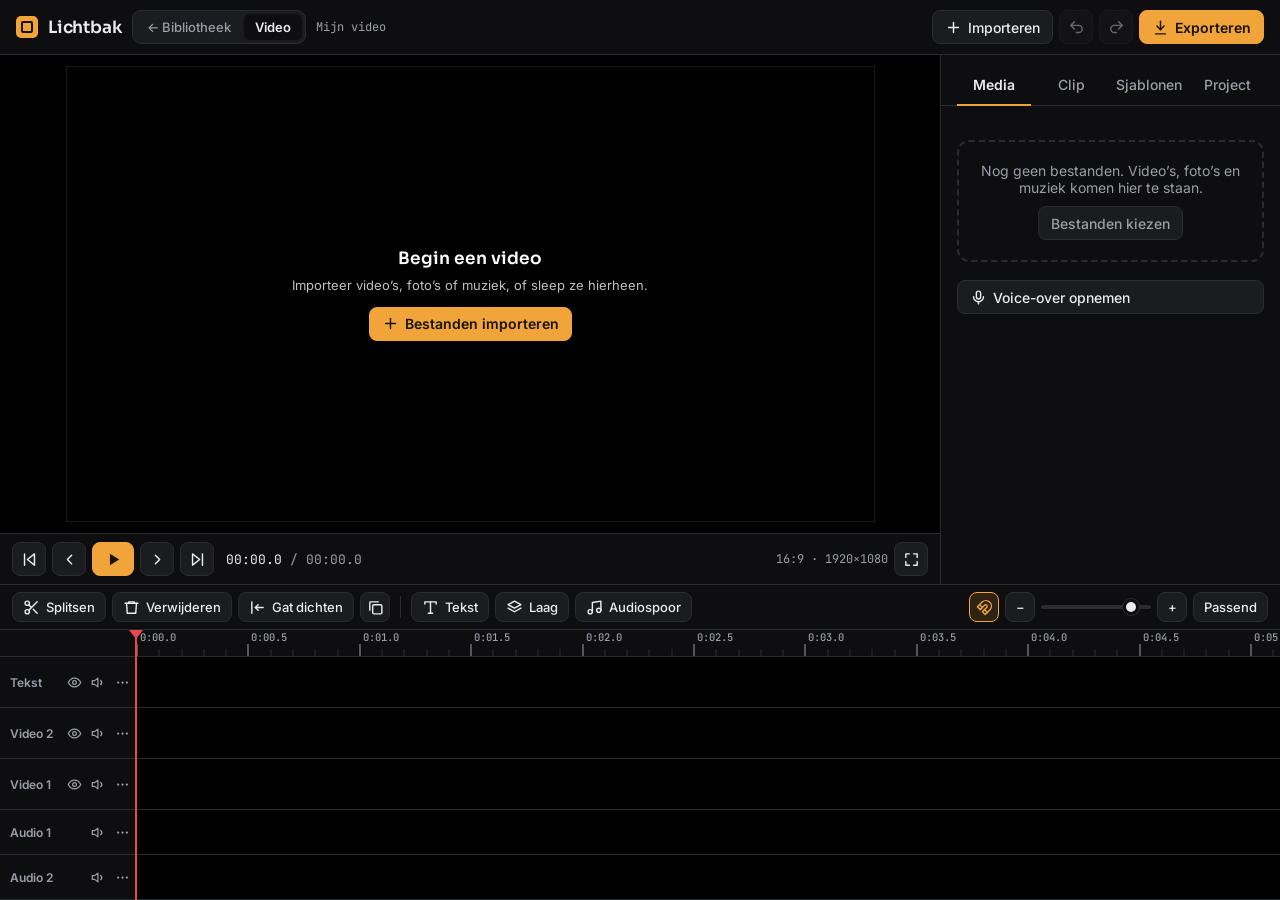
==== video.html @ 4ade7a92 "Add files via upload" ====
<!DOCTYPE html><html lang="nl" data-theme="dark"><head><meta charset="utf-8"><meta name="viewport" content="width=device-width,initial-scale=1,viewport-fit=cover"><style>:root{color-scheme:light;box-sizing:border-box;padding-top:env(safe-area-inset-top,0px);padding-bottom:env(safe-area-inset-bottom,0px)}html{scroll-padding-top:env(safe-area-inset-top,0px)}body{margin:0;padding:0;font:14px -apple-system,BlinkMacSystemFont,sans-serif;background:#fff;color:#000}img{max-width:100%}[hidden]:not([hidden=until-found i]){display:none!important}</style>
<title>Lichtbak – Video</title>
<link rel="manifest" href="manifest.webmanifest">
<meta name="theme-color" content="#141518">
<link rel="icon" type="image/png" href="icon-192.png">
<meta name="claude:viewport-fit-sides" content="cover">
<link rel="preconnect" href="https://fonts.googleapis.com">
<link rel="preconnect" href="https://fonts.gstatic.com" crossorigin>
<link rel="stylesheet" href="https://fonts.googleapis.com/css2?family=Inter:wght@400;500;600;700&family=Sora:wght@500;600&family=JetBrains+Mono:wght@500&family=Playfair+Display:wght@700&family=Caveat:wght@700&family=Bebas+Neue&family=Courier+Prime:wght@700&display=swap">
<style>
/* Layout: werkbalk boven, donkere lichtbak (stage) links, bedieningspaneel rechts; op telefoon gestapeld */
:root{
  --bg:#eceef1; --surface:#f8f9fa; --surface-2:#e2e5e9; --line:#cfd4da; --fg:#1a1d21; --muted:#5b636d;
  --accent:#b0640a; --accent-ink:#ffffff; --accent-soft:rgba(176,100,10,.12); --stage:#c8ccd2; --danger:#b3261e;
  --f-display:"Sora", "Inter", system-ui, sans-serif; --f-body:"Inter", system-ui, -apple-system, "Segoe UI", sans-serif; --f-mono:"JetBrains Mono", ui-monospace, Menlo, monospace;
}
@media (prefers-color-scheme: dark){:root:not([data-theme="light"]){
  --bg:#16181b; --surface:#1d2024; --surface-2:#272b30; --line:#343a41; --fg:#e8eaed; --muted:#959ca6;
  --accent:#f0a43a; --accent-ink:#1a1206; --accent-soft:rgba(240,164,58,.14); --stage:#0e0f11; --danger:#ff8a80; color-scheme:dark}}
:root[data-theme="dark"]{
  --bg:#000000; --surface:#0e0e10; --surface-2:#1b1c1f; --line:#2a2c30; --fg:#ececee; --muted:#9b9ea6;
  --accent:#f0a43a; --accent-ink:#1a1206; --accent-soft:rgba(240,164,58,.15); --stage:#000000; --danger:#ff8a80; color-scheme:dark}
:root[data-theme="dark"] body{background:#000}
:root[data-theme="dark"] .wrap{box-shadow:0 0 0 1px rgba(255,255,255,.08),0 8px 30px rgba(0,0,0,.6)}

[hidden]{display:none!important}
html,body{height:100%}
body{background:var(--bg);color:var(--fg);font-family:var(--f-body);font-size:14px;-webkit-font-smoothing:antialiased}
button,input,select,textarea{font:inherit;color:inherit}
.app{height:100%;display:grid;grid-template-rows:auto minmax(0,1fr)}
.bar{display:flex;flex-wrap:wrap;align-items:center;gap:8px 12px;padding-block:10px;padding-left:max(16px,env(safe-area-inset-left,0px));padding-right:max(16px,env(safe-area-inset-right,0px));border-bottom:1px solid var(--line);background:var(--surface)}
.brand{display:flex;align-items:center;gap:10px;margin-right:auto;min-width:0}
.brand h1{font-family:var(--f-display);font-weight:600;font-size:17px;margin:0;letter-spacing:-.01em}
.mark{width:22px;height:22px;border-radius:5px;background:var(--accent);position:relative;flex:none}
.mark::after{content:"";position:absolute;inset:5px;border:2px solid var(--accent-ink);border-radius:2px}
.file{font-family:var(--f-mono);font-size:12px;color:var(--muted);white-space:nowrap;overflow:hidden;text-overflow:ellipsis;max-width:220px}
.tools{display:flex;flex-wrap:wrap;gap:6px}
.btn{display:inline-flex;align-items:center;gap:6px;height:34px;padding:0 12px;border-radius:8px;border:1px solid var(--line);background:var(--surface-2);cursor:pointer;font-weight:500;white-space:nowrap;user-select:none;-webkit-user-select:none}
.btn:hover{border-color:var(--muted)}
.btn:disabled{opacity:.4;cursor:default}
.btn.icon{padding:0;width:34px;justify-content:center}
.btn.primary{background:var(--accent);border-color:var(--accent);color:var(--accent-ink);font-weight:600}
.btn.on{background:var(--accent-soft);border-color:var(--accent);color:var(--accent)}
.btn svg{width:17px;height:17px;flex:none}
:focus-visible{outline:2px solid var(--accent);outline-offset:2px}

.main{display:grid;grid-template-columns:minmax(0,1fr) 340px;min-height:0}
.stage{position:relative;min-height:0;min-width:0;background:var(--stage);display:grid;place-items:center;overflow:hidden;touch-action:none}
.wrap{position:relative;overflow:hidden;box-shadow:0 8px 30px rgba(0,0,0,.35)}
.wrap canvas{display:block;width:100%;height:100%}
.badge{position:absolute;top:12px;left:12px;background:rgba(0,0,0,.6);color:#fff;font-size:12px;font-weight:600;padding:4px 9px;border-radius:999px;letter-spacing:.04em;text-transform:uppercase;pointer-events:none}
.drop{position:absolute;inset:12px;border:2px dashed var(--accent);border-radius:12px;background:rgba(0,0,0,.45);color:#fff;display:grid;place-items:center;font-size:16px;font-weight:600;pointer-events:none}

.crop{position:absolute;box-shadow:0 0 0 9999px rgba(0,0,0,.58);border:1px solid rgba(255,255,255,.9);cursor:move;touch-action:none;
  background-image:linear-gradient(rgba(255,255,255,.35),rgba(255,255,255,.35)),linear-gradient(rgba(255,255,255,.35),rgba(255,255,255,.35)),linear-gradient(90deg,rgba(255,255,255,.35),rgba(255,255,255,.35)),linear-gradient(90deg,rgba(255,255,255,.35),rgba(255,255,255,.35));
  background-size:100% 1px,100% 1px,1px 100%,1px 100%;background-position:0 33.33%,0 66.66%,33.33% 0,66.66% 0;background-repeat:no-repeat}
.h{position:absolute;width:22px;height:22px;touch-action:none}
.h::after{content:"";position:absolute;inset:6px;background:#fff;border-radius:2px;box-shadow:0 0 0 1px rgba(0,0,0,.4)}
.h[data-h=nw]{left:-11px;top:-11px;cursor:nwse-resize}.h[data-h=ne]{right:-11px;top:-11px;cursor:nesw-resize}
.h[data-h=sw]{left:-11px;bottom:-11px;cursor:nesw-resize}.h[data-h=se]{right:-11px;bottom:-11px;cursor:nwse-resize}
.h[data-h=n]{left:calc(50% - 11px);top:-11px;cursor:ns-resize}.h[data-h=s]{left:calc(50% - 11px);bottom:-11px;cursor:ns-resize}
.h[data-h=w]{top:calc(50% - 11px);left:-11px;cursor:ew-resize}.h[data-h=e]{top:calc(50% - 11px);right:-11px;cursor:ew-resize}
.h[data-h=n]::after,.h[data-h=s]::after{inset:8px 4px}.h[data-h=w]::after,.h[data-h=e]::after{inset:4px 8px}
.crop.locked .h[data-h=n],.crop.locked .h[data-h=s],.crop.locked .h[data-h=e],.crop.locked .h[data-h=w]{display:none}
.tbox{position:absolute;border:1px dashed rgba(255,255,255,.85);outline:1px dashed rgba(0,0,0,.5);outline-offset:1px;pointer-events:none}
.wrap.textmode{cursor:grab}

.panel{border-left:1px solid var(--line);background:var(--surface);overflow-y:auto;min-height:0;display:flex;flex-direction:column}
.tabs{display:grid;grid-template-columns:repeat(4,1fr);gap:4px;padding-block:12px 0;padding-left:max(16px,env(safe-area-inset-left,0px));padding-right:max(16px,env(safe-area-inset-right,0px));position:sticky;top:0;background:var(--surface);z-index:2;border-bottom:1px solid var(--line)}
.tab{border:0;background:none;padding:9px 2px 11px;cursor:pointer;color:var(--muted);font-weight:500;border-bottom:2px solid transparent;margin-bottom:-1px}
.tab[aria-selected=true]{color:var(--fg);border-bottom-color:var(--accent);font-weight:600}
.sec{padding-block:16px 24px;padding-left:max(16px,env(safe-area-inset-left,0px));padding-right:max(16px,env(safe-area-inset-right,0px));display:flex;flex-direction:column;gap:20px}
.group{display:flex;flex-direction:column;gap:12px}
.glabel{font-size:11px;font-weight:600;text-transform:uppercase;letter-spacing:.09em;color:var(--muted)}
.sl{display:grid;grid-template-columns:1fr auto;gap:2px 8px;align-items:center}
.sl label{font-weight:500;cursor:default}
.sl output{font-family:var(--f-mono);font-size:12px;color:var(--muted);font-variant-numeric:tabular-nums;min-width:3.5ch;text-align:right}
.sl output.set{color:var(--accent)}
.sl input{grid-column:1/-1}
input[type=range]{-webkit-appearance:none;appearance:none;width:100%;height:22px;background:transparent;margin:0;cursor:pointer;--a:50%;--b:50%}
input[type=range]::-webkit-slider-runnable-track{height:4px;border-radius:2px;background:linear-gradient(90deg,var(--line) var(--a),var(--accent) var(--a),var(--accent) var(--b),var(--line) var(--b))}
input[type=range]::-moz-range-track{height:4px;border-radius:2px;background:linear-gradient(90deg,var(--line) var(--a),var(--accent) var(--a),var(--accent) var(--b),var(--line) var(--b))}
input[type=range]::-webkit-slider-thumb{-webkit-appearance:none;width:16px;height:16px;border-radius:50%;background:var(--fg);border:3px solid var(--surface);margin-top:-6px;box-shadow:0 0 0 1px var(--line)}
input[type=range]::-moz-range-thumb{width:12px;height:12px;border-radius:50%;background:var(--fg);border:3px solid var(--surface);box-shadow:0 0 0 1px var(--line)}
.hint{color:var(--muted);font-size:12.5px;line-height:1.5;margin:0}
.link{background:none;border:0;padding:0;color:var(--accent);font-weight:600;cursor:pointer;align-self:flex-start}

.fgrid{display:grid;grid-template-columns:repeat(3,1fr);gap:10px}
.fbtn{border:0;background:none;padding:0;cursor:pointer;display:flex;flex-direction:column;gap:5px;align-items:stretch;color:var(--muted);font-size:12px;font-weight:500}
.fbtn canvas{width:100%;aspect-ratio:1;border-radius:8px;display:block;background:var(--surface-2);outline:2px solid transparent;outline-offset:2px}
.fbtn[aria-pressed=true]{color:var(--fg);font-weight:600}
.fbtn[aria-pressed=true] canvas{outline-color:var(--accent)}

.chips{display:flex;flex-wrap:wrap;gap:6px}
.chip{height:30px;padding:0 11px;border-radius:999px;border:1px solid var(--line);background:var(--surface-2);cursor:pointer;font-size:13px;font-weight:500;font-variant-numeric:tabular-nums}
.chip[aria-pressed=true]{background:var(--accent);border-color:var(--accent);color:var(--accent-ink)}
.row{display:flex;flex-wrap:wrap;gap:6px}
.info{font-family:var(--f-mono);font-size:12px;color:var(--muted)}

textarea{width:100%;box-sizing:border-box;min-height:64px;resize:vertical;border:1px solid var(--line);border-radius:8px;background:var(--bg);padding:9px 10px;line-height:1.4}
.fonts{display:grid;grid-template-columns:1fr 1fr;gap:6px}
.fontbtn{height:40px;border:1px solid var(--line);border-radius:8px;background:var(--surface-2);cursor:pointer;font-size:17px}
.fontbtn[aria-pressed=true]{border-color:var(--accent);background:var(--accent-soft);color:var(--accent)}
.swatches{display:flex;flex-wrap:wrap;gap:8px;align-items:center}
.sw{width:28px;height:28px;border-radius:50%;border:1px solid var(--line);cursor:pointer;padding:0}
.sw[aria-pressed=true]{box-shadow:0 0 0 2px var(--surface),0 0 0 4px var(--accent)}
input[type=color]{width:34px;height:30px;border:1px solid var(--line);border-radius:8px;background:var(--surface-2);padding:2px;cursor:pointer}
.anchors{display:grid;grid-template-columns:repeat(3,34px);gap:4px}
.anc{width:34px;height:26px;border:1px solid var(--line);border-radius:5px;background:var(--surface-2);cursor:pointer;position:relative}
.anc::after{content:"";position:absolute;width:6px;height:6px;border-radius:50%;background:var(--muted);left:calc(50% - 3px);top:calc(50% - 3px)}
.anc[aria-pressed=true]{border-color:var(--accent);background:var(--accent-soft)}
.anc[aria-pressed=true]::after{background:var(--accent)}
.toggle{display:flex;align-items:center;gap:8px;cursor:pointer;font-weight:500}
.toggle input{accent-color:var(--accent);width:16px;height:16px}

.dlg{position:fixed;inset:0;background:rgba(0,0,0,.55);display:grid;place-items:center;z-index:50;padding-left:max(16px,env(safe-area-inset-left,0px));padding-right:max(16px,env(safe-area-inset-right,0px))}
.card{background:var(--surface);border:1px solid var(--line);border-radius:14px;width:100%;max-width:420px;max-height:calc(100% - 32px);overflow:auto;padding:20px;box-sizing:border-box;display:flex;flex-direction:column;gap:16px;box-shadow:0 20px 60px rgba(0,0,0,.4)}
.card h2{font-family:var(--f-display);font-size:18px;margin:0;font-weight:600}
.field{display:flex;flex-direction:column;gap:6px}
.field>label{font-weight:500}
.field input[type=text],.field select{height:36px;border:1px solid var(--line);border-radius:8px;background:var(--bg);padding:0 10px;width:100%;box-sizing:border-box}
.actions{display:flex;justify-content:flex-end;gap:8px;flex-wrap:wrap}
.fallback img{width:100%;border-radius:8px;display:block}
.toast{position:fixed;left:50%;bottom:calc(20px + env(safe-area-inset-bottom,0px));transform:translateX(-50%);background:var(--fg);color:var(--bg);padding:10px 16px;border-radius:10px;font-weight:500;z-index:60;max-width:calc(100% - 32px);box-sizing:border-box;text-align:center;box-shadow:0 10px 30px rgba(0,0,0,.3)}

@media (max-width:820px){
  html,body{height:auto}
  .app{height:auto;display:block}
  .main{display:block}
  .stage{height:56vh;min-height:300px}
  .panel{border-left:0;border-top:1px solid var(--line);overflow:visible}
  .tabs{position:static}
  .btn .lbl{display:none}
  .btn.primary .lbl{display:inline}
  .file{max-width:120px}
}
@media (prefers-reduced-motion: reduce){*{transition:none!important}}
/* ===== Werkruimte-schakelaar (Foto / Video) ===== */
.ws{display:inline-flex;padding:3px;border-radius:9px;background:var(--surface-2);border:1px solid var(--line);gap:2px;flex:none}
.ws button{border:0;background:none;height:26px;padding:0 11px;border-radius:6px;cursor:pointer;font-weight:500;color:var(--muted);font-size:13px}
.ws button[aria-selected=true]{background:var(--surface);color:var(--fg);font-weight:600;box-shadow:0 1px 2px rgba(0,0,0,.15)}
body.vmode .app>.main, body.vmode .bar>.tools:not(#vtools){display:none!important}
body:not(.vmode) #vmain, body:not(.vmode) #vtools{display:none!important}

/* ===== Video-werkruimte ===== */
:root{--c-video:#4a78c8;--c-image:#2b9a8c;--c-audio:#3c9a58;--c-text:var(--accent);--th:136px}
#vmain{display:grid;grid-template-columns:minmax(0,1fr) 340px;grid-template-rows:minmax(0,1fr) auto;min-height:0;position:relative}
.vview{grid-column:1;grid-row:1;display:flex;flex-direction:column;min-height:0;min-width:0;background:var(--stage)}
.vscreen{flex:1;min-height:0;position:relative;display:grid;place-items:center;overflow:hidden;touch-action:none}
.vframe{position:relative;box-shadow:0 0 0 1px rgba(255,255,255,.1),0 8px 30px rgba(0,0,0,.5);background:#000}
.vframe canvas{display:block;width:100%;height:100%}
.vframe.grab{cursor:move}
.vempty{position:absolute;inset:0;display:grid;place-items:center;text-align:center;color:#fff;padding:16px}
.vempty p{margin:8px 0 14px;opacity:.75;font-size:13px}
.vempty .ttl{font-family:var(--f-display);font-size:17px;font-weight:600}
.transport{display:flex;align-items:center;gap:6px;padding:8px 12px;background:var(--surface);border-top:1px solid var(--line);flex-wrap:wrap}
.transport .time{font-family:var(--f-mono);font-size:13px;font-variant-numeric:tabular-nums;margin-left:6px;white-space:nowrap}
.transport .time span{color:var(--muted)}
.transport .sp{flex:1}
.btn.play{width:42px;padding:0;justify-content:center}

.vpanel{grid-column:2;grid-row:1;border-left:1px solid var(--line);background:var(--surface);overflow-y:auto;min-height:0;display:flex;flex-direction:column}
.vpanel .tabs{grid-template-columns:repeat(4,1fr)}
.vpanel .sec{gap:18px}
.bin{display:flex;flex-direction:column;gap:6px}
.bitem{display:grid;grid-template-columns:64px minmax(0,1fr) auto;gap:10px;align-items:center;padding:6px;border:1px solid var(--line);border-radius:10px;background:var(--bg);cursor:grab}
.bitem .bt{width:64px;height:40px;border-radius:6px;background:var(--surface-2) center/cover no-repeat;display:grid;place-items:center;color:var(--muted)}
.bitem .bt svg{width:18px;height:18px}
.bitem .bn{font-weight:500;white-space:nowrap;overflow:hidden;text-overflow:ellipsis}
.bitem .bm{font-family:var(--f-mono);font-size:11.5px;color:var(--muted)}
.bitem .ba{display:flex;gap:4px}
.bitem .btn{height:30px}
.bitem .btn.icon{width:30px}
.bigdrop{border:2px dashed var(--line);border-radius:12px;padding:20px 14px;text-align:center;display:flex;flex-direction:column;gap:10px;align-items:center;color:var(--muted)}
.vdrop{position:absolute;inset:10px;border:2px dashed var(--accent);border-radius:12px;background:rgba(0,0,0,.5);color:#fff;display:grid;place-items:center;font-size:16px;font-weight:600;pointer-events:none;z-index:20}
.fmtgrid{display:grid;grid-template-columns:1fr 1fr;gap:8px}
.fmt{border:1px solid var(--line);background:var(--surface-2);border-radius:10px;padding:10px;cursor:pointer;display:flex;gap:10px;align-items:center;text-align:left}
.fmt i{flex:none;border:2px solid currentColor;border-radius:3px;color:var(--muted)}
.fmt b{display:block;font-weight:600;font-size:13px}
.fmt small{color:var(--muted);font-size:11.5px}
.fmt[aria-pressed=true]{border-color:var(--accent);background:var(--accent-soft)}
.fmt[aria-pressed=true] i{color:var(--accent)}
.kv{display:grid;grid-template-columns:auto 1fr;gap:4px 12px;font-size:12.5px}
.kv dt{color:var(--muted)} .kv dd{margin:0;font-family:var(--f-mono);font-size:12px;text-align:right}
.cliphead{display:flex;align-items:center;gap:8px}
.cliphead .dot{width:10px;height:10px;border-radius:3px;flex:none}
.cliphead b{font-family:var(--f-display);font-weight:600;font-size:15px;white-space:nowrap;overflow:hidden;text-overflow:ellipsis}
.pos3{display:grid;grid-template-columns:repeat(3,1fr);gap:6px}

/* tijdlijn */
.tl{grid-column:1/-1;grid-row:2;border-top:1px solid var(--line);background:var(--surface);display:flex;flex-direction:column;min-width:0}
.tlbar{display:flex;align-items:center;gap:6px;padding:7px 12px;border-bottom:1px solid var(--line);flex-wrap:wrap}
.tlbar .sep{width:1px;height:22px;background:var(--line);margin:0 4px}
.tlbar .sp{flex:1}
.tlbar .btn{height:30px;padding:0 10px;font-size:13px}
.tlbar .btn.icon{width:30px;padding:0}
.tlbar input[type=range]{width:110px}
.tlscroll{overflow:auto;position:relative;max-height:min(300px,40vh);overscroll-behavior:contain}
.tlinner{position:relative;min-width:100%}
.trow{display:flex;height:50px;border-bottom:1px solid var(--line)}
.trow.au{height:44px}
.trow.ruler{height:26px;position:sticky;top:0;z-index:6;background:var(--surface)}
.th{position:sticky;left:0;z-index:5;width:var(--th);flex:none;background:var(--surface);border-right:1px solid var(--line);display:flex;align-items:center;justify-content:space-between;padding:0 2px 0 10px;gap:4px;box-sizing:border-box;font-size:12px;white-space:nowrap;font-weight:600;color:var(--muted)}
.th>span:last-child{display:flex;flex:none}
.th .tn{overflow:hidden;text-overflow:ellipsis;min-width:0;cursor:text}
.th .tnin{width:100%;min-width:0;height:24px;border:1px solid var(--accent);border-radius:5px;background:var(--bg);padding:0 5px;font-size:12px}
.th button{border:0;background:none;width:24px;height:26px;border-radius:6px;cursor:pointer;color:var(--muted);display:grid;place-items:center}
.th button svg{width:15px;height:15px}
.th button.off{color:var(--danger)}
.lane{position:relative;flex:1;background:var(--bg)}
.trow.drop .lane{background:var(--accent-soft)}
.ruler .lane{background:var(--surface);cursor:ew-resize}
.ruler canvas{position:absolute;top:0;left:0;height:26px;pointer-events:none}
.clip{position:absolute;top:3px;bottom:3px;border-radius:6px;box-sizing:border-box;border:1px solid rgba(0,0,0,.25);overflow:hidden;cursor:grab;touch-action:none;color:#fff;font-size:11.5px;font-weight:600;user-select:none;-webkit-user-select:none;background-repeat:repeat-x;background-size:auto 100%}
.clip.video{background-color:var(--c-video)} .clip.image{background-color:var(--c-image)} .clip.audio{background-color:var(--c-audio)} .clip.text{background-color:var(--c-text);color:var(--accent-ink)}
.clip .cl{position:absolute;left:6px;right:6px;top:3px;white-space:nowrap;overflow:hidden;text-overflow:ellipsis;text-shadow:0 1px 2px rgba(0,0,0,.6);z-index:2;pointer-events:none}
.clip.text .cl{text-shadow:none}
.clip.video .cl,.clip.image .cl{background:rgba(0,0,0,.45);border-radius:4px;padding:1px 5px;left:4px;right:auto;max-width:calc(100% - 14px);box-sizing:border-box}
.clip canvas.wf{position:absolute;left:0;bottom:0;width:100%;height:45%;pointer-events:none;opacity:.6}
.clip.audio canvas.wf{height:100%;opacity:.85}
.clip .fd{position:absolute;top:0;bottom:0;pointer-events:none;z-index:1}
.clip .fd.i{left:0;background:linear-gradient(to bottom right,rgba(0,0,0,.45) 50%,transparent 50%)}
.clip .fd.o{right:0;background:linear-gradient(to bottom left,rgba(0,0,0,.45) 50%,transparent 50%)}
.clip .eg{position:absolute;top:0;bottom:0;width:8px;z-index:3;cursor:ew-resize}
.clip .eg.l{left:0} .clip .eg.r{right:0}
.clip .eg::after{content:"";position:absolute;top:30%;bottom:30%;left:3px;width:2px;border-radius:1px;background:rgba(255,255,255,.7)}
.clip.sel{outline:2px solid var(--fg);outline-offset:-1px;box-shadow:0 0 0 3px var(--accent)}
.clip .spd{position:absolute;right:5px;bottom:3px;font-family:var(--f-mono);font-size:10px;background:rgba(0,0,0,.5);padding:0 4px;border-radius:3px;z-index:2}
.ph{position:absolute;top:0;bottom:0;width:2px;margin-left:-1px;background:#e5484d;z-index:7;pointer-events:none}
.ph::before{content:"";position:absolute;top:0;left:-6px;border:7px solid transparent;border-top:9px solid #e5484d}
.snapl{position:absolute;top:0;bottom:0;width:1px;background:var(--accent);z-index:8;pointer-events:none}
.ghost{position:fixed;z-index:70;pointer-events:none;padding:6px 10px;border-radius:8px;background:var(--accent);color:var(--accent-ink);font-weight:600;font-size:12px;box-shadow:0 6px 20px rgba(0,0,0,.3)}

.expov{position:fixed;inset:0;z-index:65;background:rgba(0,0,0,.6);display:grid;place-items:center;padding:16px}
.prog{height:8px;border-radius:4px;background:var(--surface-2);overflow:hidden}
.prog i{display:block;height:100%;background:var(--accent);width:0}
.vfall video{width:100%;border-radius:8px;display:block;max-height:50vh;background:#000}

@media (max-width:820px){
  #vmain{display:flex;flex-direction:column}
  .vview{order:1}
  .vscreen{height:min(56vh,62vw + 120px);min-height:240px;flex:none}
  .tl{order:2}
  .tlscroll{max-height:none}
  .vpanel{order:3;border-left:0;border-top:1px solid var(--line);overflow:visible}
  .vpanel .tabs{position:static}
  .tlbar .lbl{display:none}
  .transport .lbl{display:none}
  :root{--th:96px}
  .clip .eg{width:14px}
}
@media (max-width:820px){
  .tlbar input[type=range],.tlbar .sep{display:none}
  :root{--th:146px}
  .transport #vFmtInfo{display:none}
}

/* menu, sjablonen, volledig scherm */
.menu{position:fixed;z-index:75;min-width:190px;background:var(--surface);border:1px solid var(--line);border-radius:10px;padding:5px;box-shadow:0 12px 40px rgba(0,0,0,.5);display:flex;flex-direction:column}
.menu button{border:0;background:none;text-align:left;padding:8px 10px;border-radius:6px;cursor:pointer;font-weight:500}
.menu button:hover:not(:disabled),.menu button:focus-visible{background:var(--surface-2)}
.menu button:disabled{opacity:.35;cursor:default}
.menu button.danger{color:var(--danger)}
.tinput{height:36px;border:1px solid var(--line);border-radius:8px;background:var(--bg);padding:0 10px;width:100%;box-sizing:border-box}
.tplgrid{display:grid;grid-template-columns:1fr 1fr;gap:10px}
.tpl{border:1px solid var(--line);background:var(--surface-2);border-radius:10px;padding:6px 6px 9px;cursor:pointer;display:flex;flex-direction:column;gap:3px;text-align:left}
.tpl:hover,.ptpl:hover{border-color:var(--accent)}
.tpl b,.ptpl b{font-size:13px;font-weight:600;padding:0 3px}
.tpl small,.ptpl small{color:var(--muted);font-size:11.5px;line-height:1.35;padding:0 3px}
.tplv{position:relative;aspect-ratio:16/9;border-radius:6px;overflow:hidden;background:linear-gradient(135deg,#3a3f47,#15171a);margin-bottom:4px}
.tplv span{position:absolute;white-space:nowrap;line-height:1.1;padding:2px 4px;border-radius:2px;max-width:92%;overflow:hidden;text-overflow:ellipsis}
.tplv small{display:block;font-family:Inter,sans-serif;font-weight:500;font-size:.6em;opacity:.85;color:inherit;padding:0}
.ptpl{border:1px solid var(--line);background:var(--surface-2);border-radius:10px;padding:10px;cursor:pointer;display:flex;flex-direction:column;gap:2px;text-align:left}
.vview:fullscreen{background:#000}
.vview.theater{position:fixed;inset:0;z-index:80;background:#000}
.vview:fullscreen .vscreen,.vview.theater .vscreen{background:#000}
.vview:fullscreen .vframe,.vview.theater .vframe{box-shadow:none}
body.noscroll{overflow:hidden}

</style>
</head><body>

<div class="app">
  <header class="bar">
    <div class="brand"><span class="mark" aria-hidden="true"></span><h1>Lichtbak</h1><div class="ws" role="tablist" aria-label="Werkruimte"><button role="tab" data-ws="foto" aria-selected="false" title="Terug naar je bibliotheek met foto's">← Bibliotheek</button><button role="tab" data-ws="video" aria-selected="false">Video</button></div><span class="file" id="fileName">voorbeeldfoto</span></div>
    <div class="tools">
      <button class="btn" id="openBtn" title="Foto openen (of sleep / plak een foto)"><svg viewBox="0 0 24 24" fill="none" stroke="currentColor" stroke-width="2" stroke-linecap="round" stroke-linejoin="round"><rect x="3" y="4" width="18" height="16" rx="2"/><circle cx="9" cy="10" r="2"/><path d="m21 16-5-5-9 9"/></svg><span class="lbl">Foto openen</span></button>
      <button class="btn icon" id="undoBtn" title="Ongedaan maken (Ctrl+Z)" aria-label="Ongedaan maken"><svg viewBox="0 0 24 24" fill="none" stroke="currentColor" stroke-width="2" stroke-linecap="round" stroke-linejoin="round"><path d="M9 14 4 9l5-5"/><path d="M4 9h11a5 5 0 0 1 0 10h-3"/></svg></button>
      <button class="btn icon" id="redoBtn" title="Opnieuw (Ctrl+Shift+Z)" aria-label="Opnieuw"><svg viewBox="0 0 24 24" fill="none" stroke="currentColor" stroke-width="2" stroke-linecap="round" stroke-linejoin="round"><path d="m15 14 5-5-5-5"/><path d="M20 9H9a5 5 0 0 0 0 10h3"/></svg></button>
      <button class="btn" id="compareBtn" title="Ingedrukt houden om het origineel te zien (toets \)"><svg viewBox="0 0 24 24" fill="none" stroke="currentColor" stroke-width="2" stroke-linecap="round" stroke-linejoin="round"><rect x="3" y="4" width="18" height="16" rx="2"/><path d="M12 4v16"/></svg><span class="lbl">Voor/na</span></button>
      <button class="btn primary" id="exportBtn"><svg viewBox="0 0 24 24" fill="none" stroke="currentColor" stroke-width="2" stroke-linecap="round" stroke-linejoin="round"><path d="M12 3v12"/><path d="m7 10 5 5 5-5"/><path d="M5 21h14"/></svg><span class="lbl">Opslaan</span></button>
    </div>
    <div class="tools" id="vtools">
      <button class="btn" id="vImportBtn" title="Video, foto of muziek importeren (of sleep bestanden hierheen)"><svg viewBox="0 0 24 24" fill="none" stroke="currentColor" stroke-width="2" stroke-linecap="round" stroke-linejoin="round"><path d="M12 5v14"/><path d="M5 12h14"/></svg><span class="lbl">Importeren</span></button>
      <button class="btn icon" id="vUndo" title="Ongedaan maken (Ctrl+Z)" aria-label="Ongedaan maken"><svg viewBox="0 0 24 24" fill="none" stroke="currentColor" stroke-width="2" stroke-linecap="round" stroke-linejoin="round"><path d="M9 14 4 9l5-5"/><path d="M4 9h11a5 5 0 0 1 0 10h-3"/></svg></button>
      <button class="btn icon" id="vRedo" title="Opnieuw (Ctrl+Shift+Z)" aria-label="Opnieuw"><svg viewBox="0 0 24 24" fill="none" stroke="currentColor" stroke-width="2" stroke-linecap="round" stroke-linejoin="round"><path d="m15 14 5-5-5-5"/><path d="M20 9H9a5 5 0 0 0 0 10h3"/></svg></button>
      <button class="btn primary" id="vExportBtn"><svg viewBox="0 0 24 24" fill="none" stroke="currentColor" stroke-width="2" stroke-linecap="round" stroke-linejoin="round"><path d="M12 3v12"/><path d="m7 10 5 5 5-5"/><path d="M5 21h14"/></svg><span class="lbl">Exporteren</span></button>
    </div>
  </header>

  <div class="main">
    <main class="stage" id="stage">
      <div class="wrap" id="wrap">
        <canvas id="view"></canvas>
        <div class="crop" id="cropBox" hidden>
          <span class="h" data-h="nw"></span><span class="h" data-h="ne"></span><span class="h" data-h="sw"></span><span class="h" data-h="se"></span>
          <span class="h" data-h="n"></span><span class="h" data-h="s"></span><span class="h" data-h="e"></span><span class="h" data-h="w"></span>
        </div>
        <div class="tbox" id="tbox" hidden></div>
      </div>
      <div class="badge" id="origBadge" hidden>Origineel</div>
      <div class="drop" id="dropHint" hidden>Laat los om de foto te openen</div>
    </main>

    <aside class="panel">
      <nav class="tabs" role="tablist">
        <button class="tab" role="tab" data-tab="adjust" aria-selected="true">Aanpassen</button>
        <button class="tab" role="tab" data-tab="filters" aria-selected="false">Filters</button>
        <button class="tab" role="tab" data-tab="crop" aria-selected="false">Bijsnijden</button>
        <button class="tab" role="tab" data-tab="text" aria-selected="false">Tekst</button>
      </nav>

      <section class="sec" data-pane="adjust" id="adjustPane"></section>

      <section class="sec" data-pane="filters" hidden>
        <div class="fgrid" id="fgrid"></div>
        <div class="sl"><label for="filterAmt">Sterkte</label><output id="out-filterAmt">100</output><input type="range" id="filterAmt" min="0" max="100" step="1" value="100"></div>
      </section>

      <section class="sec" data-pane="crop" hidden>
        <div class="group"><span class="glabel">Verhouding</span><div class="chips" id="aspects"></div></div>
        <div class="group"><span class="glabel">Draaien &amp; spiegelen</span>
          <div class="row">
            <button class="btn icon" id="rotL" title="90° linksom" aria-label="90 graden linksom draaien"><svg viewBox="0 0 24 24" fill="none" stroke="currentColor" stroke-width="2" stroke-linecap="round" stroke-linejoin="round"><path d="M3 4v5h5"/><path d="M3.5 9A9 9 0 1 1 6 18"/></svg></button>
            <button class="btn icon" id="rotR" title="90° rechtsom" aria-label="90 graden rechtsom draaien"><svg viewBox="0 0 24 24" fill="none" stroke="currentColor" stroke-width="2" stroke-linecap="round" stroke-linejoin="round"><path d="M21 4v5h-5"/><path d="M20.5 9A9 9 0 1 0 18 18"/></svg></button>
            <button class="btn" id="flipH" title="Horizontaal spiegelen"><svg viewBox="0 0 24 24" fill="none" stroke="currentColor" stroke-width="2" stroke-linecap="round" stroke-linejoin="round"><path d="M12 3v18"/><path d="M8 7 3 12l5 5V7z"/><path d="M16 7l5 5-5 5V7z"/></svg><span>Spiegel</span></button>
            <button class="btn" id="flipV" title="Verticaal spiegelen"><svg viewBox="0 0 24 24" fill="none" stroke="currentColor" stroke-width="2" stroke-linecap="round" stroke-linejoin="round"><path d="M3 12h18"/><path d="M7 8l5-5 5 5H7z"/><path d="M7 16l5 5 5-5H7z"/></svg><span>Kantel</span></button>
          </div>
        </div>
        <div class="sl"><label for="straighten">Rechtzetten</label><output id="out-straighten">0°</output><input type="range" id="straighten" min="-45" max="45" step="0.5" value="0"></div>
        <div class="group"><span class="glabel">Uitsnede</span><span class="info" id="cropInfo">–</span>
          <p class="hint">Sleep het kader of de hoekpunten op de foto.</p>
          <button class="link" id="resetCrop">Bijsnijden herstellen</button>
        </div>
      </section>

      <section class="sec" data-pane="text" hidden>
        <div class="field"><label for="tContent">Tekst of watermerk</label><textarea id="tContent" placeholder="Bijv. © Sherah Draaijer"></textarea></div>
        <div class="group"><span class="glabel">Lettertype</span><div class="fonts" id="fonts"></div></div>
        <div class="sl"><label for="tSize">Grootte</label><output id="out-tSize">6</output><input type="range" id="tSize" min="1" max="30" step="0.5" value="6"></div>
        <div class="sl"><label for="tOpacity">Dekking</label><output id="out-tOpacity">90%</output><input type="range" id="tOpacity" min="5" max="100" step="1" value="90"></div>
        <div class="group"><span class="glabel">Kleur</span><div class="swatches" id="swatches"></div></div>
        <div class="group"><span class="glabel">Positie</span><div class="anchors" id="anchors"></div><p class="hint">Of sleep de tekst op de foto naar de juiste plek.</p></div>
        <div class="group">
          <label class="toggle"><input type="checkbox" id="tShadow" checked> Schaduw</label>
          <label class="toggle"><input type="checkbox" id="tBg"> Achtergrondvlak</label>
        </div>
      </section>
    </aside>
  </div>
  <div id="vmain">
    <section class="vview">
      <div class="vscreen" id="vscreen">
        <div class="vframe" id="vframe"><canvas id="vcanvas"></canvas></div>
        <div class="vempty" id="vempty" hidden>
          <div><div class="ttl">Begin een video</div><p>Importeer video’s, foto’s of muziek, of sleep ze hierheen.</p>
          <button class="btn primary" id="vEmptyImport"><svg viewBox="0 0 24 24" fill="none" stroke="currentColor" stroke-width="2" stroke-linecap="round" stroke-linejoin="round"><path d="M12 5v14"/><path d="M5 12h14"/></svg><span>Bestanden importeren</span></button></div>
        </div>
      </div>
      <div class="transport">
        <button class="btn icon" id="vToStart" title="Naar begin (Home)" aria-label="Naar begin"><svg viewBox="0 0 24 24" fill="none" stroke="currentColor" stroke-width="2" stroke-linecap="round" stroke-linejoin="round"><path d="M5 4v16"/><path d="M19 4 9 12l10 8z"/></svg></button>
        <button class="btn icon" id="vPrev" title="Beeldje terug (←)" aria-label="Beeldje terug"><svg viewBox="0 0 24 24" fill="none" stroke="currentColor" stroke-width="2" stroke-linecap="round" stroke-linejoin="round"><path d="m15 18-6-6 6-6"/></svg></button>
        <button class="btn primary play" id="vPlay" title="Afspelen / pauzeren (spatie)" aria-label="Afspelen"><svg viewBox="0 0 24 24"><path d="M7 4v16l13-8z" fill="currentColor"/></svg></button>
        <button class="btn icon" id="vNext" title="Beeldje verder (→)" aria-label="Beeldje verder"><svg viewBox="0 0 24 24" fill="none" stroke="currentColor" stroke-width="2" stroke-linecap="round" stroke-linejoin="round"><path d="m9 18 6-6-6-6"/></svg></button>
        <button class="btn icon" id="vToEnd" title="Naar einde (End)" aria-label="Naar einde"><svg viewBox="0 0 24 24" fill="none" stroke="currentColor" stroke-width="2" stroke-linecap="round" stroke-linejoin="round"><path d="M19 4v16"/><path d="M5 4l10 8-10 8z"/></svg></button>
        <span class="time" id="vTime">00:00.0 <span>/ 00:00.0</span></span>
        <span class="sp"></span>
        <span class="info" id="vFmtInfo"></span>
        <button class="btn icon" id="vFull" title="Volledig scherm (F)" aria-label="Volledig scherm"><svg viewBox="0 0 24 24" fill="none" stroke="currentColor" stroke-width="2" stroke-linecap="round" stroke-linejoin="round"><path d="M4 9V4h5"/><path d="M20 9V4h-5"/><path d="M4 15v5h5"/><path d="M20 15v5h-5"/></svg></button>
      </div>
    </section>

    <aside class="vpanel">
      <nav class="tabs" role="tablist" id="vtabs">
        <button class="tab" role="tab" data-vt="media" aria-selected="true">Media</button>
        <button class="tab" role="tab" data-vt="clip" aria-selected="false">Clip</button>
        <button class="tab" role="tab" data-vt="tpl" aria-selected="false">Sjablonen</button>
        <button class="tab" role="tab" data-vt="project" aria-selected="false">Project</button>
      </nav>
      <section class="sec" data-vp="media">
        <div class="bin" id="vbin"></div>
        <div class="bigdrop" id="vbinEmpty"><span>Nog geen bestanden. Video’s, foto’s en muziek komen hier te staan.</span><button class="btn" id="vBinImport">Bestanden kiezen</button></div>
        <button class="btn" id="vRecBtn" hidden><svg viewBox="0 0 24 24" fill="none" stroke="currentColor" stroke-width="2" stroke-linecap="round" stroke-linejoin="round"><rect x="9" y="3" width="6" height="11" rx="3"/><path d="M5 11a7 7 0 0 0 14 0"/><path d="M12 18v3"/></svg><span>Voice-over opnemen</span></button>
        <p class="hint" id="vBinHint">Klik op <b>+</b> om een bestand achteraan de tijdlijn te zetten, of sleep het naar een spoor.</p>
      </section>
      <section class="sec" data-vp="clip" id="vclip" hidden></section>
      <section class="sec" data-vp="tpl" id="vtpl" hidden></section>
      <section class="sec" data-vp="project" hidden>
        <div class="field"><label for="vName">Projectnaam</label><input type="text" id="vName"></div>
        <div class="group"><span class="glabel">Formaat</span><div class="fmtgrid" id="vfmts"></div></div>
        <div class="group"><span class="glabel">Overzicht</span><dl class="kv" id="vstats"></dl></div>
        <p class="hint" id="vSaveHint">Je project wordt automatisch bewaard in deze browser.</p>
        <button class="link" id="vNewProj" style="color:var(--danger)">Nieuw leeg project</button>
      </section>
    </aside>

    <section class="tl" id="tl">
      <div class="tlbar">
        <button class="btn" id="tSplit" title="Splitsen op de afspeelkop (S)"><svg viewBox="0 0 24 24" fill="none" stroke="currentColor" stroke-width="2" stroke-linecap="round" stroke-linejoin="round"><circle cx="6" cy="6" r="3"/><circle cx="6" cy="18" r="3"/><path d="M20 4 8.12 15.88"/><path d="M14.47 14.48 20 20"/><path d="M8.12 8.12 12 12"/></svg><span class="lbl">Splitsen</span></button>
        <button class="btn" id="tDel" title="Verwijderen (Delete)"><svg viewBox="0 0 24 24" fill="none" stroke="currentColor" stroke-width="2" stroke-linecap="round" stroke-linejoin="round"><path d="M3 6h18"/><path d="M8 6V4h8v2"/><path d="M19 6l-1 14H6L5 6"/></svg><span class="lbl">Verwijderen</span></button>
        <button class="btn" id="tRipple" title="Verwijderen en gat dichten (Shift+Delete)"><svg viewBox="0 0 24 24" fill="none" stroke="currentColor" stroke-width="2" stroke-linecap="round" stroke-linejoin="round"><path d="M4 4v16"/><path d="M20 12H9"/><path d="m13 8-4 4 4 4"/></svg><span class="lbl">Gat dichten</span></button>
        <button class="btn icon" id="tDup" title="Dupliceren (Ctrl+D)" aria-label="Dupliceren"><svg viewBox="0 0 24 24" fill="none" stroke="currentColor" stroke-width="2" stroke-linecap="round" stroke-linejoin="round"><rect x="8" y="8" width="13" height="13" rx="2"/><path d="M4 16V5a1 1 0 0 1 1-1h11"/></svg></button>
        <span class="sep"></span>
        <button class="btn" id="tText" title="Tekst toevoegen op de afspeelkop (T)"><svg viewBox="0 0 24 24" fill="none" stroke="currentColor" stroke-width="2" stroke-linecap="round" stroke-linejoin="round"><path d="M4 7V4h16v3"/><path d="M9 20h6"/><path d="M12 4v16"/></svg><span class="lbl">Tekst</span></button>
        <button class="btn" id="tAddLayer" title="Nieuwe beeldlaag bovenaan"><svg viewBox="0 0 24 24" fill="none" stroke="currentColor" stroke-width="2" stroke-linecap="round" stroke-linejoin="round"><path d="m12 3 9 5-9 5-9-5z"/><path d="m3 13 9 5 9-5"/></svg><span class="lbl">Laag</span></button>
        <button class="btn" id="tAddAudio" title="Nieuw audiospoor"><svg viewBox="0 0 24 24" fill="none" stroke="currentColor" stroke-width="2" stroke-linecap="round" stroke-linejoin="round"><path d="M9 18V5l12-2v13"/><circle cx="6" cy="18" r="3"/><circle cx="18" cy="16" r="3"/></svg><span class="lbl">Audiospoor</span></button>
        <span class="sp"></span>
        <button class="btn icon on" id="tSnap" title="Magnetisch: clips klikken tegen randen en de afspeelkop" aria-label="Magnetisch" aria-pressed="true"><svg viewBox="0 0 24 24" fill="none" stroke="currentColor" stroke-width="2" stroke-linecap="round" stroke-linejoin="round"><path d="m6 15-4-4 6.75-6.77a7.79 7.79 0 0 1 11 11L13 22l-4-4 6.39-6.36a2.14 2.14 0 0 0-3-3L6 15"/><path d="m5 8 4 4"/><path d="m12 15 4 4"/></svg></button>
        <button class="btn icon" id="tZoomOut" title="Uitzoomen (-)" aria-label="Uitzoomen">−</button>
        <input type="range" id="tZoom" min="0" max="100" value="40" aria-label="Zoom tijdlijn">
        <button class="btn icon" id="tZoomIn" title="Inzoomen (+)" aria-label="Inzoomen">+</button>
        <button class="btn" id="tFit" title="Hele video in beeld"><span>Passend</span></button>
      </div>
      <div class="tlscroll" id="tlscroll">
        <div class="tlinner" id="tlinner">
          <div class="trow ruler"><div class="th"></div><div class="lane" id="ruler"><canvas id="rulerC"></canvas></div></div>
          <div id="trows"></div>
          <div class="ph" id="ph"></div>
        </div>
      </div>
    </section>
    <div class="vdrop" id="vdrop" hidden>Laat los om te importeren</div>
  </div>
</div>

<div class="dlg" id="vExpDlg" hidden>
  <form class="card" id="vExpForm">
    <h2>Video exporteren</h2>
    <div class="field"><label for="vExpName">Bestandsnaam</label><input type="text" id="vExpName"></div>
    <div class="field"><label for="vExpRes">Kwaliteit</label>
      <select id="vExpRes"><option value="1080">Full HD (1080p) – beste kwaliteit</option><option value="720">HD (720p) – kleiner bestand</option></select>
      <span class="info" id="vExpInfo"></span></div>
    <p class="hint" id="vExpNote"></p>
    <div class="actions"><button type="button" class="btn" id="vExpCancel">Annuleren</button><button type="submit" class="btn primary" id="vExpGo">Exporteren</button></div>
  </form>
</div>
<div class="expov" id="vExpOv" hidden>
  <div class="card">
    <h2 id="vExpTitle">Video maken…</h2>
    <div class="prog"><i id="vExpBar"></i></div>
    <span class="info" id="vExpProg">0%</span>
    <p class="hint">Exporteren gaat in gewone afspeelsnelheid. Laat dit venster open en op de voorgrond tot het klaar is.</p>
    <div class="vfall" id="vExpFall" hidden><p class="hint">Downloaden is in deze weergave niet beschikbaar. Klik met rechts op de video (of houd hem ingedrukt) en kies <b>Video opslaan als</b>.</p><video id="vExpVideo" controls playsinline></video></div>
    <div class="actions"><button type="button" class="btn" id="vExpStop">Stoppen</button></div>
  </div>
</div>
<div class="dlg" id="vAsk" hidden>
  <div class="card">
    <h2 id="vAskT"></h2>
    <p class="hint" id="vAskP"></p>
    <div class="actions"><button type="button" class="btn" id="vAskNo">Annuleren</button><button type="button" class="btn primary" id="vAskYes">Ja</button></div>
  </div>
</div>
<input type="file" id="vFileIn" accept="video/*,audio/*,image/*" multiple hidden>

<div class="dlg" id="exportDlg" hidden>
  <form class="card" id="exportForm">
    <h2>Foto opslaan</h2>
    <div class="field"><label for="eName">Bestandsnaam</label><input type="text" id="eName"></div>
    <div class="field"><label for="eFmt">Formaat</label>
      <select id="eFmt"><option value="jpeg">JPG – kleinste bestand</option><option value="png">PNG – zonder kwaliteitsverlies</option><option value="webp">WebP – voor websites</option></select></div>
    <div class="sl" id="eQualRow"><label for="eQual">Kwaliteit</label><output id="out-eQual">92%</output><input type="range" id="eQual" min="50" max="100" step="1" value="92"></div>
    <div class="field"><label for="eSize">Afmeting</label>
      <select id="eSize"><option value="0">Volledige grootte</option><option value="2048">Groot (2048 px)</option><option value="1440">Instagram/Facebook (1440 px)</option><option value="1080">Klein (1080 px)</option></select>
      <span class="info" id="eDims"></span></div>
    <div class="fallback" id="fallback" hidden><p class="hint">Downloaden is in deze weergave niet beschikbaar. Houd de afbeelding ingedrukt of klik er met rechts op en kies <b>Afbeelding opslaan</b>.</p><img id="fallbackImg" alt="Bewerkte foto"></div>
    <div class="actions"><button type="button" class="btn" id="eCancel">Annuleren</button><button type="submit" class="btn primary" id="eSave">Opslaan</button></div>
  </form>
</div>
<div class="toast" id="toast" hidden></div>
<input type="file" id="fileIn" accept="image/*" hidden>

<script>
(() => {
const $ = s => document.querySelector(s);
const clamp = (v, a, b) => v < a ? a : v > b ? b : v;

/* ---------- state ---------- */
const DEF = () => ({
  adj:{exposure:0,contrast:0,highlights:0,shadows:0,warmth:0,tint:0,saturation:0,vibrance:0,sharpen:0,vignette:0,grain:0},
  filter:'none', filterAmt:100, rot:0, flipH:false, flipV:false, straighten:0,
  crop:{x:0,y:0,w:1,h:1}, aspect:'free',
  text:{content:'',font:0,size:6,color:'#ffffff',opacity:90,shadow:true,bg:false,anchor:'br',x:.5,y:.5}
});
let S = DEF();
let mode = 'adjust', showOrig = false;
const SRC = {full:null, prev:null, name:'voorbeeldfoto'};

const ADJ = [
  {g:'Licht', items:[['exposure','Helderheid',-100,100],['contrast','Contrast',-100,100],['highlights','Hoge lichten',-100,100],['shadows','Schaduwen',-100,100]]},
  {g:'Kleur', items:[['warmth','Warmte',-100,100],['tint','Tint',-100,100],['saturation','Verzadiging',-100,100],['vibrance','Levendigheid',-100,100]]},
  {g:'Details', items:[['sharpen','Scherpte',0,100],['vignette','Vignet',-100,100],['grain','Korrel',0,100]]},
];
const FONTS = [
  {name:'Strak', family:'Inter', weight:600},
  {name:'Klassiek', family:'Playfair Display', weight:700},
  {name:'Handschrift', family:'Caveat', weight:700},
  {name:'Poster', family:'Bebas Neue', weight:400},
  {name:'Typemachine', family:'Courier Prime', weight:700},
];
const COLORS = ['#ffffff','#111111','#f0a43a','#d94b3d','#3d7bd9','#2f9e6b'];
const ASPECTS = [['free','Vrij'],['orig','Origineel'],['1:1','1:1'],['4:5','4:5'],['3:2','3:2'],['2:3','2:3'],['16:9','16:9'],['9:16','9:16']];

const lum = (r,g,b) => .299*r + .587*g + .114*b;
const FILTERS = [
  {id:'none', name:'Geen', fn:null},
  {id:'bw', name:'Zwart-wit', fn:(r,g,b,o)=>{const l=lum(r,g,b);o[0]=o[1]=o[2]=l;}},
  {id:'noir', name:'Noir', fn:(r,g,b,o)=>{let l=lum(r,g,b);l=(l-128)*1.5+120;o[0]=o[1]=o[2]=l;}},
  {id:'sepia', name:'Sepia', fn:(r,g,b,o)=>{o[0]=.393*r+.769*g+.189*b;o[1]=.349*r+.686*g+.168*b;o[2]=.272*r+.534*g+.131*b;}},
  {id:'vintage', name:'Vintage', fn:(r,g,b,o)=>{const l=lum(r,g,b);r=l+(r-l)*.7;g=l+(g-l)*.7;b=l+(b-l)*.7;o[0]=r*.84+34;o[1]=g*.84+26;o[2]=b*.8+18;}},
  {id:'warm', name:'Warm', fn:(r,g,b,o)=>{o[0]=r*1.08+8;o[1]=g*1.02+2;o[2]=b*.88;}},
  {id:'cool', name:'Koel', fn:(r,g,b,o)=>{o[0]=r*.9;o[1]=g*1.0+3;o[2]=b*1.08+10;}},
  {id:'matte', name:'Mat', fn:(r,g,b,o)=>{const l=lum(r,g,b);o[0]=(l+(r-l)*.88)*.8+34;o[1]=(l+(g-l)*.88)*.8+34;o[2]=(l+(b-l)*.88)*.8+36;}},
  {id:'drama', name:'Drama', fn:(r,g,b,o)=>{const l=lum(r,g,b);r=l+(r-l)*.75;g=l+(g-l)*.75;b=l+(b-l)*.75;o[0]=(r-128)*1.4+122;o[1]=(g-128)*1.4+122;o[2]=(b-128)*1.4+124;}},
  {id:'vivid', name:'Levendig', fn:(r,g,b,o)=>{const l=lum(r,g,b);o[0]=((l+(r-l)*1.45)-128)*1.08+128;o[1]=((l+(g-l)*1.45)-128)*1.08+128;o[2]=((l+(b-l)*1.45)-128)*1.08+128;}},
  {id:'golden', name:'Gouden uur', fn:(r,g,b,o)=>{o[0]=r*1.1+16;o[1]=g*1.03+7;o[2]=b*.82;}},
  {id:'film', name:'Film', fn:(r,g,b,o)=>{const l=lum(r,g,b)/255,s=1-l;o[0]=((r-22*s+20*l)-128)*1.1+128;o[1]=((g+4*s+4*l)-128)*1.1+128;o[2]=((b+20*s-22*l)-128)*1.1+128;}},
];

/* ---------- image pipeline ---------- */
function dims(s){ return [s.naturalWidth || s.width, s.naturalHeight || s.height]; }

function orientCanvas(src, st){
  if(!st.rot && !st.flipH && !st.flipV && !st.straighten) return src;
  const [w0,h0] = dims(src), q = st.rot % 180 !== 0, W = q ? h0 : w0, H = q ? w0 : h0;
  const c = document.createElement('canvas'); c.width = W; c.height = H;
  const x = c.getContext('2d'); x.imageSmoothingQuality = 'high';
  const th = st.straighten * Math.PI / 180, cs = Math.abs(Math.cos(th)), sn = Math.abs(Math.sin(th));
  const sc = Math.max((W*cs + H*sn)/W, (W*sn + H*cs)/H);
  x.translate(W/2, H/2); x.rotate(th); x.scale(sc, sc); x.scale(st.flipH?-1:1, st.flipV?-1:1); x.rotate(st.rot*Math.PI/180);
  x.drawImage(src, -w0/2, -h0/2);
  return c;
}
let oCache = {key:null, c:null};
function orientedPrev(){
  const key = [S.rot,S.flipH,S.flipV,S.straighten].join('|');
  if(oCache.key !== key || oCache.src !== SRC.prev){ oCache = {key, src:SRC.prev, c:orientCanvas(SRC.prev, S)}; }
  return oCache.c;
}

function buildLut(a){
  const L = new Float32Array(256), ex = Math.pow(2, a.exposure/100), sh = a.shadows/100, hi = a.highlights/100, c = a.contrast/100, kc = c >= 0 ? 1 + c : 1 + c*.7;
  for(let i=0;i<256;i++){
    let v = Math.min(1, i/255*ex);
    v += sh*.35*(4*v*(1-v)*(1-v))/.593;
    v += hi*.35*(4*v*v*(1-v))/.593;
    v = (v-.5)*kc + .5;
    L[i] = clamp(v,0,1)*255;
  }
  return L;
}

function boxBlur(src, w, h, r){
  const tmp = new Uint8ClampedArray(w*h*3), out = new Uint8ClampedArray(src.length), n = 2*r+1;
  for(let y=0;y<h;y++){ const row=y*w;
    for(let c=0;c<3;c++){ let s=0;
      for(let k=-r;k<=r;k++){ const xx=k<0?0:k>=w?w-1:k; s+=src[(row+xx)*4+c]; }
      for(let x=0;x<w;x++){ tmp[(row+x)*3+c]=s/n; const xa=x+r+1>=w?w-1:x+r+1, xr=x-r<0?0:x-r; s+=src[(row+xa)*4+c]-src[(row+xr)*4+c]; }
    }}
  for(let x=0;x<w;x++){
    for(let c=0;c<3;c++){ let s=0;
      for(let k=-r;k<=r;k++){ const yy=k<0?0:k>=h?h-1:k; s+=tmp[(yy*w+x)*3+c]; }
      for(let y=0;y<h;y++){ out[(y*w+x)*4+c]=s/n; const ya=y+r+1>=h?h-1:y+r+1, yr=y-r<0?0:y-r; s+=tmp[(ya*w+x)*3+c]-tmp[(yr*w+x)*3+c]; }
    }}
  return out;
}

function process(ctx, w, h, st){
  const a = st.adj, fil = FILTERS.find(f => f.id === st.filter), fn = fil && fil.fn, k = st.filterAmt/100;
  const hasAdj = Object.values(a).some(v => v !== 0);
  if(!hasAdj && (!fn || k === 0)) return;
  const img = ctx.getImageData(0,0,w,h), d = img.data;
  const rad = Math.max(1, Math.round(Math.max(w,h)/1600));
  if(a.sharpen > 0){
    const bl = boxBlur(d,w,h,rad), amt = a.sharpen/100*1.8;
    for(let i=0;i<d.length;i+=4){ d[i]+= (d[i]-bl[i])*amt; d[i+1]+=(d[i+1]-bl[i+1])*amt; d[i+2]+=(d[i+2]-bl[i+2])*amt; }
  }
  const lut = buildLut(a);
  const wt = a.warmth, tn = a.tint;
  const wr = wt*.22 + tn*.08, wg = wt*.04 - tn*.18, wb = -wt*.24 + tn*.08;
  const sat = 1 + a.saturation/100, vib = a.vibrance/100, vg = a.vignette/100, gr = a.grain/100*40;
  const useFn = fn && k > 0, o = [0,0,0];
  for(let y=0;y<h;y++){
    const ny = (y/(h-1||1)-.5)*2, ny2 = ny*ny, gy = (y/rad)|0; let i = y*w*4;
    for(let x=0;x<w;x++, i+=4){
      let r = lut[d[i]]+wr, g = lut[d[i+1]]+wg, b = lut[d[i+2]]+wb;
      if(sat !== 1 || vib !== 0){
        const L = .299*r+.587*g+.114*b; let s = sat;
        if(vib !== 0){ const mx = r>g?(r>b?r:b):(g>b?g:b), mn = r<g?(r<b?r:b):(g<b?g:b); s *= 1 + vib*(1 - Math.min(1,(mx-mn)/255)); }
        r = L+(r-L)*s; g = L+(g-L)*s; b = L+(b-L)*s;
      }
      if(useFn){
        r=r<0?0:r>255?255:r; g=g<0?0:g>255?255:g; b=b<0?0:b>255?255:b;
        fn(r,g,b,o); r+=(o[0]-r)*k; g+=(o[1]-g)*k; b+=(o[2]-b)*k;
      }
      if(vg !== 0){
        const nx = (x/(w-1||1)-.5)*2; let f = (Math.sqrt((nx*nx+ny2)/2)-.3)/.75; f = f<0?0:f>1?1:f; f = f*f*(3-2*f);
        if(vg > 0){ const m = 1 - vg*.8*f; r*=m; g*=m; b*=m; }
        else { const m = -vg*.65*f; r+=(255-r)*m; g+=(255-g)*m; b+=(255-b)*m; }
      }
      if(gr > 0){
        let hs = Math.imul((x/rad)|0, 374761393) + Math.imul(gy, 668265263); hs = Math.imul(hs ^ (hs>>>13), 1274126177); hs ^= hs>>>16;
        const nz = ((hs>>>0)/4294967296 - .5)*gr; r+=nz; g+=nz; b+=nz;
      }
      d[i]=r; d[i+1]=g; d[i+2]=b;
    }
  }
  ctx.putImageData(img,0,0);
}

let textBox = null;
function drawText(ctx, w, h, st, record){
  const t = st.text; if(!t.content.trim()){ if(record) textBox = null; return; }
  const F = FONTS[t.font] || FONTS[0], px = t.size/100*Math.min(w,h);
  ctx.save();
  ctx.font = `${F.weight} ${px}px "${F.family}", sans-serif`;
  ctx.textBaseline = 'middle';
  const lines = t.content.split('\n'), lh = px*1.2;
  const tw = Math.max(...lines.map(l => ctx.measureText(l).width)), th = lines.length*lh;
  const m = .04*Math.min(w,h);
  let cx, cy, align = 'center';
  if(t.anchor === 'custom'){ cx = t.x*w; cy = t.y*h; }
  else {
    const row = t.anchor[0], col = t.anchor[1];
    cx = col==='l' ? m+tw/2 : col==='r' ? w-m-tw/2 : w/2;
    cy = row==='t' ? m+th/2 : row==='b' ? h-m-th/2 : h/2;
    align = col==='l' ? 'left' : col==='r' ? 'right' : 'center';
  }
  ctx.globalAlpha = t.opacity/100;
  if(t.bg){
    const p = px*.35; ctx.fillStyle = isLight(t.color) ? 'rgba(0,0,0,.45)' : 'rgba(255,255,255,.6)';
    roundRect(ctx, cx-tw/2-p, cy-th/2-p*.6, tw+2*p, th+p*1.2, p*.6); ctx.fill();
  }
  if(t.shadow){ ctx.shadowColor = isLight(t.color) ? 'rgba(0,0,0,.55)' : 'rgba(255,255,255,.5)'; ctx.shadowBlur = px*.18; ctx.shadowOffsetY = px*.04; }
  ctx.fillStyle = t.color; ctx.textAlign = align;
  const lx = align==='left' ? cx-tw/2 : align==='right' ? cx+tw/2 : cx;
  lines.forEach((l,i) => ctx.fillText(l, lx, cy - th/2 + lh*(i+.5)));
  ctx.restore();
  if(record) textBox = {cx:cx/w, cy:cy/h, w:tw/w, h:th/h};
}
function roundRect(c,x,y,w,h,r){ c.beginPath(); c.moveTo(x+r,y); c.arcTo(x+w,y,x+w,y+h,r); c.arcTo(x+w,y+h,x,y+h,r); c.arcTo(x,y+h,x,y,r); c.arcTo(x,y,x+w,y,r); c.closePath(); }
function isLight(hex){ const n = parseInt(hex.slice(1),16); return lum(n>>16, (n>>8)&255, n&255) > 140; }

/* ---------- rendering ---------- */
const view = $('#view'), vctx = view.getContext('2d', {willReadFrequently:true});
const wrap = $('#wrap'), stage = $('#stage');
let pending = false;
function requestRender(){ if(!pending){ pending = true; requestAnimationFrame(render); } }
function region(W,H,cr){ const sx=Math.round(cr.x*W), sy=Math.round(cr.y*H); return [sx, sy, Math.max(1,Math.min(W-sx,Math.round(cr.w*W))), Math.max(1,Math.min(H-sy,Math.round(cr.h*H)))]; }
function render(){
  pending = false; if(!SRC.prev) return;
  const oc = orientedPrev(), W = oc.width, H = oc.height;
  const [sx,sy,sw,sh] = region(W,H, mode==='crop' ? {x:0,y:0,w:1,h:1} : S.crop);
  view.width = sw; view.height = sh;
  vctx.drawImage(oc, sx,sy,sw,sh, 0,0,sw,sh);
  if(!showOrig){ process(vctx,sw,sh,S); if(mode !== 'crop') drawText(vctx,sw,sh,S,true); }
  fit(); overlays();
  thumbsDirty = true; if(mode === 'filters') scheduleThumbs();
}
function fit(){
  const r = stage.getBoundingClientRect(), pad = 32;
  const s = Math.min((r.width-pad)/view.width, (r.height-pad)/view.height);
  wrap.style.width = Math.max(1, Math.floor(view.width*s)) + 'px';
  wrap.style.height = Math.max(1, Math.floor(view.height*s)) + 'px';
}
function overlays(){
  const cb = $('#cropBox'), tb = $('#tbox'), ww = wrap.clientWidth, wh = wrap.clientHeight;
  cb.hidden = mode !== 'crop';
  if(mode === 'crop'){
    const c = S.crop;
    Object.assign(cb.style, {left:c.x*ww+'px', top:c.y*wh+'px', width:c.w*ww+'px', height:c.h*wh+'px'});
    cb.classList.toggle('locked', S.aspect !== 'free');
    cropInfo();
  }
  tb.hidden = !(mode === 'text' && textBox && !showOrig);
  if(!tb.hidden){ const p = 6; Object.assign(tb.style, {left:(textBox.cx-textBox.w/2)*ww-p+'px', top:(textBox.cy-textBox.h/2)*wh-p+'px', width:textBox.w*ww+2*p+'px', height:textBox.h*wh+2*p+'px'}); }
  wrap.classList.toggle('textmode', mode === 'text');
}
new ResizeObserver(() => { if(view.width > 1){ fit(); overlays(); } }).observe(stage);

/* ---------- history ---------- */
let hist = [], hi = -1;
function commit(){
  const s = JSON.stringify(S); if(hist[hi] === s) return;
  hist = hist.slice(0, hi+1); hist.push(s); if(hist.length > 100) hist.shift(); hi = hist.length-1; updUndo();
}
function updUndo(){ $('#undoBtn').disabled = hi <= 0; $('#redoBtn').disabled = hi >= hist.length-1; }
function restore(i){ hi = i; S = JSON.parse(hist[hi]); syncUI(); requestRender(); updUndo(); }
$('#undoBtn').onclick = () => { if(hi > 0) restore(hi-1); };
$('#redoBtn').onclick = () => { if(hi < hist.length-1) restore(hi+1); };

/* ---------- UI: sliders ---------- */
function paintRange(inp){
  const mn = +inp.min, mx = +inp.max, v = +inp.value, z = clamp((0-mn)/(mx-mn),0,1)*100, p = (v-mn)/(mx-mn)*100;
  inp.style.setProperty('--a', Math.min(z,p)+'%'); inp.style.setProperty('--b', Math.max(z,p)+'%');
}
function fmtSigned(v){ v = Math.round(v*10)/10; return v > 0 ? '+'+v : String(v); }
function bindRange(id, get, set, fmt){
  const inp = $('#'+id), out = $('#out-'+id);
  const show = () => { out.textContent = fmt(+inp.value); out.classList.toggle('set', +inp.value !== +inp.defaultValue); paintRange(inp); };
  inp.addEventListener('input', () => { set(+inp.value); show(); requestRender(); });
  inp.addEventListener('change', commit);
  inp.addEventListener('dblclick', () => { inp.value = inp.defaultValue; set(+inp.value); show(); requestRender(); commit(); });
  inp._sync = () => { inp.value = get(); show(); };
  return inp;
}
const ranges = [];
(function buildAdjust(){
  const pane = $('#adjustPane');
  ADJ.forEach(g => {
    const box = document.createElement('div'); box.className = 'group';
    box.innerHTML = `<span class="glabel">${g.g}</span>` + g.items.map(([k,l,mn,mx]) =>
      `<div class="sl"><label for="${k}">${l}</label><output id="out-${k}">0</output><input type="range" id="${k}" min="${mn}" max="${mx}" step="1" value="0"></div>`).join('');
    pane.appendChild(box);
  });
  const p = document.createElement('p'); p.className = 'hint'; p.textContent = 'Dubbelklik op een schuifje om het terug op 0 te zetten.'; pane.appendChild(p);
  const rb = document.createElement('button'); rb.className = 'link'; rb.textContent = 'Aanpassingen herstellen';
  rb.onclick = () => { S.adj = DEF().adj; syncUI(); requestRender(); commit(); };
  pane.appendChild(rb);
  ADJ.forEach(g => g.items.forEach(([k]) => ranges.push(bindRange(k, () => S.adj[k], v => S.adj[k] = v, fmtSigned))));
})();
ranges.push(bindRange('filterAmt', () => S.filterAmt, v => S.filterAmt = v, v => v+'%'));
ranges.push(bindRange('straighten', () => S.straighten, v => S.straighten = v, v => fmtSigned(v)+'°'));
ranges.push(bindRange('tSize', () => S.text.size, v => S.text.size = v, v => String(v)));
ranges.push(bindRange('tOpacity', () => S.text.opacity, v => S.text.opacity = v, v => v+'%'));

/* ---------- tabs ---------- */
document.querySelectorAll('.tab[data-tab]').forEach(b => b.onclick = () => setMode(b.dataset.tab));
function setMode(m){
  mode = m;
  document.querySelectorAll('.tab[data-tab]').forEach(b => b.setAttribute('aria-selected', b.dataset.tab === m));
  document.querySelectorAll('[data-pane]').forEach(p => p.hidden = p.dataset.pane !== m);
  if(m === 'filters') scheduleThumbs();
  requestRender();
}

/* ---------- filters ---------- */
const fgrid = $('#fgrid');
FILTERS.forEach(f => {
  const b = document.createElement('button'); b.className = 'fbtn'; b.dataset.f = f.id;
  b.innerHTML = `<canvas width="160" height="160"></canvas><span>${f.name}</span>`;
  b.onclick = () => { S.filter = f.id; if(f.id !== 'none' && S.filterAmt === 0) S.filterAmt = 100; syncUI(); requestRender(); commit(); };
  fgrid.appendChild(b);
});
let thumbsDirty = true, thumbT = 0;
function scheduleThumbs(){ clearTimeout(thumbT); thumbT = setTimeout(() => { if(mode === 'filters' && thumbsDirty) renderThumbs(); }, 180); }
function renderThumbs(){
  thumbsDirty = false;
  const oc = orientedPrev(), [sx,sy,sw,sh] = region(oc.width, oc.height, S.crop), side = Math.min(sw,sh);
  const base = document.createElement('canvas'); base.width = base.height = 160;
  base.getContext('2d').drawImage(oc, sx+(sw-side)/2, sy+(sh-side)/2, side, side, 0,0,160,160);
  fgrid.querySelectorAll('.fbtn').forEach(b => {
    const c = b.querySelector('canvas'), x = c.getContext('2d', {willReadFrequently:true});
    x.drawImage(base,0,0); process(x,160,160,{...S, filter:b.dataset.f, filterAmt:100});
  });
}

/* ---------- crop ---------- */
const aspBox = $('#aspects');
ASPECTS.forEach(([id,l]) => { const b = document.createElement('button'); b.className = 'chip'; b.dataset.a = id; b.textContent = l; b.onclick = () => { S.aspect = id; applyAspect(); syncUI(); requestRender(); commit(); }; aspBox.appendChild(b); });
function ratioN(){
  if(S.aspect === 'free') return null;
  const oc = orientedPrev(), W = oc.width, H = oc.height;
  if(S.aspect === 'orig') return 1;
  const [a,b] = S.aspect.split(':').map(Number); return (a/b)*(H/W);
}
function applyAspect(){
  const rn = ratioN(); if(!rn){ return; }
  let w, h; if(rn <= 1){ h = 1; w = rn; } else { w = 1; h = 1/rn; }
  S.crop = {x:(1-w)/2, y:(1-h)/2, w, h};
}
function cropInfo(){
  if(!SRC.full) return;
  const [fw,fh] = dims(SRC.full), q = S.rot % 180 !== 0, W = q?fh:fw, H = q?fw:fh;
  $('#cropInfo').textContent = `${Math.round(S.crop.w*W)} × ${Math.round(S.crop.h*H)} px`;
}
function rotate(d){ S.rot = (S.rot + d + 360) % 360; S.crop = {x:0,y:0,w:1,h:1}; oCache.key = null; applyAspect(); requestRender(); commit(); }
$('#rotL').onclick = () => rotate(-90);
$('#rotR').onclick = () => rotate(90);
$('#flipH').onclick = () => { S.flipH = !S.flipH; S.crop.x = 1 - S.crop.x - S.crop.w; syncUI(); requestRender(); commit(); };
$('#flipV').onclick = () => { S.flipV = !S.flipV; S.crop.y = 1 - S.crop.y - S.crop.h; syncUI(); requestRender(); commit(); };
$('#resetCrop').onclick = () => { S.crop = {x:0,y:0,w:1,h:1}; S.aspect = 'free'; S.straighten = 0; syncUI(); requestRender(); commit(); };

function pt(e){ const r = wrap.getBoundingClientRect(); return {x:(e.clientX-r.left)/r.width, y:(e.clientY-r.top)/r.height}; }
const cropBox = $('#cropBox'); let cdrag = null;
cropBox.addEventListener('pointerdown', e => { e.preventDefault(); e.stopPropagation(); cdrag = {h:e.target.dataset.h || 'move', s:pt(e), c:{...S.crop}}; cropBox.setPointerCapture(e.pointerId); });
cropBox.addEventListener('pointermove', e => {
  if(!cdrag) return;
  const p = pt(e), c = cdrag.c, n = {...c}, rn = ratioN(), MIN = .04, H = cdrag.h;
  if(H === 'move'){ n.x = clamp(c.x + p.x - cdrag.s.x, 0, 1-c.w); n.y = clamp(c.y + p.y - cdrag.s.y, 0, 1-c.h); }
  else if(H.length === 2){
    const left = H.includes('w'), top = H.includes('n');
    const ax = left ? c.x+c.w : c.x, ay = top ? c.y+c.h : c.y;
    let w = Math.max(MIN, Math.abs(clamp(p.x,0,1)-ax)), h = Math.max(MIN, Math.abs(clamp(p.y,0,1)-ay));
    if(rn){ if(w/h > rn) w = h*rn; else h = w/rn; }
    const maxW = left ? ax : 1-ax, maxH = top ? ay : 1-ay;
    if(w > maxW){ w = maxW; if(rn) h = w/rn; } if(h > maxH){ h = maxH; if(rn) w = h*rn; }
    n.w = w; n.h = h; n.x = left ? ax-w : ax; n.y = top ? ay-h : ay;
  } else {
    if(H === 'e') n.w = clamp(p.x - c.x, MIN, 1-c.x);
    if(H === 's') n.h = clamp(p.y - c.y, MIN, 1-c.y);
    if(H === 'w'){ const r = c.x+c.w, x = clamp(p.x, 0, r-MIN); n.x = x; n.w = r-x; }
    if(H === 'n'){ const b = c.y+c.h, y = clamp(p.y, 0, b-MIN); n.y = y; n.h = b-y; }
  }
  S.crop = n; overlays();
});
const endCrop = () => { if(cdrag){ cdrag = null; commit(); } };
cropBox.addEventListener('pointerup', endCrop); cropBox.addEventListener('pointercancel', endCrop);

/* ---------- text ---------- */
$('#tContent').addEventListener('input', e => { S.text.content = e.target.value; requestRender(); });
$('#tContent').addEventListener('change', commit);
const fontsBox = $('#fonts');
FONTS.forEach((f,i) => { const b = document.createElement('button'); b.className = 'fontbtn'; b.dataset.i = i; b.textContent = f.name; b.style.fontFamily = `"${f.family}", sans-serif`; b.style.fontWeight = f.weight;
  b.onclick = () => { S.text.font = i; syncUI(); loadFont(i).then(requestRender); commit(); }; fontsBox.appendChild(b); });
function loadFont(i){ const f = FONTS[i]; return document.fonts ? document.fonts.load(`${f.weight} 40px "${f.family}"`).catch(()=>{}) : Promise.resolve(); }
const swBox = $('#swatches');
COLORS.forEach(c => { const b = document.createElement('button'); b.className = 'sw'; b.style.background = c; b.dataset.c = c; b.setAttribute('aria-label','Kleur '+c);
  b.onclick = () => { S.text.color = c; syncUI(); requestRender(); commit(); }; swBox.appendChild(b); });
const cin = document.createElement('input'); cin.type = 'color'; cin.id = 'tColor'; cin.title = 'Eigen kleur';
cin.addEventListener('input', () => { S.text.color = cin.value; syncUI(); requestRender(); }); cin.addEventListener('change', commit); swBox.appendChild(cin);
const ancBox = $('#anchors');
['tl','tc','tr','ml','mc','mr','bl','bc','br'].forEach(a => { const b = document.createElement('button'); b.className = 'anc'; b.dataset.a = a; b.setAttribute('aria-label','Positie '+a);
  b.onclick = () => { S.text.anchor = a; syncUI(); requestRender(); commit(); }; ancBox.appendChild(b); });
$('#tShadow').onchange = e => { S.text.shadow = e.target.checked; requestRender(); commit(); };
$('#tBg').onchange = e => { S.text.bg = e.target.checked; requestRender(); commit(); };

let tdrag = null;
wrap.addEventListener('pointerdown', e => {
  if(mode !== 'text' || !S.text.content.trim() || !textBox) return;
  e.preventDefault();
  const p = pt(e), tb = textBox;
  const inside = Math.abs(p.x-tb.cx) <= tb.w/2+.02 && Math.abs(p.y-tb.cy) <= tb.h/2+.02;
  S.text.anchor = 'custom';
  if(inside){ S.text.x = tb.cx; S.text.y = tb.cy; tdrag = {dx:p.x-tb.cx, dy:p.y-tb.cy}; }
  else { S.text.x = p.x; S.text.y = p.y; tdrag = {dx:0, dy:0}; }
  wrap.setPointerCapture(e.pointerId); syncUI(); requestRender();
});
wrap.addEventListener('pointermove', e => { if(!tdrag) return; const p = pt(e); S.text.x = clamp(p.x-tdrag.dx,0,1); S.text.y = clamp(p.y-tdrag.dy,0,1); requestRender(); });
const endT = () => { if(tdrag){ tdrag = null; commit(); } };
wrap.addEventListener('pointerup', endT); wrap.addEventListener('pointercancel', endT);

/* ---------- sync ---------- */
function syncUI(){
  ranges.forEach(r => r._sync());
  fgrid.querySelectorAll('.fbtn').forEach(b => b.setAttribute('aria-pressed', b.dataset.f === S.filter));
  aspBox.querySelectorAll('.chip').forEach(b => b.setAttribute('aria-pressed', b.dataset.a === S.aspect));
  $('#flipH').classList.toggle('on', S.flipH); $('#flipV').classList.toggle('on', S.flipV);
  const ta = $('#tContent'); if(ta.value !== S.text.content) ta.value = S.text.content;
  fontsBox.querySelectorAll('.fontbtn').forEach(b => b.setAttribute('aria-pressed', +b.dataset.i === S.text.font));
  swBox.querySelectorAll('.sw').forEach(b => b.setAttribute('aria-pressed', b.dataset.c === S.text.color));
  cin.value = S.text.color;
  ancBox.querySelectorAll('.anc').forEach(b => b.setAttribute('aria-pressed', b.dataset.a === S.text.anchor));
  $('#tShadow').checked = S.text.shadow; $('#tBg').checked = S.text.bg;
}

/* ---------- before/after ---------- */
const cmp = $('#compareBtn');
const setOrig = v => { if(showOrig === v) return; showOrig = v; $('#origBadge').hidden = !v; cmp.classList.toggle('on', v); requestRender(); };
cmp.addEventListener('pointerdown', e => { e.preventDefault(); setOrig(true); cmp.setPointerCapture(e.pointerId); });
['pointerup','pointercancel','lostpointercapture'].forEach(ev => cmp.addEventListener(ev, () => setOrig(false)));
cmp.addEventListener('keydown', e => { if(e.key === ' ' || e.key === 'Enter'){ e.preventDefault(); setOrig(true); } });
cmp.addEventListener('keyup', () => setOrig(false));

/* ---------- loading ---------- */
const MAX_FULL = 5000, PREV = 1600;
function scaled(src, max){
  const [w,h] = dims(src), s = Math.min(1, max/Math.max(w,h));
  if(s === 1 && src instanceof HTMLCanvasElement) return src;
  const c = document.createElement('canvas'); c.width = Math.round(w*s); c.height = Math.round(h*s);
  const x = c.getContext('2d'); x.imageSmoothingQuality = 'high'; x.drawImage(src,0,0,c.width,c.height); return c;
}
function setSource(img, name){
  const [w,h] = dims(img);
  SRC.full = Math.max(w,h) > MAX_FULL ? scaled(img, MAX_FULL) : img;
  SRC.prev = scaled(SRC.full, PREV); SRC.name = name;
  oCache = {key:null};
  const keepText = S.text; if(keepText.content === '© Voorbeeld') keepText.content = ''; S = DEF(); S.text = {...keepText, anchor: keepText.anchor === 'custom' ? 'br' : keepText.anchor};
  $('#fileName').textContent = name; $('#fileName').title = `${name} — ${w} × ${h} px`;
  hist = []; hi = -1; commit(); syncUI(); requestRender();
}
function loadImg(url){ return new Promise((res, rej) => { const i = new Image(); i.onload = () => res(i); i.onerror = rej; i.src = url; }); }
async function loadFile(file){
  if(!file) return;
  if(/heic|heif/i.test(file.type) || /\.(heic|heif)$/i.test(file.name)){ toast('HEIC-foto’s (iPhone) kunnen browsers niet openen. Exporteer de foto eerst als JPG.'); return; }
  try{
    let img;
    try{ img = await createImageBitmap(file, {imageOrientation:'from-image'}); }
    catch(_){ img = await loadImg(URL.createObjectURL(file)); }
    setSource(img, file.name.replace(/\.[^.]+$/, '') || 'foto');
    toast('Foto geopend');
  }catch(_){ toast('Dit bestand kan niet worden geopend. Gebruik een JPG, PNG of WebP.'); }
}
const fileIn = $('#fileIn');
$('#openBtn').onclick = () => fileIn.click();
fileIn.onchange = () => { loadFile(fileIn.files[0]); fileIn.value = ''; };
let dragDepth = 0;
window.addEventListener('dragenter', e => { if([...(e.dataTransfer?.types||[])].includes('Files')){ dragDepth++; $('#dropHint').hidden = false; } });
window.addEventListener('dragleave', () => { if(--dragDepth <= 0){ dragDepth = 0; $('#dropHint').hidden = true; } });
window.addEventListener('dragover', e => e.preventDefault());
window.addEventListener('drop', e => { e.preventDefault(); dragDepth = 0; $('#dropHint').hidden = true; const f = e.dataTransfer?.files?.[0]; if(f) loadFile(f); });
window.addEventListener('paste', e => { const f = [...(e.clipboardData?.files||[])].find(f => f.type.startsWith('image/')); if(f){ e.preventDefault(); loadFile(f); } });

/* ---------- keyboard ---------- */
window.addEventListener('keydown', e => {
  const typing = /^(TEXTAREA|INPUT|SELECT)$/.test(document.activeElement?.tagName) && document.activeElement.type !== 'range';
  if((e.ctrlKey || e.metaKey) && e.key.toLowerCase() === 'z' && !typing){ e.preventDefault(); e.shiftKey ? $('#redoBtn').click() : $('#undoBtn').click(); }
  else if((e.ctrlKey || e.metaKey) && e.key.toLowerCase() === 'y' && !typing){ e.preventDefault(); $('#redoBtn').click(); }
  else if(e.key === '\\' && !typing){ setOrig(true); }
});
window.addEventListener('keyup', e => { if(e.key === '\\') setOrig(false); });

/* ---------- export ---------- */
let downloads = null;
try{ window.claude?.use?.('downloads').then(d => downloads = d).catch(() => {}); }catch(_){}
const dlg = $('#exportDlg');
function outDims(){
  const oc = {width:0,height:0}; const [fw,fh] = dims(SRC.full), q = S.rot%180 !== 0; oc.width = q?fh:fw; oc.height = q?fw:fh;
  const [,,sw,sh] = region(oc.width, oc.height, S.crop), mx = +$('#eSize').value || Infinity, s = Math.min(1, mx/Math.max(sw,sh));
  return [Math.round(sw*s), Math.round(sh*s)];
}
function updExp(){ const [w,h] = outDims(); $('#eDims').textContent = `${w} × ${h} px`; $('#eQualRow').hidden = $('#eFmt').value === 'png'; }
$('#exportBtn').onclick = () => { $('#eName').value = SRC.name + '-bewerkt'; $('#fallback').hidden = true; $('#eSave').disabled = false; updExp(); dlg.hidden = false; $('#eName').focus(); };
$('#eFmt').onchange = updExp; $('#eSize').onchange = updExp;
bindRange('eQual', () => 92, () => {}, v => v+'%')._sync();
$('#eCancel').onclick = () => dlg.hidden = true;
dlg.addEventListener('pointerdown', e => { if(e.target === dlg) dlg.hidden = true; });
window.addEventListener('keydown', e => { if(e.key === 'Escape' && !dlg.hidden) dlg.hidden = true; });
$('#exportForm').addEventListener('submit', async e => {
  e.preventDefault();
  const btn = $('#eSave'); btn.disabled = true; btn.textContent = 'Bezig…';
  try{
    await new Promise(r => setTimeout(r, 30));
    await loadFont(S.text.font);
    const oc = orientCanvas(SRC.full, S), [W,H] = dims(oc), [sx,sy,sw,sh] = region(W,H,S.crop), [ow,oh] = outDims();
    const c = document.createElement('canvas'); c.width = ow; c.height = oh;
    const x = c.getContext('2d', {willReadFrequently:true}); x.imageSmoothingQuality = 'high';
    x.drawImage(oc, sx,sy,sw,sh, 0,0,ow,oh);
    process(x,ow,oh,S); drawText(x,ow,oh,S,false);
    const fmt = $('#eFmt').value, ext = fmt === 'jpeg' ? 'jpg' : fmt;
    const blob = await new Promise(r => c.toBlob(r, 'image/'+fmt, +$('#eQual').value/100));
    if(!blob) throw new Error('blob');
    const name = ($('#eName').value.trim() || 'foto').replace(/[\\/:*?"<>|]/g,'-') + '.' + ext;
    if(downloads){
      try{ await downloads.save({filename:name, data:blob}); dlg.hidden = true; toast('Opgeslagen als ' + name); }
      catch(err){
        if(err?.code === 'declined') toast('Opslaan geannuleerd');
        else if(err?.code === 'rate_limited') toast('Even wachten, er staat al een opslagvenster open.');
        else showFallback(blob);
      }
    } else showFallback(blob);
  }catch(_){ toast('Opslaan is niet gelukt. Probeer een kleinere afmeting.'); }
  btn.disabled = false; btn.textContent = 'Opslaan';
});
function showFallback(blob){ const img = $('#fallbackImg'); if(img.src) URL.revokeObjectURL(img.src); img.src = URL.createObjectURL(blob); $('#fallback').hidden = false; }

/* ---------- toast ---------- */
let tT = 0;
function toast(msg){ const t = $('#toast'); t.textContent = msg; t.hidden = false; clearTimeout(tT); tT = setTimeout(() => t.hidden = true, 3200); }

/* ---------- sample photo (zonsondergang bij een meer) ---------- */
function makeSample(){
  const W = 1500, H = 1000, c = document.createElement('canvas'); c.width = W; c.height = H; const x = c.getContext('2d');
  const hz = H*.6;
  let g = x.createLinearGradient(0,0,0,hz);
  g.addColorStop(0,'#1c2a57'); g.addColorStop(.45,'#5b4a82'); g.addColorStop(.75,'#e07a54'); g.addColorStop(1,'#ffd08a');
  x.fillStyle = g; x.fillRect(0,0,W,hz);
  const sx = W*.63, sy = hz-40;
  g = x.createRadialGradient(sx,sy,0,sx,sy,420); g.addColorStop(0,'rgba(255,236,190,.95)'); g.addColorStop(.12,'rgba(255,200,130,.6)'); g.addColorStop(1,'rgba(255,160,90,0)');
  x.fillStyle = g; x.fillRect(0,0,W,hz);
  x.fillStyle = '#fff3d6'; x.beginPath(); x.arc(sx,sy,46,0,Math.PI*2); x.fill();
  for(let i=0;i<14;i++){ x.fillStyle = `rgba(255,${190+i*3},${170+i*4},${.10+.02*(i%3)})`; const cy = 90+i*28+Math.sin(i)*20; x.beginPath(); x.ellipse(200+((i*277)%W), cy, 180+(i%4)*60, 10+(i%3)*4, 0, 0, Math.PI*2); x.fill(); }
  const ridge = (base, amp, col, seed) => { x.fillStyle = col; x.beginPath(); x.moveTo(0,hz);
    for(let px=0;px<=W;px+=6){ const y = base - amp*(.55*Math.sin(px/170+seed)+.3*Math.sin(px/63+seed*2)+.15*Math.sin(px/23+seed*3)); x.lineTo(px,y); }
    x.lineTo(W,hz); x.closePath(); x.fill(); };
  ridge(hz-70,90,'#6b4f7a',1); ridge(hz-30,80,'#463757',4); ridge(hz,60,'#2b2240',7);
  x.save(); x.translate(0,hz*2); x.scale(1,-1); x.globalAlpha = .75; x.drawImage(c,0,0,W,hz,0,0,W,hz); x.restore();
  g = x.createLinearGradient(0,hz,0,H); g.addColorStop(0,'rgba(20,18,40,.25)'); g.addColorStop(1,'rgba(10,10,25,.85)'); x.fillStyle = g; x.fillRect(0,hz,W,H-hz);
  for(let y=hz+4;y<H*.88;y+=5){ x.fillStyle = `rgba(255,220,170,${.18*(1-(y-hz)/(H*.3))})`; const len = 30+((y*13)%90); x.fillRect(sx-len/2+Math.sin(y)*12, y, len, 1.5); }
  x.fillStyle = '#0d0b16'; x.beginPath(); x.moveTo(0,H); x.lineTo(0,H*.82);
  for(let px=0;px<=W;px+=10) x.lineTo(px, H*.86 + 22*Math.sin(px/140) + 8*Math.sin(px/37));
  x.lineTo(W,H); x.closePath(); x.fill();
  const tree = (tx, ty, s) => { x.beginPath(); x.moveTo(tx,ty-s); for(let i=0;i<=6;i++){ const yy = ty-s+i*s/6, ww = (i+1)*s*.06; x.lineTo(tx+ww,yy+s/8); x.lineTo(tx+ww*.4,yy+s/8); } x.lineTo(tx+3,ty); x.lineTo(tx-3,ty); for(let i=6;i>=0;i--){ const yy = ty-s+i*s/6, ww = (i+1)*s*.06; x.lineTo(tx-ww*.4,yy+s/8); x.lineTo(tx-ww,yy+s/8); } x.closePath(); x.fill(); };
  [[60,880,300],[150,900,240],[230,890,190],[1380,900,260],[1450,910,200]].forEach(t => tree(...t));
  const id = x.getImageData(0,0,W,H), d = id.data; for(let i=0;i<d.length;i+=4){ const n = (Math.random()-.5)*10; d[i]+=n; d[i+1]+=n; d[i+2]+=n; } x.putImageData(id,0,0);
  return c;
}

setSource(makeSample(), 'voorbeeldfoto');
S.adj.warmth = 18; S.adj.vibrance = 22; S.adj.vignette = 25; S.text.content = '© Voorbeeld'; commit(); syncUI(); requestRender();
FONTS.forEach((_,i) => loadFont(i)); if(document.fonts) document.fonts.ready.then(requestRender);
})();
</script>
<script>
/* ================= Lichtbak Video ================= */
(() => {
const $ = s => document.querySelector(s);
const $$ = s => [...document.querySelectorAll(s)];
const clamp = (v, a, b) => v < a ? a : v > b ? b : v;
const uid = () => Math.random().toString(36).slice(2, 10) + Date.now().toString(36).slice(-3);
const IN_ARTIFACT = !!window.claude;
const EPS = 1e-4, MIN = 0.1, FPS = 30;

/* ---------- constanten ---------- */
const FMTS = {
  '16:9': [1920, 1080, 'Liggend', 'YouTube, website'],
  '9:16': [1080, 1920, 'Staand', 'Reels, Shorts, TikTok'],
  '1:1':  [1080, 1080, 'Vierkant', 'Instagram, Facebook'],
  '4:5':  [1080, 1350, 'Portret', 'Instagram-feed'],
};
const TYPE_NL = {video: 'Video', image: 'Foto', audio: 'Audio', text: 'Tekst'};
const FONTS = [['Strak', 'Inter', 700], ['Klassiek', 'Playfair Display', 700], ['Handschrift', 'Caveat', 700], ['Poster', 'Bebas Neue', 400], ['Typemachine', 'Courier Prime', 700], ['Modern', 'Sora', 600]];
const COLORS = ['#ffffff', '#111111', '#f0a43a', '#d94b3d', '#3d7bd9', '#2f9e6b'];
const LOOKS = [
  {id: 'none', name: 'Geen', f: ''},
  {id: 'bw', name: 'Zwart-wit', f: 'grayscale(1)'},
  {id: 'noir', name: 'Noir', f: 'grayscale(1) contrast(1.45) brightness(.95)'},
  {id: 'sepia', name: 'Sepia', f: 'sepia(.85)'},
  {id: 'vintage', name: 'Vintage', f: 'sepia(.35) saturate(.8) contrast(.92) brightness(1.06)'},
  {id: 'warm', name: 'Warm', f: 'saturate(1.12)', tint: 'rgba(255,140,40,.22)'},
  {id: 'cool', name: 'Koel', f: 'saturate(.95)', tint: 'rgba(60,130,255,.22)'},
  {id: 'matte', name: 'Mat', f: 'contrast(.82) brightness(1.08) saturate(.88)'},
  {id: 'drama', name: 'Drama', f: 'contrast(1.35) saturate(.8)'},
  {id: 'vivid', name: 'Levendig', f: 'saturate(1.5) contrast(1.08)'},
  {id: 'film', name: 'Film', f: 'contrast(1.1) saturate(.9) sepia(.12) hue-rotate(-6deg)'},
];
const BLENDS = [['source-over', 'Normaal'], ['multiply', 'Vermenigvuldigen'], ['screen', 'Bleken'], ['overlay', 'Bedekken'], ['lighten', 'Lichter'], ['darken', 'Donkerder']];
const ANIMS = [['none', 'Geen'], ['fade', 'Vervagen'], ['rise', 'Omhoog'], ['slide', 'Inschuiven'], ['pop', 'Opveren'], ['type', 'Typen']];
const BOXES = [['none', 'Geen'], ['box', 'Vlak'], ['bar', 'Naambalk'], ['band', 'Brede band']];
const LAYOUTS = [
  ['full', 'Volledig', null], ['left', 'Linkerhelft', {x: 0, y: 0, w: .5, h: 1}], ['right', 'Rechterhelft', {x: .5, y: 0, w: .5, h: 1}],
  ['top', 'Bovenhelft', {x: 0, y: 0, w: 1, h: .5}], ['bottom', 'Onderhelft', {x: 0, y: .5, w: 1, h: .5}], ['pip', 'Beeld-in-beeld', {x: .63, y: .06, w: .33, h: .33}],
];
const ICON = {
  play: '<svg viewBox="0 0 24 24"><path d="M7 4v16l13-8z" fill="currentColor"/></svg>',
  pause: '<svg viewBox="0 0 24 24"><rect x="6" y="4" width="4" height="16" rx="1" fill="currentColor"/><rect x="14" y="4" width="4" height="16" rx="1" fill="currentColor"/></svg>',
  vol: '<svg viewBox="0 0 24 24" fill="none" stroke="currentColor" stroke-width="2" stroke-linecap="round" stroke-linejoin="round"><path d="M11 5 6 9H2v6h4l5 4z"/><path d="M15.5 8.5a5 5 0 0 1 0 7"/></svg>',
  mute: '<svg viewBox="0 0 24 24" fill="none" stroke="currentColor" stroke-width="2" stroke-linecap="round" stroke-linejoin="round"><path d="M11 5 6 9H2v6h4l5 4z"/><path d="m22 9-6 6"/><path d="m16 9 6 6"/></svg>',
  eye: '<svg viewBox="0 0 24 24" fill="none" stroke="currentColor" stroke-width="2" stroke-linecap="round" stroke-linejoin="round"><path d="M2 12s3.5-7 10-7 10 7 10 7-3.5 7-10 7S2 12 2 12z"/><circle cx="12" cy="12" r="3"/></svg>',
  eyeOff: '<svg viewBox="0 0 24 24" fill="none" stroke="currentColor" stroke-width="2" stroke-linecap="round" stroke-linejoin="round"><path d="M3 3l18 18"/><path d="M10.6 5.1A10 10 0 0 1 12 5c6.5 0 10 7 10 7a17 17 0 0 1-3.2 4.2M6.6 6.6C3.8 8.4 2 12 2 12s3.5 7 10 7a9.6 9.6 0 0 0 5.4-1.6"/></svg>',
  more: '<svg viewBox="0 0 24 24" fill="currentColor"><circle cx="5" cy="12" r="1.8"/><circle cx="12" cy="12" r="1.8"/><circle cx="19" cy="12" r="1.8"/></svg>',
  plus: '<svg viewBox="0 0 24 24" fill="none" stroke="currentColor" stroke-width="2.2" stroke-linecap="round"><path d="M12 5v14M5 12h14"/></svg>',
  trash: '<svg viewBox="0 0 24 24" fill="none" stroke="currentColor" stroke-width="2" stroke-linecap="round" stroke-linejoin="round"><path d="M3 6h18"/><path d="M8 6V4h8v2"/><path d="M19 6l-1 14H6L5 6"/></svg>',
  audio: '<svg viewBox="0 0 24 24" fill="none" stroke="currentColor" stroke-width="2" stroke-linecap="round" stroke-linejoin="round"><path d="M9 18V5l12-2v13"/><circle cx="6" cy="18" r="3"/><circle cx="18" cy="16" r="3"/></svg>',
  rotL: '<svg viewBox="0 0 24 24" fill="none" stroke="currentColor" stroke-width="2" stroke-linecap="round" stroke-linejoin="round"><path d="M3 4v5h5"/><path d="M3.5 9A9 9 0 1 1 6 18"/></svg>',
  rotR: '<svg viewBox="0 0 24 24" fill="none" stroke="currentColor" stroke-width="2" stroke-linecap="round" stroke-linejoin="round"><path d="M21 4v5h-5"/><path d="M20.5 9A9 9 0 1 0 18 18"/></svg>',
  flipH: '<svg viewBox="0 0 24 24" fill="none" stroke="currentColor" stroke-width="2" stroke-linecap="round" stroke-linejoin="round"><path d="M12 3v18"/><path d="M8 7 3 12l5 5V7z"/><path d="M16 7l5 5-5 5V7z"/></svg>',
  flipV: '<svg viewBox="0 0 24 24" fill="none" stroke="currentColor" stroke-width="2" stroke-linecap="round" stroke-linejoin="round"><path d="M3 12h18"/><path d="M7 8l5-5 5 5H7z"/><path d="M7 16l5 5 5-5H7z"/></svg>',
};

/* ---------- toast & vraag ---------- */
let toastT = 0;
function toast(msg){ const t = $('#toast'); t.textContent = msg; t.hidden = false; clearTimeout(toastT); toastT = setTimeout(() => t.hidden = true, 3600); }
function ask(title, text, yes = 'Ja'){
  return new Promise(res => {
    const d = $('#vAsk'); $('#vAskT').textContent = title; $('#vAskP').textContent = text || ''; $('#vAskP').hidden = !text; $('#vAskYes').textContent = yes;
    d.hidden = false; $('#vAskYes').focus();
    const done = v => { d.hidden = true; $('#vAskYes').onclick = $('#vAskNo').onclick = null; res(v); };
    $('#vAskYes').onclick = () => done(true); $('#vAskNo').onclick = () => done(false);
    d.onpointerdown = e => { if(e.target === d) done(false); };
  });
}

/* ---------- tijd ---------- */
function fmtT(s, dec = 1){
  s = Math.max(0, s || 0); const h = Math.floor(s / 3600), m = Math.floor(s % 3600 / 60), sec = s % 60;
  const ss = dec ? sec.toFixed(dec).padStart(3 + dec, '0') : String(Math.floor(sec)).padStart(2, '0');
  return (h ? h + ':' + String(m).padStart(2, '0') : String(m).padStart(2, '0')) + ':' + ss;
}
const fmtS = v => (Math.round(v * 10) / 10).toLocaleString('nl-NL') + ' s';

/* ---------- staat ---------- */
const DEFTRACKS = () => [{id: 'T1', kind: 'v', name: 'Tekst'}, {id: 'V2', kind: 'v', name: 'Video 2'}, {id: 'V1', kind: 'v', name: 'Video 1'}, {id: 'A1', kind: 'a', name: 'Audio 1'}, {id: 'A2', kind: 'a', name: 'Audio 2'}];
const DEFP = () => ({name: 'Mijn video', fmt: '16:9', clips: [], hide: {}, mute: {}, tracks: DEFTRACKS()});
let P = DEFP();
const media = new Map();
let t = 0, playing = false, sel = null, pps = 60, snapOn = true, exporting = null, inited = false;
const byId = id => P.clips.find(c => c.id === id);
const end = c => c.start + c.dur;
const total = () => P.clips.reduce((m, c) => Math.max(m, end(c)), 0);
const isMediaClip = c => c.type === 'video' || c.type === 'audio';
const isVisual = c => c.type !== 'audio';
const trackOf = id => P.tracks.find(x => x.id === id);
const vTracks = () => P.tracks.filter(x => x.kind === 'v');
const aTracks = () => P.tracks.filter(x => x.kind === 'a');
const accepts = (tr, type) => { const x = trackOf(tr); return !!x && (x.kind === 'a') === (type === 'audio'); };

function newClip(type, track, start, dur, mediaId){
  return normalize({id: uid(), type, track, start, dur, media: mediaId || null, in: 0, speed: 1, vol: 100, fadeIn: 0, fadeOut: 0,
    tx: type === 'text' ? {content: 'Je tekst hier'} : null});
}
/* vult ontbrekende velden aan (ook voor projecten uit een eerdere versie) */
function normalize(c){
  c.fx = Object.assign({bright: 0, contrast: 0, sat: 0, warmth: 0, vignette: 0, look: 'none'}, c.fx || {});
  c.tf = Object.assign({scale: 100, x: 0, y: 0, fit: 'cover', kb: 0, rot: 0, flipH: false, flipV: false, crop: {l: 0, r: 0, t: 0, b: 0}, box: null, opacity: 100, blend: 'source-over', blurBg: false}, c.tf || {});
  c.tf.crop = Object.assign({l: 0, r: 0, t: 0, b: 0}, c.tf.crop || {});
  if(c.type === 'text'){
    const X = c.tx || {};
    if(X.box === undefined) X.box = X.bg === false ? 'none' : 'box';
    delete X.bg;
    c.tx = Object.assign({content: 'Je tekst hier', sub: '', font: 0, size: 8, color: '#ffffff', bgColor: '', x: .5, y: .82, anim: 'fade', align: 'center', opacity: 100, rot: 0}, X);
  }
  return c;
}
function normalizeP(){
  if(!Array.isArray(P.tracks) || !P.tracks.length) P.tracks = DEFTRACKS();
  P.hide = P.hide || {}; P.mute = P.mute || {};
  P.clips.forEach(normalize);
  P.clips = P.clips.filter(c => trackOf(c.track) && accepts(c.track, c.type));
}

/* ---------- sporen ---------- */
function onTrack(tr, exclude){ return P.clips.filter(c => c.track === tr && c.id !== exclude).sort((a, b) => a.start - b.start); }
function fitInTrack(tr, start, dur, exclude){
  const list = onTrack(tr, exclude); let best = null, bd = Infinity, prev = 0;
  const gaps = [];
  for(const c of list){ gaps.push([prev, c.start]); prev = Math.max(prev, end(c)); }
  gaps.push([prev, Infinity]);
  for(const [a, b] of gaps){
    if(b - a + EPS < dur) continue;
    const s = clamp(start, a, b - dur), d = Math.abs(s - start);
    if(d < bd){ bd = d; best = Math.max(0, s); }
  }
  return best;
}
const isFree = (tr, s, dur) => { const f = fitInTrack(tr, s, dur, null); return f != null && Math.abs(f - s) < EPS; };
const trackEnd = tr => onTrack(tr).reduce((m, c) => Math.max(m, end(c)), 0);
function neighbors(c, o = c){
  let prevEnd = 0, nextStart = Infinity;
  for(const x of onTrack(c.track, c.id)){
    if(end(x) <= o.start + EPS) prevEnd = Math.max(prevEnd, end(x));
    else if(x.start >= o.start + o.dur - EPS) nextStart = Math.min(nextStart, x.start);
  }
  return {prevEnd, nextStart};
}
function nextName(kind){
  const base = kind === 'v' ? 'Laag' : 'Audio';
  let n = P.tracks.filter(x => x.kind === kind).length + 1;
  while(P.tracks.some(x => x.name === `${base} ${n}`)) n++;
  return `${base} ${n}`;
}
function addTrack(kind, where){
  const tr = {id: (kind === 'v' ? 'L' : 'S') + uid(), kind, name: nextName(kind)};
  if(where != null) P.tracks.splice(where, 0, tr);
  else if(kind === 'v') P.tracks.splice(0, 0, tr);
  else P.tracks.push(tr);
  return tr.id;
}
/* bovenste beeldlaag met ruimte op [s, s+dur]; anders een nieuwe laag bovenaan */
function freeVisualTrack(s, dur){
  for(const tr of vTracks()) if(isFree(tr.id, s, dur)) return tr.id;
  return addTrack('v');
}
const bottomVisual = () => { const v = vTracks(); return v[v.length - 1].id; };

/* ---------- geschiedenis ---------- */
let hist = [], hi = -1;
function commit(){
  const s = JSON.stringify(P); if(hist[hi] === s) return;
  hist = hist.slice(0, hi + 1); hist.push(s); if(hist.length > 150) hist.shift(); hi = hist.length - 1;
  updUndo(); saveProjectSoon(); renderStats(); updEmpty();
}
function updUndo(){ $('#vUndo').disabled = hi <= 0; $('#vRedo').disabled = hi >= hist.length - 1; }
function restore(i){
  if(i < 0 || i >= hist.length) return;
  hi = i; P = JSON.parse(hist[hi]);
  if(sel && !byId(sel)) sel = null;
  cleanupPool(); t = Math.min(t, total()); renderAll(); updUndo(); saveProjectSoon();
}

/* ---------- opslag in de browser (IndexedDB) ---------- */
let dbP = null, warned = false;
function db(){
  if(!dbP) dbP = new Promise((res, rej) => {
    try{
      const r = indexedDB.open('lichtbak-video', 1);
      r.onupgradeneeded = () => { const d = r.result; if(!d.objectStoreNames.contains('media')) d.createObjectStore('media', {keyPath: 'id'}); if(!d.objectStoreNames.contains('kv')) d.createObjectStore('kv'); };
      r.onsuccess = () => res(r.result); r.onerror = () => rej(r.error);
    }catch(e){ rej(e); }
  });
  return dbP;
}
async function store(name, mode, fn){
  const d = await db();
  return new Promise((res, rej) => { const tr = d.transaction(name, mode), r = fn(tr.objectStore(name)); tr.oncomplete = () => res(r && r.result); tr.onerror = () => rej(tr.error); tr.onabort = () => rej(tr.error); });
}
function storageWarn(){
  if(warned) return; warned = true;
  $('#vSaveHint').textContent = 'Let op: deze browser kon het project niet (volledig) bewaren. Exporteer je video voordat je het venster sluit.';
  toast('Het project kon niet volledig in de browser bewaard worden. Exporteer op tijd.');
}
const mediaRec = m => ({id: m.id, name: m.name, type: m.type, blob: m.blob, dur: m.dur, w: m.w, h: m.h, thumb: m.thumb, peaks: m.peaks});
function saveMedia(m){ store('media', 'readwrite', s => s.put(mediaRec(m))).catch(storageWarn); }
function delMedia(id){ store('media', 'readwrite', s => s.delete(id)).catch(() => {}); }
let saveT = 0;
function saveProjectSoon(){ clearTimeout(saveT); saveT = setTimeout(() => store('kv', 'readwrite', s => s.put(JSON.parse(JSON.stringify(P)), 'project')).catch(storageWarn), 400); }

/* ---------- media importeren ---------- */
function kindOf(f){
  const ty = f.type || '', n = f.name || '';
  if(ty.startsWith('video/') || /\.(mp4|mov|m4v|webm|mkv|3gp)$/i.test(n)) return 'video';
  if(ty.startsWith('audio/') || /\.(mp3|wav|m4a|aac|ogg|oga|opus|flac|weba)$/i.test(n)) return 'audio';
  if(ty.startsWith('image/') || /\.(jpe?g|png|webp|gif|bmp|avif)$/i.test(n)) return 'image';
  return null;
}
function once(el, ev, ms = 10000){
  return new Promise((res, rej) => {
    const ok = () => { clean(); res(); }, bad = () => { clean(); rej(el.error || new Error('media')); };
    const tm = setTimeout(() => { clean(); rej(new Error('timeout')); }, ms);
    const clean = () => { clearTimeout(tm); el.removeEventListener(ev, ok); el.removeEventListener('error', bad); };
    el.addEventListener(ev, ok); el.addEventListener('error', bad);
  });
}
function thumbOf(src, w, h){
  const ch = 90, cw = Math.max(40, Math.min(170, Math.round(ch * w / h)));
  const c = document.createElement('canvas'); c.width = cw; c.height = ch; const x = c.getContext('2d');
  const s = Math.max(cw / w, ch / h); x.drawImage(src, (cw - w * s) / 2, (ch - h * s) / 2, w * s, h * s);
  return c.toDataURL('image/jpeg', .72);
}
function loadImage(url){ return new Promise((res, rej) => { const i = new Image(); i.onload = () => res(i); i.onerror = rej; i.src = url; }); }
async function probe(blob, name, rec){
  const type = rec ? rec.type : kindOf(blob);
  if(!type) throw new Error('type');
  const m = {id: rec ? rec.id : uid(), name: rec ? rec.name : (name || 'bestand').replace(/\.[^.]+$/, ''), type, blob, url: URL.createObjectURL(blob),
    dur: rec ? rec.dur : 0, w: rec ? rec.w : 0, h: rec ? rec.h : 0, thumb: rec ? rec.thumb : '', peaks: rec ? rec.peaks : null};
  try{
    if(type === 'image'){
      m.img = await loadImage(m.url); m.w = m.img.naturalWidth; m.h = m.img.naturalHeight;
      if(!m.thumb) m.thumb = thumbOf(m.img, m.w, m.h);
    } else if(!rec){
      const el = document.createElement(type === 'video' ? 'video' : 'audio');
      el.preload = 'auto'; el.muted = true; el.playsInline = true; el.src = m.url;
      await once(el, 'loadedmetadata', 20000);
      let d = el.duration;
      if(!isFinite(d)){ el.currentTime = 1e7; await once(el, 'durationchange', 8000).catch(() => {}); d = el.duration; if(!isFinite(d)) d = el.currentTime || 0; el.currentTime = 0; }
      m.dur = d;
      if(!(d > 0.05)) throw new Error('dur');
      if(type === 'video'){
        m.w = el.videoWidth; m.h = el.videoHeight;
        if(!m.w){ const e = new Error('codec'); e.codec = true; throw e; }
        el.currentTime = Math.min(1, d / 3); await once(el, 'seeked', 10000).catch(() => {});
        try{ m.thumb = thumbOf(el, m.w, m.h); }catch(_){ m.thumb = ''; }
      }
      el.removeAttribute('src'); el.load();
    }
  }catch(e){ URL.revokeObjectURL(m.url); throw e; }
  return m;
}
async function computePeaks(m){
  if(m.peaks || m.type === 'image' || m.blob.size > 300e6) return;
  try{
    const buf = await m.blob.arrayBuffer();
    const OAC = window.OfflineAudioContext || window.webkitOfflineAudioContext;
    const ab = await new OAC(1, 2, 44100).decodeAudioData(buf);
    const ch = ab.getChannelData(0), ch2 = ab.numberOfChannels > 1 ? ab.getChannelData(1) : null;
    const per = Math.max(1, Math.floor(ab.sampleRate / 50)), n = Math.ceil(ch.length / per), out = new Array(n);
    let mx = 0;
    for(let i = 0; i < n; i++){
      let p = 0; const a = i * per, b = Math.min(ch.length, a + per);
      for(let j = a; j < b; j += 4){ const v = Math.abs(ch[j]) + (ch2 ? Math.abs(ch2[j]) : 0); if(v > p) p = v; }
      out[i] = p; if(p > mx) mx = p;
    }
    const k = mx > 0 ? 255 / mx : 0;
    m.peaks = out.map(v => Math.round(v * k));
  }catch(_){ m.peaks = []; }
  if(media.get(m.id) === m){ saveMedia(m); renderTL(); }
}
async function importFiles(list){
  const files = [...list].filter(f => kindOf(f));
  if(!files.length){ toast('Kies een video-, audio- of fotobestand.'); return; }
  const added = [];
  toast(files.length > 1 ? `${files.length} bestanden inlezen…` : `${files[0].name} inlezen…`);
  for(const f of files){
    try{ const m = await probe(f, f.name); media.set(m.id, m); added.push(m); saveMedia(m); computePeaks(m); }
    catch(e){
      if(/heic|heif/i.test(f.type + f.name)) toast(`${f.name}: HEIC-foto’s kan de browser niet openen. Zet de foto eerst om naar JPG.`);
      else if(e && e.codec) toast(`${f.name}: deze video gebruikt een codec (bijv. HEVC/H.265) die deze browser niet kan afspelen.`);
      else toast(`${f.name} kan niet worden geopend.`);
    }
  }
  renderBin();
  if(!added.length) return;
  const wasEmpty = !P.clips.length;
  if(wasEmpty){ added.forEach(m => addToTimeline(m, false)); commit(); fitZoom(); sel = null; renderInspector(); }
  toast(added.length === 1 ? `${added[0].name} geïmporteerd` + (wasEmpty ? ' en op de tijdlijn gezet' : '') : `${added.length} bestanden geïmporteerd` + (wasEmpty ? ' en op de tijdlijn gezet' : ''));
  if(!wasEmpty) setTab('media');
}
function addToTimeline(m, doCommit = true, at = null, track = null){
  const tr = track || (m.type === 'audio' ? aTracks()[0].id : bottomVisual()), dur = m.type === 'image' ? 4 : m.dur;
  let s = at != null ? fitInTrack(tr, at, dur, null) : trackEnd(tr);
  if(s == null) s = trackEnd(tr);
  const c = newClip(m.type, tr, s, dur, m.id);
  P.clips.push(c);
  if(doCommit) commit();
  renderTL(); requestDraw();
  return c;
}

/* ---------- afspelen: media-elementen per clip ---------- */
const pool = new Map();
let AC = null, master = null, recDest = null;
function ensureAudio(){
  if(!AC){
    try{
      AC = new (window.AudioContext || window.webkitAudioContext)();
      master = AC.createGain(); master.connect(AC.destination);
      recDest = AC.createMediaStreamDestination(); master.connect(recDest);
    }catch(_){ AC = null; }
  }
  if(AC && AC.state === 'suspended') AC.resume().catch(() => {});
  pool.forEach(route);
}
function route(p){
  if(p.gain || !AC) return;
  try{ const n = AC.createMediaElementSource(p.el), g = AC.createGain(); n.connect(g); g.connect(master); p.gain = g; p.el.volume = 1; }catch(_){}
}
function player(c){
  let p = pool.get(c.id);
  if(p && p.mediaId === c.media) return p;
  if(p) dropPlayer(c.id);
  const m = media.get(c.media); if(!m) return null;
  const el = document.createElement(c.type === 'video' ? 'video' : 'audio');
  el.preload = 'auto'; el.playsInline = true; el.setAttribute('playsinline', ''); el.src = m.url;
  el.addEventListener('seeked', requestDraw); el.addEventListener('loadeddata', requestDraw);
  p = {el, mediaId: c.media, gain: null};
  pool.set(c.id, p); route(p);
  return p;
}
function dropPlayer(id){
  const p = pool.get(id); if(!p) return;
  try{ p.el.pause(); p.el.removeAttribute('src'); p.el.load(); if(p.gain) p.gain.disconnect(); }catch(_){}
  pool.delete(id);
}
function cleanupPool(){ for(const [id, p] of pool){ const c = byId(id); if(!c || c.media !== p.mediaId) dropPlayer(id); } }
function fadeAlpha(c, at = t){
  const l = at - c.start; let a = 1;
  if(c.fadeIn > 0) a = Math.min(a, l / c.fadeIn);
  if(c.fadeOut > 0) a = Math.min(a, (c.dur - l) / c.fadeOut);
  return clamp(a, 0, 1);
}
function setVol(p, v){
  if(p.gain){ try{ p.gain.gain.setTargetAtTime(v, AC.currentTime, .015); }catch(_){ p.gain.gain.value = v; } }
  else p.el.volume = clamp(v, 0, 1);
}
/* houdt alle media-elementen gelijk met de afspeelkop; geeft true terug als er nog iets laadt */
function syncMedia(play){
  let stalled = false;
  for(const c of P.clips){
    if(!isMediaClip(c)) continue;
    const active = t >= c.start - EPS && t < end(c), soon = !active && c.start > t && c.start - t < 1.5;
    if(!active && !soon){ const p = pool.get(c.id); if(p && !p.el.paused) p.el.pause(); continue; }
    const p = player(c); if(!p) continue;
    const el = p.el, target = active ? c.in + (t - c.start) * c.speed : c.in;
    if(el.playbackRate !== c.speed) el.playbackRate = c.speed;
    if(active && play){
      if(el.paused){ if(Math.abs(el.currentTime - target) > .04) el.currentTime = target; el.play().catch(() => {}); }
      else if(Math.abs(el.currentTime - target) > .3) el.currentTime = target;
      if(!el.error && (el.seeking || el.readyState < 3)) stalled = true;
    } else {
      if(!el.paused) el.pause();
      if(Math.abs(el.currentTime - target) > .03 && !el.seeking) el.currentTime = target;
    }
    const muted = P.mute[c.track];
    setVol(p, active && !muted ? c.vol / 100 * fadeAlpha(c) : 0);
  }
  return stalled;
}

/* ---------- tekenen ---------- */
const cv = $('#vcanvas'), cx = cv.getContext('2d');
let drawBoxes = [];
const projDims = () => FMTS[P.fmt].slice(0, 2);
function activeOn(tr, at){ return P.clips.filter(c => c.track === tr && at >= c.start - EPS && at < end(c)).sort((a, b) => a.start - b.start); }
function filterStr(fx){
  const p = [];
  if(fx.bright) p.push(`brightness(${1 + fx.bright / 100})`);
  if(fx.contrast) p.push(`contrast(${1 + fx.contrast / 100})`);
  if(fx.sat) p.push(`saturate(${1 + fx.sat / 100})`);
  const L = LOOKS.find(l => l.id === fx.look); if(L && L.f) p.push(L.f);
  return p.join(' ');
}
function draw(){
  const W = cv.width, H = cv.height, at = Math.min(t, Math.max(0, total() - 1e-3));
  cx.setTransform(1, 0, 0, 1, 0, 0); cx.globalAlpha = 1; cx.filter = 'none'; cx.globalCompositeOperation = 'source-over';
  cx.fillStyle = '#000'; cx.fillRect(0, 0, W, H);
  drawBoxes = [];
  const layers = vTracks().reverse();
  for(const tr of layers){
    if(P.hide[tr.id]) continue;
    for(const c of activeOn(tr.id, at)){ c.type === 'text' ? drawText(c, W, H, at) : drawVisual(c, W, H, at); }
  }
  if(!exporting && !playing && sel){
    const b = drawBoxes.find(b => b.id === sel);
    if(b){
      cx.save(); cx.lineWidth = Math.max(1.5, W / 640); cx.setLineDash([8, 6]);
      const r = [b.x0 * W, b.y0 * H, (b.x1 - b.x0) * W, (b.y1 - b.y0) * H];
      cx.strokeStyle = 'rgba(0,0,0,.7)'; cx.strokeRect(r[0] + 1, r[1] + 1, r[2], r[3]);
      cx.strokeStyle = '#fff'; cx.strokeRect(...r); cx.restore();
    }
  }
}
function drawVisual(c, W, H, at){
  const m = media.get(c.media); if(!m) return;
  let src, sw, sh;
  if(c.type === 'image'){ src = m.img; sw = m.w; sh = m.h; if(!src) return; }
  else { const p = pool.get(c.id); if(!p) return; src = p.el; sw = src.videoWidth; sh = src.videoHeight; if(!sw || src.readyState < 1) return; }
  const tf = c.tf, cr = tf.crop, pr = clamp((at - c.start) / c.dur, 0, 1);
  const R = tf.box || {x: 0, y: 0, w: 1, h: 1}, RX = R.x * W, RY = R.y * H, RW = R.w * W, RH = R.h * H;
  const qx = sw * cr.l / 100, qy = sh * cr.t / 100, qw = Math.max(1, sw * (1 - (cr.l + cr.r) / 100)), qh = Math.max(1, sh * (1 - (cr.t + cr.b) / 100));
  const rad = (tf.rot || 0) * Math.PI / 180, co = Math.abs(Math.cos(rad)), si = Math.abs(Math.sin(rad));
  const bw = qw * co + qh * si, bh = qw * si + qh * co;
  const s0 = tf.fit === 'contain' ? Math.min(RW / bw, RH / bh) : Math.max(RW / bw, RH / bh);
  const s = s0 * tf.scale / 100 * (1 + (tf.kb || 0) / 100 * pr);
  const ccx = RX + RW / 2 + tf.x / 100 * W, ccy = RY + RH / 2 + tf.y / 100 * H;
  const a = fadeAlpha(c, at) * (tf.opacity ?? 100) / 100;
  const full = !tf.box;
  drawBoxes.push({id: c.id,
    x0: Math.max(RX, ccx - bw * s / 2) / W, y0: Math.max(RY, ccy - bh * s / 2) / H,
    x1: Math.min(RX + RW, ccx + bw * s / 2) / W, y1: Math.min(RY + RH, ccy + bh * s / 2) / H});
  if(a <= 0) return;
  cx.save();
  if(!full){ cx.beginPath(); cx.rect(RX, RY, RW, RH); cx.clip(); }
  cx.globalAlpha = a;
  const f = filterStr(c.fx);
  if(tf.blurBg){
    const sb = Math.max(RW / qw, RH / qh) * 1.08;
    cx.filter = `blur(${Math.round(Math.min(W, H) / 28)}px) brightness(.7)` + (f ? ' ' + f : '');
    try{ cx.drawImage(src, qx, qy, qw, qh, RX + RW / 2 - qw * sb / 2, RY + RH / 2 - qh * sb / 2, qw * sb, qh * sb); }catch(_){}
  }
  cx.globalCompositeOperation = tf.blend || 'source-over';
  cx.filter = f || 'none';
  cx.translate(ccx, ccy); cx.rotate(rad); cx.scale(tf.flipH ? -1 : 1, tf.flipV ? -1 : 1);
  const dw = qw * s, dh = qh * s;
  try{ cx.drawImage(src, qx, qy, qw, qh, -dw / 2, -dh / 2, dw, dh); }catch(_){}
  cx.filter = 'none';
  const L = LOOKS.find(l => l.id === c.fx.look), tints = [];
  if(L && L.tint) tints.push(L.tint);
  if(c.fx.warmth) tints.push(c.fx.warmth > 0 ? `rgba(255,140,40,${c.fx.warmth / 100 * .5})` : `rgba(60,130,255,${-c.fx.warmth / 100 * .5})`);
  if(tints.length || c.fx.vignette){
    cx.beginPath(); cx.rect(-dw / 2, -dh / 2, dw, dh); cx.clip();
    cx.setTransform(1, 0, 0, 1, 0, 0);
    if(tints.length){ cx.globalCompositeOperation = 'soft-light'; for(const tc of tints){ cx.fillStyle = tc; cx.fillRect(0, 0, W, H); } }
    cx.globalCompositeOperation = 'source-over';
    if(c.fx.vignette){
      const v = c.fx.vignette / 100, Rr = Math.hypot(RW, RH) / 2, g = cx.createRadialGradient(RX + RW / 2, RY + RH / 2, Rr * .38, RX + RW / 2, RY + RH / 2, Rr);
      const col = v > 0 ? '0,0,0' : '255,255,255';
      g.addColorStop(0, `rgba(${col},0)`); g.addColorStop(1, `rgba(${col},${Math.abs(v) * .8})`);
      cx.fillStyle = g; cx.fillRect(0, 0, W, H);
    }
  }
  cx.restore();
}
function wrapLines(text, maxW){
  const out = [];
  for(const para of text.split('\n')){
    const words = para.split(/ +/); let line = '';
    for(const w of words){
      const tryL = line ? line + ' ' + w : w;
      if(line && cx.measureText(tryL).width > maxW){ out.push(line); line = w; } else line = tryL;
    }
    out.push(line);
  }
  return out;
}
function isLight(hex){ const n = parseInt(hex.slice(1), 16); return (.299 * (n >> 16) + .587 * ((n >> 8) & 255) + .114 * (n & 255)) > 140; }
function rrect(x, y, w, h, r){ cx.beginPath(); cx.moveTo(x + r, y); cx.arcTo(x + w, y, x + w, y + h, r); cx.arcTo(x + w, y + h, x, y + h, r); cx.arcTo(x, y + h, x, y, r); cx.arcTo(x, y, x + w, y, r); cx.closePath(); }
function drawText(c, W, H, at){
  const X = c.tx; if(!X.content.trim() && !X.sub.trim()) return;
  const F = FONTS[X.font] || FONTS[0], px = X.size / 100 * Math.min(W, H), ps = px * .55;
  const l = at - c.start, ain = clamp(l / .45, 0, 1), e = 1 - Math.pow(1 - ain, 3);
  const still = !playing && !exporting && c.id === sel;
  let a = (still ? 1 : fadeAlpha(c, at)) * X.opacity / 100, dx = 0, dy = 0, sc = 1, shown = Infinity;
  if(!still){
    if(X.anim === 'fade') a *= ain;
    else if(X.anim === 'rise'){ a *= ain; dy = (1 - e) * px * .9; }
    else if(X.anim === 'slide'){ a *= Math.min(1, ain * 1.5); dx = -(1 - e) * W * .12; }
    else if(X.anim === 'pop'){ a *= Math.min(1, ain * 2); sc = .55 + .45 * (1 + 2.2 * Math.pow(e - 1, 3) + 1.2 * Math.pow(e - 1, 2)); }
    else if(X.anim === 'type'){ shown = Math.floor(l * 20); }
  }
  cx.save();
  const mainFont = `${F[2]} ${px}px "${F[1]}", sans-serif`, subFont = `500 ${ps}px "Inter", sans-serif`;
  cx.font = mainFont; const lines = X.content.trim() ? wrapLines(X.content, W * .9) : [];
  cx.font = subFont; const subs = X.sub.trim() ? wrapLines(X.sub, W * .9) : [];
  const lh = px * 1.18, lhs = ps * 1.3, gap = lines.length && subs.length ? px * .12 : 0;
  cx.font = mainFont; const wm = lines.map(s => cx.measureText(s).width);
  cx.font = subFont; const ws = subs.map(s => cx.measureText(s).width);
  const tw = Math.max(1, ...wm, ...ws), th = lines.length * lh + gap + subs.length * lhs;
  const pad = px * .38, bar = X.box === 'bar' ? Math.max(4, px * .14) : 0;
  const ax = X.x * W, ay = X.y * H;
  const bcx = X.align === 'left' ? ax + tw / 2 + bar : X.align === 'right' ? ax - tw / 2 : ax;
  const bx0 = -tw / 2 - pad - bar, bxw = tw + 2 * pad + bar, by0 = -th / 2 - pad * .6, byh = th + pad * 1.2;
  if(X.box === 'band') drawBoxes.push({id: c.id, x0: 0, y0: (ay + by0) / H, x1: 1, y1: (ay + by0 + byh) / H});
  else drawBoxes.push({id: c.id, x0: (bcx + bx0) / W, y0: (ay + by0) / H, x1: (bcx + bx0 + bxw) / W, y1: (ay + by0 + byh) / H});
  if(a > 0){
    cx.globalAlpha = a; cx.translate(bcx + dx, ay + dy); if(X.rot) cx.rotate(X.rot * Math.PI / 180); cx.scale(sc, sc);
    const bgc = X.bgColor || (isLight(X.color) ? 'rgba(0,0,0,.6)' : 'rgba(255,255,255,.82)');
    if(X.box === 'box'){ cx.fillStyle = bgc; rrect(bx0, by0, bxw, byh, pad * .6); cx.fill(); }
    else if(X.box === 'bar'){ cx.fillStyle = bgc; cx.fillRect(bx0, by0, bxw, byh); cx.fillStyle = X.bgColor ? X.color : (getAccent() || '#f0a43a'); cx.fillRect(bx0, by0, bar, byh); }
    else if(X.box === 'band'){ cx.fillStyle = bgc; cx.fillRect(-bcx - dx - W, by0, W * 3, byh); }
    else { cx.shadowColor = isLight(X.color) ? 'rgba(0,0,0,.6)' : 'rgba(255,255,255,.5)'; cx.shadowBlur = px * .2; cx.shadowOffsetY = px * .05; }
    const xFor = w => X.align === 'left' ? -tw / 2 + bar / 2 : X.align === 'right' ? tw / 2 - w : -w / 2;
    cx.textBaseline = 'middle'; cx.textAlign = 'left'; cx.fillStyle = X.color;
    let left = shown, y = -th / 2;
    cx.font = mainFont;
    lines.forEach((s, i) => {
      let str = s; if(left !== Infinity){ str = s.slice(0, Math.max(0, left)); left -= s.length + 1; }
      if(str) cx.fillText(str, xFor(wm[i]), y + lh / 2); y += lh;
    });
    y += gap; cx.font = subFont; cx.globalAlpha = a * .88;
    subs.forEach((s, i) => {
      let str = s; if(left !== Infinity){ str = s.slice(0, Math.max(0, left)); left -= s.length + 1; }
      if(str) cx.fillText(str, xFor(ws[i]), y + lhs / 2); y += lhs;
    });
  }
  cx.restore();
}
let accentCache = '';
function getAccent(){ if(!accentCache) accentCache = getComputedStyle(document.documentElement).getPropertyValue('--accent').trim(); return accentCache; }

/* ---------- lus ---------- */
let raf = 0, last = 0;
function requestDraw(){ if(!raf && inited) raf = requestAnimationFrame(loop); }
function loop(now){
  raf = 0;
  if(playing){
    const dt = Math.min(.1, Math.max(0, (now - last) / 1000)); last = now;
    const stalled = syncMedia(true);
    if(!stalled) t += dt;
    const T = total();
    if(t >= T){ t = T; if(exporting) return finishExport(); pause(); }
  } else syncMedia(false);
  draw(); updTime(); updPlayhead(); if(playing) followPlayhead();
  if(exporting){ const T = total() || 1; $('#vExpBar').style.width = (t / T * 100).toFixed(1) + '%'; $('#vExpProg').textContent = `${Math.floor(t / T * 100)}% — ${fmtT(t, 0)} van ${fmtT(T, 0)}`; }
  if(playing) raf = requestAnimationFrame(loop);
}
function play(){
  if(playing || !P.clips.length) return;
  ensureAudio();
  if(t >= total() - .02) t = 0;
  playing = true; last = performance.now(); setPlayIcon(); requestDraw();
}
function pause(){
  playing = false; pool.forEach(p => { if(!p.el.paused) p.el.pause(); }); setPlayIcon(); requestDraw();
}
function toggle(){ playing ? pause() : play(); }
function seek(v){ t = clamp(v, 0, total()); requestDraw(); }
function setPlayIcon(){ const b = $('#vPlay'); b.innerHTML = playing ? ICON.pause : ICON.play; b.setAttribute('aria-label', playing ? 'Pauzeren' : 'Afspelen'); }
function updTime(){ $('#vTime').innerHTML = `${fmtT(t)} <span>/ ${fmtT(total())}</span>`; }

/* ---------- beeldscherm ---------- */
const vframe = $('#vframe'), vscreen = $('#vscreen'), vview = $('.vview');
function fitFrame(){
  const [W, H] = projDims(), r = vscreen.getBoundingClientRect();
  if(r.width < 2 || r.height < 2) return;
  const pad = isFull() ? 0 : 24;
  const s = Math.min((r.width - pad) / W, (r.height - pad) / H), fw = Math.max(1, Math.floor(W * s)), fh = Math.max(1, Math.floor(H * s));
  vframe.style.width = fw + 'px'; vframe.style.height = fh + 'px';
  if(!exporting){
    const dpr = Math.min(2, window.devicePixelRatio || 1), cap = isFull() ? 1920 : 1280;
    const long = Math.min(Math.max(W, H), cap, Math.max(640, Math.ceil(Math.max(fw, fh) * dpr / 160) * 160)), k = long / Math.max(W, H);
    const cw = Math.round(W * k / 2) * 2, ch = Math.round(H * k / 2) * 2;
    if(cv.width !== cw || cv.height !== ch){ cv.width = cw; cv.height = ch; }
  }
  $('#vFmtInfo').textContent = `${P.fmt} · ${W}×${H}`;
  requestDraw();
}
function updEmpty(){ $('#vempty').hidden = P.clips.length > 0; }

/* volledig scherm (met eigen weergave als de browser dat weigert) */
const isFull = () => document.fullscreenElement === vview || vview.classList.contains('theater');
async function toggleFull(){
  if(document.fullscreenElement){ document.exitFullscreen().catch(() => {}); return; }
  if(vview.classList.contains('theater')){ vview.classList.remove('theater'); document.body.classList.remove('noscroll'); fitFrame(); updFullBtn(); return; }
  try{ await vview.requestFullscreen(); }
  catch(_){ vview.classList.add('theater'); document.body.classList.add('noscroll'); }
  fitFrame(); updFullBtn();
}
function updFullBtn(){ const f = isFull(); $('#vFull').classList.toggle('on', f); $('#vFull').title = f ? 'Volledig scherm sluiten (F of Esc)' : 'Volledig scherm (F)'; }
document.addEventListener('fullscreenchange', () => { fitFrame(); updFullBtn(); });
$('#vFull').onclick = toggleFull;

/* slepen in het voorbeeld om tekst of beeld te verplaatsen */
let pdrag = null;
function framePt(e){ const r = vframe.getBoundingClientRect(); return {x: (e.clientX - r.left) / r.width, y: (e.clientY - r.top) / r.height}; }
vframe.addEventListener('pointerdown', e => {
  if(exporting || e.button > 0) return;
  const p = framePt(e), inside = b => p.x >= b.x0 && p.x <= b.x1 && p.y >= b.y0 && p.y <= b.y1;
  let hit = null;
  const sb = drawBoxes.find(b => b.id === sel); if(sb && inside(sb)) hit = sel;
  if(!hit) for(let i = drawBoxes.length - 1; i >= 0; i--) if(inside(drawBoxes[i])){ hit = drawBoxes[i].id; break; }
  if(!hit){ if(isFull()) toggle(); return; }
  if(playing && isFull()){ toggle(); return; }
  e.preventDefault();
  if(hit !== sel) select(hit, !isFull());
  const c = byId(hit);
  pdrag = {c, p, o: c.type === 'text' ? {x: c.tx.x, y: c.tx.y} : {x: c.tf.x, y: c.tf.y}, moved: false};
  vframe.setPointerCapture(e.pointerId); vframe.classList.add('grab');
});
vframe.addEventListener('pointermove', e => {
  if(!pdrag) return;
  const p = framePt(e), dx = p.x - pdrag.p.x, dy = p.y - pdrag.p.y, c = pdrag.c;
  if(!pdrag.moved && Math.hypot(dx, dy) < .006) return;
  pdrag.moved = true;
  if(c.type === 'text'){
    let x = clamp(pdrag.o.x + dx, 0, 1), y = clamp(pdrag.o.y + dy, 0, 1);
    if(c.tx.align === 'center' && Math.abs(x - .5) < .015) x = .5; if(Math.abs(y - .5) < .015) y = .5;
    c.tx.x = x; c.tx.y = y;
  } else {
    let x = pdrag.o.x + dx * 100, y = pdrag.o.y + dy * 100;
    if(Math.abs(x) < 1.5) x = 0; if(Math.abs(y) < 1.5) y = 0;
    c.tf.x = clamp(x, -100, 100); c.tf.y = clamp(y, -100, 100);
  }
  requestDraw();
});
const endP = () => { if(!pdrag) return; const m = pdrag.moved; pdrag = null; vframe.classList.remove('grab'); if(m){ commit(); renderInspector(); } };
vframe.addEventListener('pointerup', endP); vframe.addEventListener('pointercancel', endP);

/* ---------- tijdlijn ---------- */
const tlscroll = $('#tlscroll'), tlinner = $('#tlinner'), ph = $('#ph'), rulerC = $('#rulerC'), rulerLane = $('#ruler'), trows = $('#trows');
let lanes = {};
const TH = () => rulerLane.offsetLeft || 120;
function buildRows(){
  trows.innerHTML = ''; lanes = {};
  const nv = vTracks().length, na = aTracks().length;
  for(const tr of P.tracks){
    const row = document.createElement('div'); row.className = 'trow ' + (tr.kind === 'a' ? 'au' : 'vi'); row.dataset.t = tr.id;
    const th = document.createElement('div'); th.className = 'th';
    const nm = document.createElement('span'); nm.className = 'tn'; nm.textContent = tr.name; nm.title = 'Dubbelklik om de naam te wijzigen';
    nm.ondblclick = () => renameTrack(tr, nm);
    const bs = document.createElement('span');
    if(tr.kind === 'v'){ const b = document.createElement('button'); const off = !!P.hide[tr.id]; b.innerHTML = off ? ICON.eyeOff : ICON.eye; b.classList.toggle('off', off); b.title = off ? 'Laag tonen' : 'Laag verbergen'; b.setAttribute('aria-label', b.title + ': ' + tr.name); b.onclick = () => { P.hide[tr.id] = !off; commit(); renderTL(); requestDraw(); }; bs.appendChild(b); }
    { const b = document.createElement('button'); const off = !!P.mute[tr.id]; b.innerHTML = off ? ICON.mute : ICON.vol; b.classList.toggle('off', off); b.title = off ? 'Geluid aan' : 'Geluid uit'; b.setAttribute('aria-label', b.title + ': ' + tr.name); b.onclick = () => { P.mute[tr.id] = !off; commit(); renderTL(); requestDraw(); }; bs.appendChild(b); }
    { const b = document.createElement('button'); b.innerHTML = ICON.more; b.title = 'Meer'; b.setAttribute('aria-label', 'Spooropties: ' + tr.name); b.onclick = ev => trackMenu(tr, ev.currentTarget, nv, na); bs.appendChild(b); }
    th.append(nm, bs);
    const lane = document.createElement('div'); lane.className = 'lane'; if(P.hide[tr.id]) lane.style.opacity = .45;
    row.append(th, lane); trows.appendChild(row); lanes[tr.id] = lane;
  }
}
function renameTrack(tr, nm){
  const inp = document.createElement('input'); inp.type = 'text'; inp.value = tr.name; inp.className = 'tnin';
  nm.replaceWith(inp); inp.focus(); inp.select();
  const done = ok => { if(ok && inp.value.trim()){ tr.name = inp.value.trim().slice(0, 24); commit(); } renderTL(); };
  inp.onkeydown = e => { if(e.key === 'Enter') inp.blur(); if(e.key === 'Escape'){ inp.onblur = null; done(false); } };
  inp.onblur = () => done(true);
}
let menuEl = null;
function closeMenu(){ if(menuEl){ menuEl.remove(); menuEl = null; } }
document.addEventListener('pointerdown', e => { if(menuEl && !menuEl.contains(e.target)) closeMenu(); }, true);
function trackMenu(tr, btnEl, nv, na){
  closeMenu();
  const i = P.tracks.indexOf(tr), same = P.tracks.filter(x => x.kind === tr.kind), j = same.indexOf(tr);
  const items = [
    ['Omhoog', j > 0, () => { const k = P.tracks.indexOf(same[j - 1]); [P.tracks[i], P.tracks[k]] = [P.tracks[k], P.tracks[i]]; commit(); renderTL(); requestDraw(); }],
    ['Omlaag', j < same.length - 1, () => { const k = P.tracks.indexOf(same[j + 1]); [P.tracks[i], P.tracks[k]] = [P.tracks[k], P.tracks[i]]; commit(); renderTL(); requestDraw(); }],
    [tr.kind === 'v' ? 'Nieuwe laag erboven' : 'Nieuw spoor erboven', true, () => { addTrack(tr.kind, P.tracks.indexOf(tr)); commit(); renderTL(); }],
    [tr.kind === 'v' ? 'Nieuwe laag eronder' : 'Nieuw spoor eronder', true, () => { addTrack(tr.kind, P.tracks.indexOf(tr) + 1); commit(); renderTL(); }],
    ['Naam wijzigen', true, () => { const nm = $(`.trow[data-t="${tr.id}"] .tn`); if(nm) renameTrack(tr, nm); }],
    ['Verwijderen', (tr.kind === 'v' ? nv : na) > 1, async () => {
      const n = onTrack(tr.id).length;
      if(n && !await ask(`“${tr.name}” verwijderen?`, `Er staan ${n} clip(s) op dit spoor; die worden ook verwijderd.`, 'Verwijderen')) return;
      P.clips = P.clips.filter(c => c.track !== tr.id); P.tracks = P.tracks.filter(x => x !== tr);
      if(sel && !byId(sel)) sel = null; cleanupPool(); commit(); renderTL(); renderInspector(); requestDraw();
    }, true],
  ];
  menuEl = document.createElement('div'); menuEl.className = 'menu'; menuEl.setAttribute('role', 'menu');
  for(const [label, ok, fn, danger] of items){
    const b = document.createElement('button'); b.textContent = label; b.disabled = !ok; b.setAttribute('role', 'menuitem'); if(danger) b.className = 'danger';
    b.onclick = () => { closeMenu(); fn(); }; menuEl.appendChild(b);
  }
  document.body.appendChild(menuEl);
  const r = btnEl.getBoundingClientRect(), mh = menuEl.offsetHeight;
  menuEl.style.left = Math.min(r.left, innerWidth - menuEl.offsetWidth - 8) + 'px';
  menuEl.style.top = (r.bottom + mh + 8 > innerHeight ? r.top - mh - 4 : r.bottom + 4) + 'px';
  menuEl.querySelector('button:not(:disabled)')?.focus();
}
function renderTL(){
  if(!inited) return;
  buildRows();
  const w = Math.ceil(Math.max((total() + 8) * pps, tlscroll.clientWidth - TH()));
  tlinner.style.width = (w + TH()) + 'px';
  for(const c of P.clips) if(lanes[c.track]) lanes[c.track].appendChild(clipEl(c));
  drawRuler(); updPlayhead(); updTime();
}
function clipEl(c){
  const m = media.get(c.media), d = document.createElement('div');
  d.className = `clip ${c.type}` + (c.id === sel ? ' sel' : ''); d.dataset.id = c.id;
  posClip(d, c);
  const name = c.type === 'text' ? (c.tx.content.split('\n')[0] || c.tx.sub || 'Tekst') : (m ? m.name : 'Bestand ontbreekt');
  d.innerHTML = '<span class="cl"></span><span class="eg l"></span><span class="eg r"></span>';
  d.querySelector('.cl').textContent = name; d.title = name;
  if(m && m.thumb && (c.type === 'video' || c.type === 'image')) d.style.backgroundImage = `url(${m.thumb})`;
  if(c.speed !== 1){ const s = document.createElement('span'); s.className = 'spd'; s.textContent = c.speed + '×'; d.appendChild(s); }
  if(c.fadeIn > 0){ const f = document.createElement('span'); f.className = 'fd i'; f.style.width = c.fadeIn * pps + 'px'; d.appendChild(f); }
  if(c.fadeOut > 0){ const f = document.createElement('span'); f.className = 'fd o'; f.style.width = c.fadeOut * pps + 'px'; d.appendChild(f); }
  if(isMediaClip(c) && m && m.peaks && m.peaks.length) d.appendChild(waveform(c, m));
  return d;
}
function posClip(d, c){ d.style.left = c.start * pps + 'px'; d.style.width = Math.max(4, c.dur * pps) + 'px'; }
function waveform(c, m){
  const cw = Math.max(2, Math.min(3000, Math.round(c.dur * pps))), ch = 40, k = c.type === 'audio' ? 1 : .9;
  const cnv = document.createElement('canvas'); cnv.className = 'wf'; cnv.width = cw; cnv.height = ch;
  const x = cnv.getContext('2d'); x.fillStyle = 'rgba(255,255,255,.8)';
  const pk = m.peaks, gain = Math.min(1.6, c.vol / 100);
  for(let i = 0; i < cw; i++){
    const a = Math.floor((c.in + i / cw * c.dur * c.speed) * 50), b = Math.max(a + 1, Math.floor((c.in + (i + 1) / cw * c.dur * c.speed) * 50));
    let v = 0; for(let j = a; j < b && j < pk.length; j++) if(pk[j] > v) v = pk[j];
    const h = Math.max(1, Math.min(1, v / 255 * gain) * ch * k);
    if(c.type === 'audio') x.fillRect(i, (ch - h) / 2, 1, h); else x.fillRect(i, ch - h, 1, h);
  }
  return cnv;
}
function updPlayhead(){ ph.style.left = (TH() + t * pps) + 'px'; }
function followPlayhead(){
  const x = t * pps, vis = tlscroll.clientWidth - TH(), sl = tlscroll.scrollLeft;
  if(x > sl + vis - 30 || x < sl) tlscroll.scrollLeft = Math.max(0, x - 40);
}
function cssVar(n){ return getComputedStyle(document.documentElement).getPropertyValue(n).trim(); }
function drawRuler(){
  const vis = Math.max(10, tlscroll.clientWidth - TH()), dpr = window.devicePixelRatio || 1, sl = tlscroll.scrollLeft;
  rulerC.style.left = sl + 'px'; rulerC.style.width = vis + 'px';
  rulerC.width = Math.round(vis * dpr); rulerC.height = Math.round(26 * dpr);
  const x = rulerC.getContext('2d'); x.scale(dpr, dpr);
  const steps = [.1, .2, .5, 1, 2, 5, 10, 15, 30, 60, 120, 300, 600];
  const step = steps.find(s => s * pps >= 64) || 600, sub = step / (step >= 1 && step % 5 === 0 || step === .5 ? 5 : 2);
  const mut = cssVar('--muted') || '#888', line = cssVar('--line') || '#ccc';
  x.font = `500 10.5px ${cssVar('--f-mono') || 'monospace'}`; x.textBaseline = 'top';
  const t0 = sl / pps, t1 = (sl + vis) / pps;
  for(let s = Math.floor(t0 / sub) * sub; s <= t1; s += sub){
    const px = Math.round((s - t0) * pps) + .5, major = Math.abs(s / step - Math.round(s / step)) < 1e-6;
    x.fillStyle = major ? mut : line; x.fillRect(px, major ? 14 : 19, 1, major ? 12 : 7);
    if(major){ x.fillStyle = mut; x.fillText(step < 1 ? fmtT(s, 1).replace(/^00:/, '0:') : fmtT(s, 0).replace(/^0(\d):/, '$1:'), px + 3, 3); }
  }
}
tlscroll.addEventListener('scroll', drawRuler, {passive: true});
tlscroll.addEventListener('wheel', e => {
  if(e.ctrlKey || e.metaKey){ e.preventDefault(); zoomTo(pps * Math.exp(-e.deltaY * .0025)); }
  else if(!e.shiftKey && Math.abs(e.deltaY) > Math.abs(e.deltaX) && tlscroll.scrollHeight <= tlscroll.clientHeight + 1){ e.preventDefault(); tlscroll.scrollLeft += e.deltaY; }
}, {passive: false});

/* zoom */
const PMIN = 4, PMAX = 400;
const zv = p => Math.round(Math.log(p / PMIN) / Math.log(PMAX / PMIN) * 100);
function zoomTo(p){
  p = clamp(p, PMIN, PMAX); const vis = tlscroll.clientWidth - TH(), screenX = t * pps - tlscroll.scrollLeft;
  const anchorIn = screenX >= 0 && screenX <= vis;
  pps = p; $('#tZoom').value = zv(p); renderTL();
  tlscroll.scrollLeft = anchorIn ? t * pps - screenX : Math.max(0, t * pps - vis / 2);
  drawRuler();
}
function fitZoom(){ const vis = tlscroll.clientWidth - TH() - 30; if(vis > 50) zoomTo(vis / Math.max(5, total())); tlscroll.scrollLeft = 0; drawRuler(); }
$('#tZoom').oninput = e => zoomTo(PMIN * Math.pow(PMAX / PMIN, e.target.value / 100));
$('#tZoomIn').onclick = () => zoomTo(pps * 1.5);
$('#tZoomOut').onclick = () => zoomTo(pps / 1.5);
$('#tFit').onclick = fitZoom;
$('#tSnap').onclick = () => { snapOn = !snapOn; $('#tSnap').classList.toggle('on', snapOn); $('#tSnap').setAttribute('aria-pressed', snapOn); };
$('#tAddLayer').onclick = () => { addTrack('v'); commit(); renderTL(); toast('Nieuwe laag bovenaan toegevoegd'); };
$('#tAddAudio').onclick = () => { addTrack('a'); commit(); renderTL(); toast('Nieuw audiospoor toegevoegd'); };

/* magnetisch uitlijnen */
const snapLine = document.createElement('div'); snapLine.className = 'snapl'; snapLine.hidden = true; tlinner.appendChild(snapLine);
function snapCands(exclude){ const s = [0, t]; for(const c of P.clips) if(c.id !== exclude){ s.push(c.start, end(c)); } return s; }
function showSnap(v){ if(v == null){ snapLine.hidden = true; return; } snapLine.hidden = false; snapLine.style.left = (TH() + v * pps) + 'px'; }
function snapPoint(x, exclude){
  if(!snapOn){ showSnap(null); return x; }
  const th = 9 / pps; let best = null, bd = th;
  for(const s of snapCands(exclude)){ const d = Math.abs(s - x); if(d < bd){ bd = d; best = s; } }
  showSnap(best); return best != null ? best : x;
}
function snapMove(s, dur, exclude){
  if(!snapOn){ showSnap(null); return s; }
  const th = 9 / pps; let best = null, bd = th, line = null;
  for(const v of snapCands(exclude)){
    const d1 = Math.abs(v - s), d2 = Math.abs(v - (s + dur));
    if(d1 < bd){ bd = d1; best = v; line = v; }
    if(d2 < bd){ bd = d2; best = v - dur; line = v; }
  }
  showSnap(line); return best != null ? Math.max(0, best) : s;
}

/* klikken en slepen op de tijdlijn */
let drag = null, scrub = null;
const laneTime = e => (e.clientX - rulerLane.getBoundingClientRect().left) / pps;
tlinner.addEventListener('pointerdown', e => {
  if(e.button > 0 || exporting) return;
  if(e.target.closest('.th')) return;
  const cd = e.target.closest('.clip');
  if(cd){
    e.preventDefault();
    const c = byId(cd.dataset.id); if(!c) return;
    if(sel !== c.id) select(c.id);
    const mode = e.target.classList.contains('eg') ? (e.target.classList.contains('l') ? 'l' : 'r') : 'move';
    drag = {mode, c, o: {...c}, x0: e.clientX, y0: e.clientY, moved: false, el: cd, nb: neighbors(c)};
    cd.setPointerCapture(e.pointerId);
    return;
  }
  const lane = e.target.closest('.lane'); if(!lane) return;
  const isRuler = lane === rulerLane;
  if(!isRuler && sel){ select(null); }
  if(isRuler || e.pointerType !== 'touch'){
    e.preventDefault(); scrub = {live: true}; lane.setPointerCapture(e.pointerId); seek(laneTime(e));
  } else scrub = {live: false, x0: e.clientX, y0: e.clientY, lane};
});
tlinner.addEventListener('pointermove', e => {
  if(scrub){ if(scrub.live) seek(laneTime(e)); return; }
  if(!drag) return;
  const dx = e.clientX - drag.x0;
  if(!drag.moved && Math.abs(dx) < 3 && Math.abs(e.clientY - drag.y0) < 4) return;
  drag.moved = true;
  const dt = dx / pps, c = drag.c, o = drag.o, m = media.get(c.media), nb = drag.nb;
  if(drag.mode === 'move'){
    let tr = c.track;
    const row = document.elementFromPoint(e.clientX, e.clientY);
    const rr = row && row.closest('.trow[data-t]');
    if(rr && accepts(rr.dataset.t, c.type)) tr = rr.dataset.t;
    const s = snapMove(Math.max(0, o.start + dt), c.dur, c.id);
    let f = fitInTrack(tr, s, c.dur, c.id);
    if(f == null){ tr = c.track; f = fitInTrack(tr, s, c.dur, c.id); }
    if(f != null){ c.start = f; if(c.track !== tr){ c.track = tr; lanes[tr].appendChild(drag.el); } }
  } else if(drag.mode === 'l'){
    const endT = o.start + o.dur;
    let minS = nb.prevEnd; if(isMediaClip(c)) minS = Math.max(minS, o.start - o.in / o.speed);
    const s = clamp(snapPoint(o.start + dt, c.id), Math.max(0, minS), endT - MIN);
    c.start = s; c.dur = endT - s; if(isMediaClip(c)) c.in = Math.max(0, o.in + (s - o.start) * o.speed);
  } else {
    let maxE = nb.nextStart; if(isMediaClip(c) && m) maxE = Math.min(maxE, o.start + (m.dur - o.in) / o.speed);
    const e2 = clamp(snapPoint(o.start + o.dur + dt, c.id), o.start + MIN, maxE);
    c.dur = e2 - o.start;
  }
  if(c.fadeIn + c.fadeOut > c.dur){ const k = c.dur / (c.fadeIn + c.fadeOut); c.fadeIn *= k; c.fadeOut *= k; }
  posClip(drag.el, c); requestDraw();
});
function endDrag(e){
  if(scrub){
    if(!scrub.live && e && e.type === 'pointerup' && Math.hypot(e.clientX - scrub.x0, e.clientY - scrub.y0) < 8){ if(sel) select(null); seek(laneTime(e)); }
    scrub = null; return;
  }
  if(!drag) return;
  const moved = drag.moved; drag = null; showSnap(null);
  if(moved){ commit(); renderTL(); renderInspector(); }
}
tlinner.addEventListener('pointerup', endDrag); tlinner.addEventListener('pointercancel', endDrag);
tlinner.addEventListener('dblclick', e => { const cd = e.target.closest('.clip'); if(cd){ select(cd.dataset.id); setTab('clip'); } });

/* ---------- bewerkingen ---------- */
function select(id, openTab = true){
  sel = id;
  $$('.clip').forEach(d => d.classList.toggle('sel', d.dataset.id === id));
  renderInspector(); requestDraw();
  if(id && openTab) setTab('clip');
}
function splitAt(){
  const at = t; let targets;
  const s = sel && byId(sel);
  if(s && at > s.start + .05 && at < end(s) - .05) targets = [s];
  else targets = P.clips.filter(c => at > c.start + .05 && at < end(c) - .05);
  if(!targets.length){ toast('Zet de afspeelkop midden in een clip om te splitsen.'); return; }
  let last = null;
  for(const c of targets){
    const a = at - c.start, n = JSON.parse(JSON.stringify(c));
    n.id = uid(); n.start = at; n.dur = c.dur - a; if(isMediaClip(c)) n.in = c.in + a * c.speed;
    n.fadeIn = 0; c.fadeOut = 0; c.dur = a;
    if(n.tx) n.tx.anim = 'none';
    if(c.tf.kb){ const k = c.tf.kb / 100, sA = 1 + k * (a / (a + n.dur)); n.tf.scale = c.tf.scale * sA; n.tf.kb = (1 + k) / sA * 100 - 100; c.tf.kb = (sA - 1) * 100; }
    P.clips.push(n); last = n;
  }
  commit(); renderTL(); select(targets.length === 1 ? last.id : null); toast(targets.length > 1 ? `${targets.length} clips gesplitst` : 'Clip gesplitst');
}
function delSel(ripple){
  const c = sel && byId(sel); if(!c){ toast('Selecteer eerst een clip op de tijdlijn.'); return; }
  P.clips = P.clips.filter(x => x !== c); dropPlayer(c.id);
  if(ripple){
    const e = end(c), d = c.dur;
    for(const tr of P.tracks.map(x => x.id)){
      const later = P.clips.filter(x => x.track === tr && x.start >= e - EPS);
      if(!later.length) continue;
      if(tr !== c.track){
        const first = Math.min(...later.map(x => x.start));
        const prevEnd = P.clips.filter(x => x.track === tr && x.start < e - EPS).reduce((m, x) => Math.max(m, end(x)), 0);
        if(first - prevEnd < d - EPS) continue;
      }
      later.forEach(x => x.start = Math.max(0, x.start - d));
    }
  }
  sel = null; t = Math.min(t, total()); commit(); renderTL(); renderInspector(); requestDraw();
}
function dupSel(){
  const c = sel && byId(sel); if(!c){ toast('Selecteer eerst een clip om te dupliceren.'); return; }
  const n = JSON.parse(JSON.stringify(c)); n.id = uid();
  let s = fitInTrack(c.track, end(c), c.dur, null); if(s == null) s = trackEnd(c.track);
  n.start = s; P.clips.push(n); commit(); renderTL(); select(n.id);
}
function addTextClip(tx, at = t, dur = 3, focus = true){
  const tr = freeVisualTrack(at, dur);
  const c = newClip('text', tr, at, dur); Object.assign(c.tx, tx || {});
  if(!tx && P.fmt === '9:16') c.tx.y = .72;
  P.clips.push(c);
  return c;
}
function addText(){
  const c = addTextClip(null);
  commit(); renderTL(); select(c.id); setTab('clip');
  setTimeout(() => { const ta = $('#vclip textarea'); if(ta){ ta.focus(); ta.select(); } }, 30);
  seek(c.start + .5);
}
$('#tSplit').onclick = splitAt; $('#tDel').onclick = () => delSel(false); $('#tRipple').onclick = () => delSel(true);
$('#tDup').onclick = dupSel; $('#tText').onclick = addText;

/* ---------- transport ---------- */
$('#vPlay').onclick = toggle;
$('#vToStart').onclick = () => seek(0);
$('#vToEnd').onclick = () => { pause(); seek(total()); };
$('#vPrev').onclick = () => { pause(); seek(Math.round(t * FPS - 1) / FPS); };
$('#vNext').onclick = () => { pause(); seek(Math.round(t * FPS + 1) / FPS); };

/* ---------- paneel-tabs ---------- */
function setTab(k){
  $$('#vtabs .tab').forEach(b => b.setAttribute('aria-selected', b.dataset.vt === k));
  $$('[data-vp]').forEach(p => p.hidden = p.dataset.vp !== k);
}
$$('#vtabs .tab').forEach(b => b.onclick = () => setTab(b.dataset.vt));

/* ---------- mediabak ---------- */
function renderBin(){
  const bin = $('#vbin'); bin.innerHTML = '';
  for(const m of media.values()){
    const it = document.createElement('div'); it.className = 'bitem'; it.dataset.id = m.id;
    const meta = m.type === 'image' ? `foto · ${m.w}×${m.h}` : `${m.type === 'video' ? 'video' : 'audio'} · ${fmtT(m.dur, 0)}` + (m.type === 'video' ? ` · ${m.w}×${m.h}` : '');
    it.innerHTML = `<div class="bt"></div><div style="min-width:0"><div class="bn"></div><div class="bm">${meta}</div></div><div class="ba"><button class="btn icon" data-add title="Achteraan de tijdlijn zetten" aria-label="Toevoegen aan tijdlijn">${ICON.plus}</button><button class="btn icon" data-del title="Uit project verwijderen" aria-label="Verwijderen">${ICON.trash}</button></div>`;
    it.querySelector('.bn').textContent = m.name; it.title = m.name;
    const bt = it.querySelector('.bt'); if(m.thumb) bt.style.backgroundImage = `url(${m.thumb})`; else bt.innerHTML = ICON.audio;
    it.querySelector('[data-add]').onclick = () => { const c = addToTimeline(m); updEmpty(); toast(`${m.name} toegevoegd aan ${trackOf(c.track).name}`); };
    it.querySelector('[data-del]').onclick = async () => {
      const used = P.clips.filter(c => c.media === m.id).length;
      if(!await ask(`“${m.name}” verwijderen?`, used ? `Dit bestand staat ${used}× op de tijdlijn; die clips worden ook verwijderd.` : '', 'Verwijderen')) return;
      P.clips = P.clips.filter(c => c.media !== m.id); media.delete(m.id); delMedia(m.id); cleanupPool(); URL.revokeObjectURL(m.url);
      if(sel && !byId(sel)) sel = null; t = Math.min(t, total());
      commit(); renderAll();
    };
    bin.appendChild(it);
  }
  $('#vbinEmpty').hidden = media.size > 0; $('#vBinHint').hidden = !media.size;
  renderStats();
}
/* slepen van de mediabak naar een spoor (muis) */
let bdrag = null, ghost = null;
$('#vbin').addEventListener('pointerdown', e => {
  const it = e.target.closest('.bitem');
  if(!it || e.target.closest('button') || e.pointerType === 'touch' || e.button > 0) return;
  e.preventDefault(); bdrag = {id: it.dataset.id, x0: e.clientX, y0: e.clientY, on: false};
});
window.addEventListener('pointermove', e => {
  if(!bdrag) return;
  if(!bdrag.on){ if(Math.hypot(e.clientX - bdrag.x0, e.clientY - bdrag.y0) < 6) return; bdrag.on = true; ghost = document.createElement('div'); ghost.className = 'ghost'; ghost.textContent = media.get(bdrag.id).name; document.body.appendChild(ghost); }
  ghost.style.left = e.clientX + 12 + 'px'; ghost.style.top = e.clientY + 8 + 'px';
  const m = media.get(bdrag.id), rr = document.elementFromPoint(e.clientX, e.clientY)?.closest('.trow[data-t]');
  $$('.trow.drop').forEach(r => r.classList.remove('drop'));
  if(rr && accepts(rr.dataset.t, m.type)) rr.classList.add('drop');
});
window.addEventListener('pointerup', e => {
  if(!bdrag) return;
  const b = bdrag; bdrag = null; if(ghost){ ghost.remove(); ghost = null; }
  $$('.trow.drop').forEach(r => r.classList.remove('drop'));
  if(!b.on) return;
  const m = media.get(b.id), rr = document.elementFromPoint(e.clientX, e.clientY)?.closest('.trow[data-t]');
  if(rr && accepts(rr.dataset.t, m.type)){ addToTimeline(m, true, Math.max(0, laneTime(e)), rr.dataset.t); updEmpty(); }
});

/* ---------- inspector ---------- */
function paint(inp){
  const mn = +inp.min, mx = +inp.max, v = +inp.value, z = clamp((0 - mn) / (mx - mn), 0, 1) * 100, p = (v - mn) / (mx - mn) * 100;
  inp.style.setProperty('--a', Math.min(z, p) + '%'); inp.style.setProperty('--b', Math.max(z, p) + '%');
}
function el(html){ const d = document.createElement('div'); d.innerHTML = html.trim(); return d.firstChild; }
function group(title, ...kids){ const g = el(`<div class="group"><span class="glabel">${title}</span></div>`); kids.forEach(k => k && g.appendChild(k)); return g; }
function slider(label, get, set, min, max, step, fmt, o = {}){
  const id = 'vi' + uid(), def = o.def ?? 0;
  const row = el(`<div class="sl"><label for="${id}">${label}</label><output></output><input type="range" id="${id}" min="${min}" max="${max}" step="${step}"></div>`);
  const inp = row.querySelector('input'), out = row.querySelector('output');
  const show = () => { out.textContent = fmt(+inp.value); out.classList.toggle('set', Math.abs(+inp.value - def) > 1e-6); paint(inp); };
  inp.value = get(); show();
  inp.oninput = () => { set(+inp.value); show(); o.live && o.live(); requestDraw(); };
  inp.onchange = () => { o.after && o.after(); commit(); };
  inp.ondblclick = () => { inp.value = def; set(def); show(); o.live && o.live(); o.after && o.after(); requestDraw(); commit(); };
  return row;
}
function chips(items, cur, on){
  const box = el('<div class="chips"></div>');
  items.forEach(([v, l]) => { const b = document.createElement('button'); b.className = 'chip'; b.textContent = l; b.setAttribute('aria-pressed', v === cur); b.onclick = () => { on(v); box.querySelectorAll('.chip').forEach(x => x.setAttribute('aria-pressed', x === b)); }; box.appendChild(b); });
  return box;
}
function btn(html, fn, cls = 'btn', title = ''){ const b = el(`<button class="${cls}">${html}</button>`); if(title){ b.title = title; b.setAttribute('aria-label', title); } b.onclick = fn; return b; }
function toggleRow(label, get, set){
  const t2 = el(`<label class="toggle"><input type="checkbox"> ${label}</label>`), i = t2.querySelector('input');
  i.checked = get(); i.onchange = () => { set(i.checked); requestDraw(); commit(); }; return t2;
}
const sgn = v => (v > 0 ? '+' : '') + Math.round(v);
const deg = v => sgn(v) + '°';
function liteTL(){ renderTL(); }
function renderInspector(){
  const pane = $('#vclip'); pane.innerHTML = '';
  const c = sel && byId(sel);
  if(!c){
    pane.appendChild(el(`<p class="hint">Selecteer een clip op de tijdlijn (of klik op het beeld) om hem aan te passen.</p>`));
    pane.appendChild(group('Sneltoetsen', el(`<dl class="kv"><dt>Spatie</dt><dd>afspelen / pauze</dd><dt>S</dt><dd>splitsen</dd><dt>Delete</dt><dd>verwijderen</dd><dt>Shift+Delete</dt><dd>verwijderen + gat dichten</dd><dt>T</dt><dd>tekst toevoegen</dd><dt>F</dt><dd>volledig scherm</dd><dt>← →</dt><dd>beeldje verder / terug</dd><dt>Ctrl+D</dt><dd>dupliceren</dd><dt>Ctrl+scroll</dt><dd>tijdlijn zoomen</dd></dl>`)));
    return;
  }
  const m = media.get(c.media), col = {video: 'var(--c-video)', image: 'var(--c-image)', audio: 'var(--c-audio)', text: 'var(--c-text)'}[c.type];
  const head = el(`<div class="group"><div class="cliphead"><span class="dot" style="background:${col}"></span><b></b></div><span class="info"></span></div>`);
  head.querySelector('b').textContent = c.type === 'text' ? 'Tekst' : (m ? m.name : 'Bestand ontbreekt');
  head.querySelector('.info').textContent = `${TYPE_NL[c.type]} · ${trackOf(c.track).name} · start ${fmtT(c.start)} · duur ${fmtT(c.dur)}`;
  pane.appendChild(head);
  const acts = el('<div class="row"></div>');
  acts.append(btn('Splitsen', splitAt), btn('Dupliceren', dupSel), btn('Verwijderen', () => delSel(false)));
  pane.appendChild(acts);
  const fadeMax = () => Math.max(.1, Math.min(5, c.dur));
  const after = () => { liteTL(); };

  if(c.type === 'text'){
    const X = c.tx;
    const ta = el('<textarea rows="3" aria-label="Tekst"></textarea>'); ta.value = X.content;
    ta.oninput = () => { X.content = ta.value; requestDraw(); const d = $(`.clip[data-id="${c.id}"] .cl`); if(d) d.textContent = ta.value.split('\n')[0] || 'Tekst'; };
    ta.onchange = commit;
    const sub = el('<input type="text" class="tinput" placeholder="Tweede regel (kleiner, optioneel)" aria-label="Tweede regel">'); sub.value = X.sub;
    sub.oninput = () => { X.sub = sub.value; requestDraw(); }; sub.onchange = commit;
    pane.appendChild(group('Tekst', ta, sub));
    const fonts = el('<div class="fonts"></div>');
    FONTS.forEach((f, i) => { const b = document.createElement('button'); b.className = 'fontbtn'; b.textContent = f[0]; b.style.fontFamily = `"${f[1]}", sans-serif`; b.style.fontWeight = f[2]; b.setAttribute('aria-pressed', i === X.font);
      b.onclick = () => { X.font = i; fonts.querySelectorAll('.fontbtn').forEach(x => x.setAttribute('aria-pressed', x === b)); loadFonts().then(requestDraw); requestDraw(); commit(); }; fonts.appendChild(b); });
    pane.appendChild(group('Lettertype', fonts,
      chips([['left', 'Links'], ['center', 'Midden'], ['right', 'Rechts']], X.align, v => {
        const b = drawBoxes.find(b => b.id === c.id);
        if(b){ X.x = v === 'left' ? b.x0 : v === 'right' ? b.x1 : (b.x0 + b.x1) / 2; }
        X.align = v; requestDraw(); commit();
      }),
      slider('Grootte', () => X.size, v => X.size = v, 2, 25, .5, v => String(v), {def: 8}),
      slider('Dekking', () => X.opacity, v => X.opacity = v, 5, 100, 1, v => v + '%', {def: 100}),
      slider('Draaien', () => X.rot, v => X.rot = v, -45, 45, 1, deg)));
    const sw = el('<div class="swatches"></div>');
    const updSw = () => sw.querySelectorAll('.sw').forEach(b => b.setAttribute('aria-pressed', b.dataset.c === X.color));
    COLORS.forEach(cl => { const b = document.createElement('button'); b.className = 'sw'; b.style.background = cl; b.dataset.c = cl; b.setAttribute('aria-label', 'Tekstkleur ' + cl); b.onclick = () => { X.color = cl; ci.value = cl; updSw(); requestDraw(); commit(); }; sw.appendChild(b); });
    const ci = document.createElement('input'); ci.type = 'color'; ci.value = X.color; ci.title = 'Eigen tekstkleur';
    ci.oninput = () => { X.color = ci.value; updSw(); requestDraw(); }; ci.onchange = commit; sw.appendChild(ci); updSw();
    const bgRow = el('<div class="swatches"></div>');
    const bgAuto = btn('Automatisch', () => { X.bgColor = ''; requestDraw(); commit(); }, 'chip');
    const bgi = document.createElement('input'); bgi.type = 'color'; bgi.value = X.bgColor || '#000000'; bgi.title = 'Kleur van het vlak';
    bgi.oninput = () => { X.bgColor = bgi.value; requestDraw(); }; bgi.onchange = commit;
    bgRow.append(bgAuto, bgi);
    pane.appendChild(group('Kleur', sw));
    pane.appendChild(group('Achtergrond', chips(BOXES, X.box, v => { X.box = v; requestDraw(); commit(); }), bgRow));
    const pos = chips([['top', 'Boven'], ['mid', 'Midden'], ['low', 'Onder'], ['sub', 'Ondertitel']], null, v => { X.align = 'center'; X.x = .5; X.y = {top: .14, mid: .5, low: .82, sub: .9}[v]; requestDraw(); commit(); renderInspector(); });
    pane.appendChild(group('Positie', pos, el('<p class="hint">Of sleep de tekst in het beeld naar de juiste plek.</p>')));
    pane.appendChild(group('Animatie', chips(ANIMS, X.anim, v => { X.anim = v; requestDraw(); commit(); })));
  }

  if(c.type === 'video' || c.type === 'image'){
    const tf = c.tf, fx = c.fx, cr = tf.crop;
    pane.appendChild(group('Indeling',
      chips(LAYOUTS.map(([k, l]) => [k, l]), (LAYOUTS.find(L => JSON.stringify(L[2]) === JSON.stringify(tf.box)) || [])[0], k => {
        tf.box = (LAYOUTS.find(L => L[0] === k) || [])[2] || null; tf.x = 0; tf.y = 0; tf.scale = 100; requestDraw(); commit(); renderInspector();
      }),
      el('<p class="hint">Voor/na naast elkaar: zet twee clips op verschillende lagen en geef de ene “Linkerhelft” en de andere “Rechterhelft” (staand: boven- en onderhelft).</p>')));
    const rotRow = el('<div class="row"></div>');
    rotRow.append(
      btn(ICON.rotL, () => { tf.rot = ((Math.round(tf.rot / 90) * 90 - 90 + 540) % 360) - 180; requestDraw(); commit(); renderInspector(); }, 'btn icon', '90° linksom'),
      btn(ICON.rotR, () => { tf.rot = ((Math.round(tf.rot / 90) * 90 + 90 + 540) % 360) - 180; requestDraw(); commit(); renderInspector(); }, 'btn icon', '90° rechtsom'),
      btn(ICON.flipH + '<span>Spiegel</span>', () => { tf.flipH = !tf.flipH; requestDraw(); commit(); renderInspector(); }, 'btn' + (tf.flipH ? ' on' : ''), 'Horizontaal spiegelen'),
      btn(ICON.flipV + '<span>Kantel</span>', () => { tf.flipV = !tf.flipV; requestDraw(); commit(); renderInspector(); }, 'btn' + (tf.flipV ? ' on' : ''), 'Verticaal spiegelen'));
    pane.appendChild(group('Draaien & spiegelen', rotRow, slider('Draaien', () => tf.rot, v => tf.rot = v, -180, 180, .5, deg)));
    pane.appendChild(group('Beeld',
      chips([['cover', 'Vullen'], ['contain', 'Passend']], tf.fit, v => { tf.fit = v; requestDraw(); commit(); }),
      slider('Schaal', () => tf.scale, v => tf.scale = v, 20, 300, 1, v => v + '%', {def: 100}),
      slider('Horizontaal', () => tf.x, v => tf.x = v, -100, 100, 1, sgn),
      slider('Verticaal', () => tf.y, v => tf.y = v, -100, 100, 1, sgn),
      slider('Langzaam in-/uitzoomen', () => tf.kb, v => tf.kb = v, -40, 40, 1, v => sgn(v) + '%'),
      toggleRow('Vervaagde achtergrond (handig voor staande video in een liggend beeld)', () => tf.blurBg, v => { tf.blurBg = v; if(v && tf.fit === 'cover') { tf.fit = 'contain'; renderInspector(); } }),
      el('<p class="hint">Sleep het beeld in het voorbeeld om het te verschuiven.</p>')));
    pane.appendChild(group('Bijsnijden',
      slider('Links', () => cr.l, v => cr.l = Math.min(v, 90 - cr.r), 0, 45, .5, v => v + '%'),
      slider('Rechts', () => cr.r, v => cr.r = Math.min(v, 90 - cr.l), 0, 45, .5, v => v + '%'),
      slider('Boven', () => cr.t, v => cr.t = Math.min(v, 90 - cr.b), 0, 45, .5, v => v + '%'),
      slider('Onder', () => cr.b, v => cr.b = Math.min(v, 90 - cr.t), 0, 45, .5, v => v + '%')));
    pane.appendChild(group('Laag',
      slider('Dekking', () => tf.opacity, v => tf.opacity = v, 0, 100, 1, v => v + '%', {def: 100}),
      el('<span class="glabel" style="margin-top:4px">Overvloeimodus</span>'),
      chips(BLENDS, tf.blend, v => { tf.blend = v; requestDraw(); commit(); })));
    pane.appendChild(group('Kleur',
      slider('Helderheid', () => fx.bright, v => fx.bright = v, -100, 100, 1, sgn),
      slider('Contrast', () => fx.contrast, v => fx.contrast = v, -100, 100, 1, sgn),
      slider('Verzadiging', () => fx.sat, v => fx.sat = v, -100, 100, 1, sgn),
      slider('Warmte', () => fx.warmth, v => fx.warmth = v, -100, 100, 1, sgn),
      slider('Vignet', () => fx.vignette, v => fx.vignette = v, -100, 100, 1, sgn),
      btn('Kleur herstellen', () => { Object.assign(fx, {bright: 0, contrast: 0, sat: 0, warmth: 0, vignette: 0, look: 'none'}); commit(); renderInspector(); requestDraw(); }, 'link')));
    pane.appendChild(group('Look', chips(LOOKS.map(l => [l.id, l.name]), fx.look, v => { fx.look = v; requestDraw(); commit(); })));
  }

  if(c.type === 'video'){
    const speeds = [[.25, '0,25×'], [.5, '0,5×'], [.75, '0,75×'], [1, '1×'], [1.5, '1,5×'], [2, '2×'], [4, '4×']];
    pane.appendChild(group('Snelheid', chips(speeds, c.speed, v => setSpeed(c, v)), el('<p class="hint">Langzamer maakt de clip langer op de tijdlijn; als er een clip achter staat wordt hij ingekort.</p>')));
  }

  if(c.type === 'image' || c.type === 'text'){
    const nb = neighbors(c), maxD = Math.min(600, (nb.nextStart === Infinity ? Math.max(60, total()) : nb.nextStart - c.start));
    pane.appendChild(group('Duur', slider('Duur', () => c.dur, v => c.dur = v, .5, Math.max(.6, maxD), .1, fmtS, {def: c.type === 'image' ? 4 : 3, live: () => posClipId(c), after})));
  }

  pane.appendChild(group(c.type === 'audio' ? 'In- en uitfaden' : 'Overgang',
    slider(c.type === 'audio' ? 'Infaden' : 'Inloop (vanuit zwart)', () => c.fadeIn, v => c.fadeIn = Math.min(v, c.dur - c.fadeOut), 0, fadeMax(), .1, fmtS, {after}),
    slider(c.type === 'audio' ? 'Uitfaden' : 'Uitloop (naar zwart)', () => c.fadeOut, v => c.fadeOut = Math.min(v, c.dur - c.fadeIn), 0, fadeMax(), .1, fmtS, {after}),
    c.type === 'video' || c.type === 'image' ? el('<p class="hint">Vloeiende overgang tussen twee clips: zet de tweede clip op een laag erboven, een stukje over de eerste heen, en geef hem een inloop.</p>') : null));

  if(isMediaClip(c)){
    pane.appendChild(group('Geluid', slider('Volume', () => c.vol, v => c.vol = v, 0, 200, 1, v => v + '%', {def: 100, after}),
      c.type === 'video' ? el('<p class="hint">Zet het volume op 0% om het geluid van deze video weg te halen.</p>') : null));
  }
}
function posClipId(c){ const d = $(`.clip[data-id="${c.id}"]`); if(d) posClip(d, c); }
function setSpeed(c, v){
  const m = media.get(c.media), src = c.dur * c.speed;
  let dur = src / v;
  const nb = neighbors(c); dur = Math.min(dur, nb.nextStart - c.start);
  if(m) dur = Math.min(dur, (m.dur - c.in) / v);
  c.speed = v; c.dur = Math.max(MIN, dur);
  commit(); renderTL(); renderInspector(); requestDraw();
}

/* ---------- sjablonen ---------- */
const TEXT_TPL = [
  {id: 'title', name: 'Grote titel', desc: 'Groot, midden in beeld', dur: 3, tx: {content: 'TITEL VAN JE VIDEO', font: 3, size: 15, x: .5, y: .5, box: 'none', anim: 'pop'}},
  {id: 'band', name: 'Titel op band', desc: 'Strakke titel op een brede balk', dur: 3, tx: {content: 'Titel', sub: 'korte ondertitel', font: 0, size: 9, x: .5, y: .5, box: 'band', anim: 'rise'}},
  {id: 'lower', name: 'Naambalk', desc: 'Naam + functie links onderin', dur: 4, tx: {content: 'Naam', sub: 'Functie of omschrijving', font: 0, size: 6, x: .06, y: .8, align: 'left', box: 'bar', anim: 'slide'}},
  {id: 'subtitle', name: 'Ondertitel', desc: 'Klein, onderaan, voor gesproken tekst', dur: 3, tx: {content: 'Wat er gezegd wordt…', font: 0, size: 5, x: .5, y: .9, box: 'box', anim: 'none'}},
  {id: 'step', name: 'Stap / hoofdstuk', desc: 'Nummer met korte uitleg, linksboven', dur: 3, tx: {content: 'Stap 1', sub: 'Wat je nu gaat doen', font: 5, size: 7, x: .06, y: .14, align: 'left', box: 'box', anim: 'slide'}},
  {id: 'quote', name: 'Citaat', desc: 'Sierlijk, midden in beeld', dur: 4, tx: {content: '“Mooie woorden hier”', font: 1, size: 8, x: .5, y: .5, box: 'none', anim: 'fade'}},
  {id: 'hand', name: 'Handgeschreven', desc: 'Schuin, alsof het geschreven wordt', dur: 3, tx: {content: 'Kijk eens!', font: 2, size: 11, x: .5, y: .3, box: 'none', anim: 'type', rot: -6, color: '#f0a43a'}},
  {id: 'end', name: 'Eindkaart', desc: 'Afsluiter met oproep', dur: 4, end: true, tx: {content: 'Bedankt voor het kijken!', sub: 'Volg voor meer', font: 5, size: 8, x: .5, y: .5, box: 'none', anim: 'rise'}},
  {id: 'wm', name: 'Watermerk', desc: 'Klein logo-tekstje, hele video', full: true, tx: {content: '© jouw naam', font: 0, size: 3.2, x: .965, y: .945, align: 'right', box: 'none', anim: 'none', opacity: 70}},
];
const PROJ_TPL = [
  {id: 'yt', name: 'YouTube-video', desc: 'Liggend 16:9 · titel, naambalk, eindkaart en watermerk', fmt: '16:9', items: ['title', 'lower@3', 'end', 'wm']},
  {id: 'reel', name: 'Reel / Short', desc: 'Staand 9:16 · titel bovenin en ondertitels', fmt: '9:16', items: ['title9', 'subtitle@3', 'wm']},
  {id: 'ba', name: 'Voor & na', desc: 'Staand 9:16 · “VOOR” boven, “NA” onder', fmt: '9:16', items: ['before', 'after']},
  {id: 'howto', name: 'Uitleg in stappen', desc: 'Liggend 16:9 · drie stappen en een eindkaart', fmt: '16:9', items: ['title', 'step@3', 'step2@8', 'step3@13', 'end']},
];
const EXTRA_TPL = {
  title9: {dur: 3, tx: {content: 'TITEL', font: 3, size: 16, x: .5, y: .16, box: 'none', anim: 'pop'}},
  before: {full: true, tx: {content: 'VOOR', font: 3, size: 9, x: .06, y: .06, align: 'left', box: 'box', anim: 'none'}},
  after: {full: true, tx: {content: 'NA', font: 3, size: 9, x: .06, y: .56, align: 'left', box: 'box', anim: 'none'}},
  step2: {dur: 3, tx: {content: 'Stap 2', sub: 'Wat je nu gaat doen', font: 5, size: 7, x: .06, y: .14, align: 'left', box: 'box', anim: 'slide'}},
  step3: {dur: 3, tx: {content: 'Stap 3', sub: 'Wat je nu gaat doen', font: 5, size: 7, x: .06, y: .14, align: 'left', box: 'box', anim: 'slide'}},
};
function tplPreview(T){
  const X = Object.assign({font: 0, size: 8, color: '#ffffff', box: 'box', align: 'center', sub: ''}, T.tx), F = FONTS[X.font];
  const pos = `left:${X.align === 'left' ? X.x * 100 + '%' : X.align === 'right' ? 'auto' : X.x * 100 + '%'};${X.align === 'right' ? 'right:' + (100 - X.x * 100) + '%;' : ''}top:${X.y * 100}%;transform:translate(${X.align === 'center' ? '-50%' : '0'},-50%)`;
  const bg = X.box === 'none' ? '' : X.box === 'band' ? 'background:rgba(0,0,0,.6);left:0!important;right:0;text-align:center;transform:translateY(-50%)!important;' : 'background:rgba(0,0,0,.6);';
  const bar = X.box === 'bar' ? 'border-left:3px solid var(--accent);' : '';
  return `<div class="tplv"><span style="${pos};${bg}${bar}font-family:'${F[1]}';font-weight:${F[2]};font-size:${Math.max(6, X.size * .9)}px;color:${X.color};text-align:${X.align}">${esc(X.content)}${X.sub ? `<small>${esc(X.sub)}</small>` : ''}</span></div>`;
}
const esc = s => String(s).replace(/[&<>"]/g, ch => ({'&': '&amp;', '<': '&lt;', '>': '&gt;', '"': '&quot;'}[ch]));
function placeTpl(T, at){
  const L = Math.max(total(), 3);
  if(T.full) return addTextClip(T.tx, 0, L, false);
  if(T.end){ const s = Math.max(0, total() > T.dur ? total() - T.dur : 0); return addTextClip(T.tx, s, T.dur, false); }
  return addTextClip(T.tx, at, T.dur, false);
}
function renderTpl(){
  const pane = $('#vtpl'); pane.innerHTML = '';
  const g1 = group('Tekstsjablonen'); const grid = el('<div class="tplgrid"></div>');
  for(const T of TEXT_TPL){
    const b = el(`<button class="tpl">${tplPreview(T)}<b>${T.name}</b><small>${T.desc}</small></button>`);
    b.onclick = () => { const c = placeTpl(T, t); commit(); renderTL(); select(c.id); if(!T.full && !T.end) seek(c.start + .6); else seek(c.start + Math.min(.6, c.dur / 2)); toast(`${T.name} toegevoegd op ${trackOf(c.track).name}`); };
    grid.appendChild(b);
  }
  g1.appendChild(grid); g1.appendChild(el('<p class="hint">Sjablonen komen op de afspeelkop, op de bovenste laag die daar vrij is. Watermerk en eindkaart passen zich aan de lengte van je video aan.</p>'));
  pane.appendChild(g1);
  const g2 = group('Projectsjablonen');
  for(const T of PROJ_TPL){
    const b = el(`<button class="ptpl"><b>${T.name}</b><small>${T.desc}</small></button>`);
    b.onclick = () => applyProjTpl(T);
    g2.appendChild(b);
  }
  g2.appendChild(el('<p class="hint">Zet het formaat en voegt de teksten toe aan je huidige project. Je eigen clips blijven staan; met Ctrl+Z draai je het terug.</p>'));
  pane.appendChild(g2);
}
function applyProjTpl(T){
  P.fmt = T.fmt;
  for(const it of T.items){
    const [k, atS] = it.split('@'), base = TEXT_TPL.find(x => x.id === k) || EXTRA_TPL[k];
    if(!base) continue;
    const tx = Object.assign({}, base.tx); if(T.fmt === '9:16' && k === 'subtitle') tx.y = .8;
    placeTpl(Object.assign({}, base, {tx}), atS ? +atS : 0);
  }
  commit(); renderAll(); fitZoom(); seek(.6);
  toast(`Sjabloon “${T.name}” toegepast` + (P.clips.some(c => c.type !== 'text') ? '' : ' — importeer nu je beelden'));
}

/* ---------- project-tab ---------- */
function renderProject(){
  $('#vName').value = P.name;
  const box = $('#vfmts'); box.innerHTML = '';
  Object.entries(FMTS).forEach(([k, [W, H, nm, use]]) => {
    const s = 22 / Math.max(W, H), b = el(`<button class="fmt" aria-pressed="${k === P.fmt}"><i style="width:${Math.round(W * s)}px;height:${Math.round(H * s)}px"></i><span><b>${nm} ${k}</b><small>${use}</small></span></button>`);
    b.onclick = () => { if(P.fmt === k) return; P.fmt = k; commit(); renderProject(); fitFrame(); };
    box.appendChild(b);
  });
  renderStats();
}
function renderStats(){
  const [W, H] = projDims();
  $('#vstats').innerHTML = `<dt>Lengte</dt><dd>${fmtT(total())}</dd><dt>Clips</dt><dd>${P.clips.length}</dd><dt>Lagen</dt><dd>${vTracks().length} beeld · ${aTracks().length} audio</dd><dt>Bestanden</dt><dd>${media.size}</dd><dt>Formaat</dt><dd>${W}×${H}</dd>`;
}
$('#vName').oninput = e => { P.name = e.target.value; $('#fileName').textContent = P.name || 'video'; };
$('#vName').onchange = commit;
$('#vNewProj').onclick = async () => {
  if(!await ask('Nieuw leeg project beginnen?', 'De tijdlijn en alle geïmporteerde bestanden in dit project worden gewist. Dit kun je niet ongedaan maken.', 'Leegmaken')) return;
  pause(); [...pool.keys()].forEach(dropPlayer); media.forEach(m => URL.revokeObjectURL(m.url)); media.clear();
  store('media', 'readwrite', s => s.clear()).catch(() => {});
  P = DEFP(); sel = null; t = 0; hist = []; hi = -1; commit(); renderAll(); $('#fileName').textContent = P.name;
};

/* ---------- alles tekenen ---------- */
function renderAll(){ normalizeP(); renderBin(); renderTL(); renderInspector(); renderProject(); renderTpl(); updEmpty(); fitFrame(); requestDraw(); }

/* ---------- exporteren ---------- */
let downloadsP = null;
function pickMime(){
  if(!window.MediaRecorder || !HTMLCanvasElement.prototype.captureStream) return null;
  const list = ['video/mp4;codecs=avc1.640028,mp4a.40.2', 'video/mp4;codecs=avc1.4D401F,mp4a.40.2', 'video/mp4;codecs=avc1.42E01F,mp4a.40.2', 'video/mp4;codecs=avc1,mp4a', 'video/mp4;codecs=avc1.640028,opus', 'video/mp4;codecs=avc1,opus', 'video/mp4;codecs=avc1', 'video/mp4', 'video/webm;codecs=vp9,opus', 'video/webm;codecs=vp8,opus', 'video/webm'];
  return list.find(m => { try{ return MediaRecorder.isTypeSupported(m); }catch(_){ return false; } }) || null;
}
function expDims(h){ const [W, H] = projDims(), k = h / Math.min(W, H); return [Math.round(W * k / 2) * 2, Math.round(H * k / 2) * 2]; }
function updExpInfo(){
  const mime = pickMime(), [w, h] = expDims(+$('#vExpRes').value), mp4 = mime && mime.startsWith('video/mp4');
  $('#vExpInfo').textContent = `${w} × ${h} px · ${fmtT(total(), 0)} · ${mime ? (mp4 ? 'MP4' : 'WebM') : '—'}`;
  $('#vExpNote').innerHTML = !mime ? 'Deze browser kan geen video’s maken. Gebruik Chrome of Edge.'
    : `Exporteren duurt ongeveer even lang als de video zelf (${fmtT(total(), 0)}).` + (mp4 ? '' : ' Deze browser maakt een WebM-bestand: YouTube en Facebook accepteren dat, voor Instagram heb je MP4 nodig – exporteer dan in Chrome of Edge.');
  $('#vExpGo').disabled = !mime || !P.clips.length;
}
$('#vExportBtn').onclick = () => {
  if(!P.clips.length){ toast('Zet eerst iets op de tijdlijn.'); return; }
  if(document.fullscreenElement) document.exitFullscreen().catch(() => {});
  pause(); $('#vExpName').value = (P.name || 'video').trim(); updExpInfo(); $('#vExpDlg').hidden = false; $('#vExpName').focus();
};
$('#vExpRes').onchange = updExpInfo;
$('#vExpCancel').onclick = () => $('#vExpDlg').hidden = true;
$('#vExpDlg').addEventListener('pointerdown', e => { if(e.target === $('#vExpDlg')) $('#vExpDlg').hidden = true; });
$('#vExpForm').addEventListener('submit', e => { e.preventDefault(); $('#vExpDlg').hidden = true; runExport(+$('#vExpRes').value, $('#vExpName').value); });
async function preroll(){
  syncMedia(false);
  const waits = [];
  for(const c of P.clips){ if(!isMediaClip(c) || !(t >= c.start - EPS && t < end(c))) continue; const p = pool.get(c.id); if(p && (p.el.seeking || p.el.readyState < 2)) waits.push(once(p.el, p.el.seeking ? 'seeked' : 'loadeddata', 4000).catch(() => {})); }
  await Promise.all(waits);
}
async function runExport(h, name){
  const mime = pickMime(); if(!mime) return;
  pause(); ensureAudio(); sel = null; renderInspector();
  exporting = {cancel: false, mime, name: (name || 'video').trim().replace(/[\\/:*?"<>|]/g, '-') || 'video'};
  const [w, hh] = expDims(h); cv.width = w; cv.height = hh;
  const ov = $('#vExpOv'); ov.hidden = false; $('#vExpFall').hidden = true; $('#vExpTitle').textContent = 'Video maken…'; $('#vExpStop').textContent = 'Stoppen';
  $('#vExpBar').style.width = '0'; $('#vExpProg').textContent = 'Voorbereiden…';
  t = 0; await preroll(); draw();
  let stream;
  try{
    stream = cv.captureStream(FPS);
    const at = recDest && recDest.stream.getAudioTracks()[0]; if(at) stream.addTrack(at);
    const rec = new MediaRecorder(stream, {mimeType: mime, videoBitsPerSecond: w * hh >= 1900000 ? 12e6 : 6e6, audioBitsPerSecond: 192000});
    const chunks = []; rec.ondataavailable = ev => { if(ev.data && ev.data.size) chunks.push(ev.data); };
    exporting.rec = rec; exporting.chunks = chunks;
    exporting.done = new Promise(r => rec.onstop = r);
    rec.start(1000);
  }catch(err){ exporting = null; ov.hidden = true; fitFrame(); toast('Exporteren lukt niet in deze browser. Probeer Chrome of Edge.'); return; }
  playing = true; last = performance.now(); setPlayIcon(); requestDraw();
}
async function finishExport(){
  const ex = exporting; if(!ex || ex.finishing) return; ex.finishing = true;
  playing = false; pool.forEach(p => { if(!p.el.paused) p.el.pause(); }); setPlayIcon();
  draw(); await new Promise(r => setTimeout(r, 250));
  try{ ex.rec.stop(); }catch(_){}
  await ex.done;
  exporting = null; fitFrame();
  if(ex.cancel){ $('#vExpOv').hidden = true; toast('Exporteren gestopt'); return; }
  const type = ex.mime.split(';')[0], blob = new Blob(ex.chunks, {type}), fname = ex.name + (type === 'video/mp4' ? '.mp4' : '.webm');
  $('#vExpBar').style.width = '100%'; $('#vExpProg').textContent = `Klaar — ${(blob.size / 1048576).toFixed(1).replace('.', ',')} MB`;
  $('#vExpTitle').textContent = 'Video klaar'; $('#vExpStop').textContent = 'Sluiten';
  const dl = downloadsP ? await downloadsP : null;
  if(dl){
    try{ await dl.save({filename: fname, data: blob}); $('#vExpOv').hidden = true; toast('Opgeslagen als ' + fname); return; }
    catch(err){ if(err && err.code === 'declined'){ $('#vExpOv').hidden = true; toast('Opslaan geannuleerd'); return; } }
  } else if(!IN_ARTIFACT){
    try{ const a = document.createElement('a'); a.href = URL.createObjectURL(blob); a.download = fname; document.body.appendChild(a); a.click(); a.remove(); setTimeout(() => URL.revokeObjectURL(a.href), 60000); $('#vExpOv').hidden = true; toast('Opgeslagen als ' + fname); return; }catch(_){}
  }
  const v = $('#vExpVideo'); if(v.src) URL.revokeObjectURL(v.src); v.src = URL.createObjectURL(blob); $('#vExpFall').hidden = false;
}
$('#vExpStop').onclick = () => {
  if(exporting){ exporting.cancel = true; finishExport(); return; }
  $('#vExpOv').hidden = true; const v = $('#vExpVideo'); v.pause();
};

/* ---------- voice-over (alleen buiten de Claude-weergave, die geen microfoon toestaat) ---------- */
let vrec = null;
if(!IN_ARTIFACT && navigator.mediaDevices && navigator.mediaDevices.getUserMedia && window.MediaRecorder){
  const rb = $('#vRecBtn'); rb.hidden = false;
  rb.onclick = async () => {
    if(vrec){ vrec.mr.stop(); return; }
    try{
      const st = await navigator.mediaDevices.getUserMedia({audio: {echoCancellation: true, noiseSuppression: true}});
      const mr = new MediaRecorder(st), chunks = [], at = t;
      mr.ondataavailable = e => e.data.size && chunks.push(e.data);
      mr.onstop = async () => {
        st.getTracks().forEach(x => x.stop()); vrec = null; pause();
        rb.querySelector('span').textContent = 'Voice-over opnemen'; rb.classList.remove('on');
        const blob = new Blob(chunks, {type: mr.mimeType || 'audio/webm'});
        try{
          const n = [...media.values()].filter(m => m.name.startsWith('Voice-over')).length + 1;
          const m = await probe(new File([blob], `Voice-over ${n}.webm`, {type: blob.type}), `Voice-over ${n}`);
          media.set(m.id, m); saveMedia(m); computePeaks(m); renderBin();
          let tr = aTracks().find(x => isFree(x.id, at, m.dur)); tr = tr ? tr.id : addTrack('a');
          addToTimeline(m, true, at, tr); toast(`Voice-over toegevoegd op ${trackOf(tr).name}`);
        }catch(_){ toast('De opname kon niet worden verwerkt.'); }
      };
      vrec = {mr}; mr.start(); rb.querySelector('span').textContent = 'Stop opname'; rb.classList.add('on');
      if(P.clips.length) play();
      toast('Opname loopt — gebruik bij voorkeur een koptelefoon.');
    }catch(_){ toast('Geen toegang tot de microfoon.'); }
  };
}

/* ---------- invoer: bestanden, slepen, plakken, toetsen ---------- */
const vin = $('#vFileIn');
const pick = () => vin.click();
$('#vImportBtn').onclick = pick; $('#vEmptyImport').onclick = pick; $('#vBinImport').onclick = pick;
vin.onchange = () => { if(vin.files.length) importFiles(vin.files); vin.value = ''; };
const vmode = () => document.body.classList.contains('vmode');
let dd = 0;
window.addEventListener('dragenter', e => { if(!vmode()) return; e.stopImmediatePropagation(); if([...(e.dataTransfer?.types || [])].includes('Files')){ dd++; $('#vdrop').hidden = false; } }, true);
window.addEventListener('dragleave', e => { if(!vmode()) return; e.stopImmediatePropagation(); if(--dd <= 0){ dd = 0; $('#vdrop').hidden = true; } }, true);
window.addEventListener('dragover', e => { if(!vmode()) return; e.stopImmediatePropagation(); e.preventDefault(); }, true);
window.addEventListener('drop', e => { if(!vmode()) return; e.stopImmediatePropagation(); e.preventDefault(); dd = 0; $('#vdrop').hidden = true; const f = e.dataTransfer?.files; if(f && f.length) importFiles(f); }, true);
window.addEventListener('paste', e => { if(!vmode()) return; const f = [...(e.clipboardData?.files || [])]; if(f.length){ e.stopImmediatePropagation(); e.preventDefault(); importFiles(f); } }, true);
window.addEventListener('keydown', e => {
  if(!vmode()) return;
  if(menuEl){ if(e.key === 'Escape'){ closeMenu(); e.stopImmediatePropagation(); } return; }
  if(!$('#vAsk').hidden){ if(e.key === 'Escape') $('#vAskNo').click(); e.stopImmediatePropagation(); return; }
  if(!$('#vExpDlg').hidden){ if(e.key === 'Escape') $('#vExpDlg').hidden = true; e.stopImmediatePropagation(); return; }
  if(exporting || !$('#vExpOv').hidden){ e.stopImmediatePropagation(); return; }
  const a = document.activeElement, typing = a && /^(TEXTAREA|INPUT|SELECT)$/.test(a.tagName) && a.type !== 'range' && a.type !== 'checkbox';
  if(typing){ if(e.key === 'Escape') a.blur(); return; }
  e.stopImmediatePropagation();
  const k = e.key, mod = e.ctrlKey || e.metaKey;
  if(mod && k.toLowerCase() === 'z'){ e.preventDefault(); e.shiftKey ? restore(hi + 1) : restore(hi - 1); }
  else if(mod && k.toLowerCase() === 'y'){ e.preventDefault(); restore(hi + 1); }
  else if(mod && k.toLowerCase() === 'd'){ e.preventDefault(); dupSel(); }
  else if(mod) return;
  else if(k === ' ' || k === 'k' || k === 'K'){ if(a && a.tagName === 'BUTTON' && k === ' ') a.blur(); e.preventDefault(); toggle(); }
  else if(k === 'f' || k === 'F'){ e.preventDefault(); toggleFull(); }
  else if(k === 'Escape' && vview.classList.contains('theater')){ toggleFull(); }
  else if(k === 's' || k === 'S'){ e.preventDefault(); splitAt(); }
  else if(k === 't' || k === 'T'){ e.preventDefault(); addText(); }
  else if(k === 'Delete' || k === 'Backspace'){ e.preventDefault(); delSel(e.shiftKey); }
  else if(k === 'ArrowLeft'){ e.preventDefault(); pause(); seek(e.shiftKey ? t - 1 : Math.round(t * FPS - 1) / FPS); }
  else if(k === 'ArrowRight'){ e.preventDefault(); pause(); seek(e.shiftKey ? t + 1 : Math.round(t * FPS + 1) / FPS); }
  else if(k === 'Home'){ e.preventDefault(); seek(0); }
  else if(k === 'End'){ e.preventDefault(); seek(total()); }
  else if(k === '+' || k === '='){ zoomTo(pps * 1.5); }
  else if(k === '-'){ zoomTo(pps / 1.5); }
  else if(k === 'Escape' && sel){ select(null); }
}, true);
window.addEventListener('keyup', e => { if(vmode()) e.stopImmediatePropagation(); }, true);
$('#vUndo').onclick = () => restore(hi - 1); $('#vRedo').onclick = () => restore(hi + 1);

/* ---------- werkruimte wisselen ---------- */
let photoName = null;
function loadFonts(){ return document.fonts ? Promise.all(FONTS.map(f => document.fonts.load(`${f[2]} 40px "${f[1]}"`).catch(() => {}))) : Promise.resolve(); }
async function init(){
  inited = true;
  new ResizeObserver(() => fitFrame()).observe(vscreen);
  new ResizeObserver(() => { renderTL(); }).observe(tlscroll);
  setPlayIcon(); updFullBtn();
  try{ downloadsP = window.claude && window.claude.use ? window.claude.use('downloads').catch(() => null) : null; }catch(_){ downloadsP = null; }
  try{
    const recs = await store('media', 'readonly', s => s.getAll());
    for(const r of recs || []){ try{ const m = await probe(r.blob, r.name, r); media.set(m.id, m); if(!m.peaks) computePeaks(m); }catch(_){} }
    const saved = await store('kv', 'readonly', s => s.get('project'));
    if(saved && saved.clips){ P = Object.assign(DEFP(), saved); normalizeP(); P.clips = P.clips.filter(c => c.type === 'text' || media.has(c.media)); }
  }catch(_){ $('#vSaveHint').textContent = 'Deze browser bewaart het project niet; exporteer je video voordat je het venster sluit.'; }
  normalizeP();
  hist = []; hi = -1; commit();
  $('#fileName').textContent = P.name;
  renderAll(); loadFonts().then(requestDraw);
  requestAnimationFrame(() => { fitZoom(); });
}
function setWS(w){
  const v = w === 'video';
  if(v === vmode()) return;
  document.body.classList.toggle('vmode', v);
  $$('.ws button').forEach(b => b.setAttribute('aria-selected', b.dataset.ws === w));
  try{ localStorage.setItem('lichtbak-ws', w); }catch(_){}
  const fn = $('#fileName');
  if(v){ photoName = {text: fn.textContent, title: fn.title}; fn.textContent = P.name; fn.title = ''; if(!inited) init(); else { fitFrame(); renderTL(); } }
  else { pause(); if(isFull()) toggleFull(); if(photoName){ fn.textContent = photoName.text; fn.title = photoName.title; } window.dispatchEvent(new Event('resize')); }
}
$$('.ws button').forEach(b => b.onclick = () => { if(b.dataset.ws === 'foto'){ location.href = './'; return; } setWS(b.dataset.ws); });
setWS('video');
if('serviceWorker' in navigator) navigator.serviceWorker.register('sw.js').catch(() => {});
})();
</script>
</body></html>
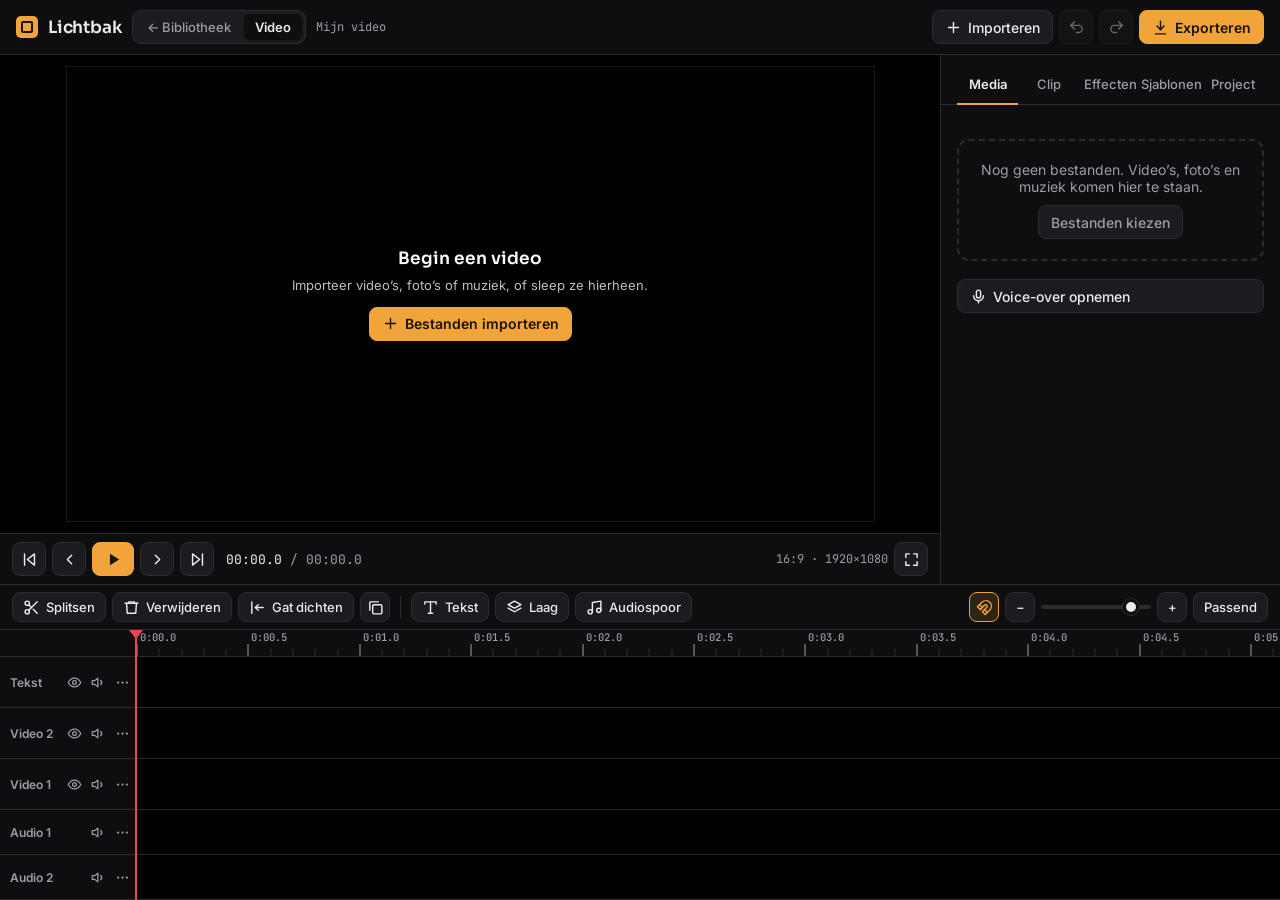
==== commit bc2a9799: "Add files via upload" ====
--- a/video.html
+++ b/video.html
@@ -67,6 +67,8 @@
 
 .panel{border-left:1px solid var(--line);background:var(--surface);overflow-y:auto;min-height:0;display:flex;flex-direction:column}
 .tabs{display:grid;grid-template-columns:repeat(4,1fr);gap:4px;padding-block:12px 0;padding-left:max(16px,env(safe-area-inset-left,0px));padding-right:max(16px,env(safe-area-inset-right,0px));position:sticky;top:0;background:var(--surface);z-index:2;border-bottom:1px solid var(--line)}
+#vtabs{grid-template-columns:repeat(5,minmax(0,1fr));gap:0}
+#vtabs .tab{font-size:13px;padding-inline:0;white-space:nowrap}
 .tab{border:0;background:none;padding:9px 2px 11px;cursor:pointer;color:var(--muted);font-weight:500;border-bottom:2px solid transparent;margin-bottom:-1px}
 .tab[aria-selected=true]{color:var(--fg);border-bottom-color:var(--accent);font-weight:600}
 .sec{padding-block:16px 24px;padding-left:max(16px,env(safe-area-inset-left,0px));padding-right:max(16px,env(safe-area-inset-right,0px));display:flex;flex-direction:column;gap:20px}
@@ -92,6 +94,15 @@
 .fbtn[aria-pressed=true] canvas{outline-color:var(--accent)}
 
 .chips{display:flex;flex-wrap:wrap;gap:6px}
+.trgrid{display:grid;grid-template-columns:repeat(3,1fr);gap:8px}
+.trtile{border:0;background:none;padding:0;cursor:pointer;display:flex;flex-direction:column;gap:5px;color:var(--muted);font-size:11.5px;font-weight:500;text-align:left;line-height:1.25}
+.trtile canvas{width:100%;aspect-ratio:16/9;border-radius:7px;display:block;outline:2px solid transparent;outline-offset:2px;background:#000}
+.trtile[aria-pressed=true]{color:var(--fg);font-weight:600}
+.trtile[aria-pressed=true] canvas{outline-color:var(--accent)}
+.trtile:hover canvas{outline-color:var(--line)}
+.trtile[aria-pressed=true]:hover canvas{outline-color:var(--accent)}
+.fxhead{display:flex;align-items:center;justify-content:space-between;gap:8px}
+.fxhead .glabel{margin:0}
 .chip{height:30px;padding:0 11px;border-radius:999px;border:1px solid var(--line);background:var(--surface-2);cursor:pointer;font-size:13px;font-weight:500;font-variant-numeric:tabular-nums}
 .chip[aria-pressed=true]{background:var(--accent);border-color:var(--accent);color:var(--accent-ink)}
 .row{display:flex;flex-wrap:wrap;gap:6px}
@@ -384,6 +395,7 @@
       <nav class="tabs" role="tablist" id="vtabs">
         <button class="tab" role="tab" data-vt="media" aria-selected="true">Media</button>
         <button class="tab" role="tab" data-vt="clip" aria-selected="false">Clip</button>
+        <button class="tab" role="tab" data-vt="fx" aria-selected="false">Effecten</button>
         <button class="tab" role="tab" data-vt="tpl" aria-selected="false">Sjablonen</button>
         <button class="tab" role="tab" data-vt="project" aria-selected="false">Project</button>
       </nav>
@@ -394,6 +406,7 @@
         <p class="hint" id="vBinHint">Klik op <b>+</b> om een bestand achteraan de tijdlijn te zetten, of sleep het naar een spoor.</p>
       </section>
       <section class="sec" data-vp="clip" id="vclip" hidden></section>
+      <section class="sec" data-vp="fx" id="vfx" hidden></section>
       <section class="sec" data-vp="tpl" id="vtpl" hidden></section>
       <section class="sec" data-vp="project" hidden>
         <div class="field"><label for="vName">Projectnaam</label><input type="text" id="vName"></div>
@@ -1101,7 +1114,9 @@
 }
 /* vult ontbrekende velden aan (ook voor projecten uit een eerdere versie) */
 function normalize(c){
-  c.fx = Object.assign({bright: 0, contrast: 0, sat: 0, warmth: 0, vignette: 0, look: 'none'}, c.fx || {});
+  c.fx = Object.assign({bright: 0, contrast: 0, sat: 0, warmth: 0, vignette: 0, look: 'none', bars: 'none', grain: 0, blur: 0}, c.fx || {});
+  c.trIn = Object.assign({type: 'fade', dir: 'l', ease: 'smooth', soft: 35, bg: 'clear'}, c.trIn || {});
+  c.trOut = Object.assign({type: 'fade', dir: 'l', ease: 'smooth', soft: 35, bg: 'clear'}, c.trOut || {});
   c.tf = Object.assign({scale: 100, x: 0, y: 0, fit: 'cover', kb: 0, rot: 0, flipH: false, flipV: false, crop: {l: 0, r: 0, t: 0, b: 0}, box: null, opacity: 100, blend: 'source-over', blurBg: false}, c.tf || {});
   c.tf.crop = Object.assign({l: 0, r: 0, t: 0, b: 0}, c.tf.crop || {});
   if(c.type === 'text'){
@@ -1344,10 +1359,97 @@
 function cleanupPool(){ for(const [id, p] of pool){ const c = byId(id); if(!c || c.media !== p.mediaId) dropPlayer(id); } }
 function fadeAlpha(c, at = t){
   const l = at - c.start; let a = 1;
-  if(c.fadeIn > 0) a = Math.min(a, l / c.fadeIn);
-  if(c.fadeOut > 0) a = Math.min(a, (c.dur - l) / c.fadeOut);
+  if(c.fadeIn > 0) a = Math.min(a, EASE[(c.trIn || {}).ease || 'smooth'](clamp(l / c.fadeIn, 0, 1)));
+  if(c.fadeOut > 0) a = Math.min(a, EASE[(c.trOut || {}).ease || 'smooth'](clamp((c.dur - l) / c.fadeOut, 0, 1)));
   return clamp(a, 0, 1);
 }
+/* ---------- overgangen ---------- */
+const EASE = {
+  linear: p => p,
+  smooth: p => p < .5 ? 4 * p * p * p : 1 - Math.pow(-2 * p + 2, 3) / 2,
+  in: p => p * p * p,
+  out: p => 1 - Math.pow(1 - p, 3),
+};
+const EASES = [['smooth', 'Vloeiend'], ['linear', 'Gelijkmatig'], ['out', 'Snel, zacht uitlopend'], ['in', 'Zacht, snel uitlopend']];
+/* d = voortgang langs de bewegingsrichting (0 = waar de rand begint) */
+const TRANS = [
+  {id: 'none', name: 'Harde knip'},
+  {id: 'fade', name: 'Vervagen'},
+  {id: 'e2c', name: 'Van rand naar midden', shape: 'radial', d: r => 1 - r},
+  {id: 'c2e', name: 'Van midden naar rand', shape: 'radial', d: r => r},
+  {id: 'wipe', name: 'Vegen', shape: 'linear', dirs: true},
+  {id: 'barnO', name: 'Gordijn openen', shape: 'barn', d: u => u, axis: true},
+  {id: 'barnC', name: 'Gordijn sluiten', shape: 'barn', d: u => 1 - u, axis: true},
+  {id: 'slide', name: 'Schuiven', dirs: true},
+  {id: 'zoom', name: 'Zachte zoom'},
+  {id: 'focus', name: 'Scherpstellen'},
+];
+const TDIRS = [['l', 'Van links'], ['r', 'Van rechts'], ['t', 'Van boven'], ['b', 'Van onder']];
+const TAXES = [['h', 'Horizontaal'], ['v', 'Verticaal']];
+const TBG = [['clear', 'Laag eronder'], ['#000000', 'Zwart'], ['#ffffff', 'Wit']];
+/* bepaalt welke overgang op dit moment speelt; e = 0 onzichtbaar … 1 volledig zichtbaar */
+function transState(c, at){
+  const l = at - c.start;
+  const pi = c.fadeIn > 0 ? clamp(l / c.fadeIn, 0, 1) : 1, po = c.fadeOut > 0 ? clamp((c.dur - l) / c.fadeOut, 0, 1) : 1;
+  if(pi >= 1 && po >= 1) return null;
+  const slot = pi <= po ? 'in' : 'out', tr = slot === 'in' ? c.trIn : c.trOut, p = slot === 'in' ? pi : po;
+  if(!tr || tr.type === 'none') return null;
+  return {slot, tr, e: EASE[tr.ease || 'smooth'](p), def: TRANS.find(x => x.id === tr.type) || TRANS[1]};
+}
+const smooth01 = x => { x = clamp(x, 0, 1); return x * x * (3 - 2 * x); };
+let maskC = null, offC = null, bgC = null;
+function scratch(ref, W, H){ if(!ref || ref.width !== W || ref.height !== H){ ref = document.createElement('canvas'); ref.width = W; ref.height = H; } const x = ref.getContext('2d'); x.setTransform(1, 0, 0, 1, 0, 0); x.globalAlpha = 1; x.globalCompositeOperation = 'source-over'; x.filter = 'none'; x.clearRect(0, 0, W, H); return ref; }
+/* tekent het alfamasker van een vorm-overgang in canvas M (gebied R in pixels) */
+function buildMask(M, R, st){
+  const x = M.getContext('2d'), {tr, def, slot, e} = st, s = .02 + (tr.soft ?? 35) / 100 * .6, N = 48;
+  const alphaAt = d => { const u = slot === 'in' ? d : 1 - d; return smooth01((e * (1 + s) - u) / s); };
+  let g;
+  if(def.shape === 'radial'){
+    x.translate(R.x + R.w / 2, R.y + R.h / 2); x.scale(R.w / 2 * Math.SQRT2, R.h / 2 * Math.SQRT2);
+    g = x.createRadialGradient(0, 0, 0, 0, 0, 1);
+    for(let i = 0; i <= N; i++){ const r = i / N; g.addColorStop(r, `rgba(0,0,0,${alphaAt(def.d(r)).toFixed(4)})`); }
+    x.fillStyle = g; x.fillRect(-2, -2, 4, 4); x.setTransform(1, 0, 0, 1, 0, 0); return;
+  }
+  const vert = def.shape === 'barn' ? tr.dir === 'v' : (tr.dir === 't' || tr.dir === 'b');
+  g = vert ? x.createLinearGradient(0, R.y, 0, R.y + R.h) : x.createLinearGradient(R.x, 0, R.x + R.w, 0);
+  for(let i = 0; i <= N; i++){
+    const q = i / N; let d;
+    if(def.shape === 'barn') d = def.d(Math.abs(q - .5) * 2);
+    else d = (tr.dir === 'r' || tr.dir === 'b') ? 1 - q : q;
+    g.addColorStop(q, `rgba(0,0,0,${alphaAt(d).toFixed(4)})`);
+  }
+  x.fillStyle = g; x.fillRect(R.x, R.y, R.w, R.h);
+}
+function regionOf(c, W, H){ const B = c.tf && c.tf.box || {x: 0, y: 0, w: 1, h: 1}; return {x: B.x * W, y: B.y * H, w: B.w * W, h: B.h * H}; }
+/* tekent een clip met de actieve overgang */
+function drawVisual(c, W, H, at){
+  const st = transState(c, at);
+  if(!st) return drawVisualRaw(c, W, H, at, {alpha: 1});
+  const {tr, def, e, slot} = st, R = regionOf(c, W, H);
+  const dirv = {l: [1, 0], r: [-1, 0], t: [0, 1], b: [0, -1]}[tr.dir] || [1, 0];
+  if(def.id === 'fade'){
+    if(tr.bg === 'clear') return drawVisualRaw(c, W, H, at, {alpha: e});
+    drawVisualRaw(c, W, H, at, {alpha: 1});
+    cx.save(); cx.setTransform(1, 0, 0, 1, 0, 0); cx.globalAlpha = 1 - e; cx.fillStyle = tr.bg; cx.fillRect(R.x, R.y, R.w, R.h); cx.restore(); return;
+  }
+  if(def.id === 'slide'){ const k = (1 - e) * (slot === 'in' ? -1 : 1); return drawVisualRaw(c, W, H, at, {alpha: 1, dx: dirv[0] * k * R.w, dy: dirv[1] * k * R.h, clipR: R}); }
+  if(def.id === 'zoom') return drawVisualRaw(c, W, H, at, {alpha: e, scale: 1 + (1 - e) * (slot === 'in' ? .06 : -.04)});
+  if(def.id === 'focus') return drawVisualRaw(c, W, H, at, {alpha: Math.min(1, e * 1.4), blur: (1 - e) * Math.min(W, H) * .025});
+  // vorm-overgang: clip apart tekenen en maskeren
+  const real = cx; offC = scratch(offC, W, H); cx = offC.getContext('2d');
+  try { drawVisualRaw(c, W, H, at, {alpha: 1, noBlend: true}); } finally { cx = real; }
+  maskC = scratch(maskC, W, H); buildMask(maskC, R, st);
+  const ox = offC.getContext('2d'); ox.globalCompositeOperation = 'destination-in'; ox.drawImage(maskC, 0, 0); ox.globalCompositeOperation = 'source-over';
+  cx.save(); cx.setTransform(1, 0, 0, 1, 0, 0); cx.globalAlpha = 1; cx.filter = 'none';
+  if(tr.bg !== 'clear'){
+    bgC = scratch(bgC, W, H); const bx = bgC.getContext('2d'); bx.fillStyle = tr.bg; bx.fillRect(R.x, R.y, R.w, R.h);
+    bx.globalCompositeOperation = 'destination-out'; bx.drawImage(maskC, 0, 0); bx.globalCompositeOperation = 'source-over';
+    cx.drawImage(bgC, 0, 0);
+  }
+  cx.globalCompositeOperation = c.tf.blend || 'source-over'; cx.drawImage(offC, 0, 0); cx.restore();
+}
+let grainC = null;
+function grainTile(){ if(!grainC){ grainC = document.createElement('canvas'); grainC.width = grainC.height = 256; } const x = grainC.getContext('2d'), d = x.createImageData(256, 256); for(let i = 0; i < d.data.length; i += 4){ const v = 128 + (Math.random() - .5) * 255; d.data[i] = d.data[i + 1] = d.data[i + 2] = v; d.data[i + 3] = 255; } x.putImageData(d, 0, 0); return grainC; }
 function setVol(p, v){
   if(p.gain){ try{ p.gain.gain.setTargetAtTime(v, AC.currentTime, .015); }catch(_){ p.gain.gain.value = v; } }
   else p.el.volume = clamp(v, 0, 1);
@@ -1377,7 +1479,7 @@
 }
 
 /* ---------- tekenen ---------- */
-const cv = $('#vcanvas'), cx = cv.getContext('2d');
+const cv = $('#vcanvas'); let cx = cv.getContext('2d');
 let drawBoxes = [];
 const projDims = () => FMTS[P.fmt].slice(0, 2);
 function activeOn(tr, at){ return P.clips.filter(c => c.track === tr && at >= c.start - EPS && at < end(c)).sort((a, b) => a.start - b.start); }
@@ -1409,7 +1511,7 @@
     }
   }
 }
-function drawVisual(c, W, H, at){
+function drawVisualRaw(c, W, H, at, T){
   const m = media.get(c.media); if(!m) return;
   let src, sw, sh;
   if(c.type === 'image'){ src = m.img; sw = m.w; sh = m.h; if(!src) return; }
@@ -1420,24 +1522,25 @@
   const rad = (tf.rot || 0) * Math.PI / 180, co = Math.abs(Math.cos(rad)), si = Math.abs(Math.sin(rad));
   const bw = qw * co + qh * si, bh = qw * si + qh * co;
   const s0 = tf.fit === 'contain' ? Math.min(RW / bw, RH / bh) : Math.max(RW / bw, RH / bh);
-  const s = s0 * tf.scale / 100 * (1 + (tf.kb || 0) / 100 * pr);
-  const ccx = RX + RW / 2 + tf.x / 100 * W, ccy = RY + RH / 2 + tf.y / 100 * H;
-  const a = fadeAlpha(c, at) * (tf.opacity ?? 100) / 100;
+  const s = s0 * tf.scale / 100 * (1 + (tf.kb || 0) / 100 * pr) * (T.scale || 1);
+  const ccx = RX + RW / 2 + tf.x / 100 * W + (T.dx || 0), ccy = RY + RH / 2 + tf.y / 100 * H + (T.dy || 0);
+  const a = T.alpha * (tf.opacity ?? 100) / 100;
   const full = !tf.box;
   drawBoxes.push({id: c.id,
     x0: Math.max(RX, ccx - bw * s / 2) / W, y0: Math.max(RY, ccy - bh * s / 2) / H,
     x1: Math.min(RX + RW, ccx + bw * s / 2) / W, y1: Math.min(RY + RH, ccy + bh * s / 2) / H});
   if(a <= 0) return;
   cx.save();
-  if(!full){ cx.beginPath(); cx.rect(RX, RY, RW, RH); cx.clip(); }
+  if(!full || T.clipR){ cx.beginPath(); cx.rect(RX, RY, RW, RH); cx.clip(); }
   cx.globalAlpha = a;
-  const f = filterStr(c.fx);
+  let f = filterStr(c.fx);
+  const bl = (c.fx.blur || 0) / 100 * Math.min(W, H) * .02 + (T.blur || 0); if(bl > .3) f = (f ? f + ' ' : '') + `blur(${bl.toFixed(1)}px)`;
   if(tf.blurBg){
     const sb = Math.max(RW / qw, RH / qh) * 1.08;
     cx.filter = `blur(${Math.round(Math.min(W, H) / 28)}px) brightness(.7)` + (f ? ' ' + f : '');
     try{ cx.drawImage(src, qx, qy, qw, qh, RX + RW / 2 - qw * sb / 2, RY + RH / 2 - qh * sb / 2, qw * sb, qh * sb); }catch(_){}
   }
-  cx.globalCompositeOperation = tf.blend || 'source-over';
+  cx.globalCompositeOperation = T.noBlend ? 'source-over' : (tf.blend || 'source-over');
   cx.filter = f || 'none';
   cx.translate(ccx, ccy); cx.rotate(rad); cx.scale(tf.flipH ? -1 : 1, tf.flipV ? -1 : 1);
   const dw = qw * s, dh = qh * s;
@@ -1459,6 +1562,12 @@
     }
   }
   cx.restore();
+  if(c.fx.grain > 0 || (c.fx.bars && c.fx.bars !== 'none')){
+    cx.save(); cx.setTransform(1, 0, 0, 1, 0, 0); cx.beginPath(); cx.rect(RX, RY, RW, RH); cx.clip();
+    if(c.fx.grain > 0){ cx.globalAlpha = a * c.fx.grain / 100 * .22; cx.globalCompositeOperation = 'overlay'; cx.fillStyle = cx.createPattern(grainTile(), 'repeat'); const k = Math.max(1, Math.min(W, H) / 1080); cx.scale(k, k); cx.fillRect(0, 0, W / k, H / k); cx.setTransform(1, 0, 0, 1, 0, 0); cx.globalCompositeOperation = 'source-over'; }
+    if(c.fx.bars && c.fx.bars !== 'none'){ const ratio = +c.fx.bars, bh = Math.max(0, (RH - RW / ratio) / 2); if(bh > 0){ cx.globalAlpha = a; cx.fillStyle = '#000'; cx.fillRect(RX, RY, RW, bh); cx.fillRect(RX, RY + RH - bh, RW, bh); } }
+    cx.restore();
+  }
 }
 function wrapLines(text, maxW){
   const out = [];
@@ -1536,6 +1645,7 @@
     const dt = Math.min(.1, Math.max(0, (now - last) / 1000)); last = now;
     const stalled = syncMedia(true);
     if(!stalled) t += dt;
+    if(stopAt !== null && t >= stopAt){ t = stopAt; stopAt = null; pause(); }
     const T = total();
     if(t >= T){ t = T; if(exporting) return finishExport(); pause(); }
   } else syncMedia(false);
@@ -1549,8 +1659,9 @@
   if(t >= total() - .02) t = 0;
   playing = true; last = performance.now(); setPlayIcon(); requestDraw();
 }
+let stopAt = null;
 function pause(){
-  playing = false; pool.forEach(p => { if(!p.el.paused) p.el.pause(); }); setPlayIcon(); requestDraw();
+  stopAt = null; playing = false; pool.forEach(p => { if(!p.el.paused) p.el.pause(); }); setPlayIcon(); requestDraw();
 }
 function toggle(){ playing ? pause() : play(); }
 function seek(v){ t = clamp(v, 0, total()); requestDraw(); }
@@ -1926,6 +2037,7 @@
 function setTab(k){
   $$('#vtabs .tab').forEach(b => b.setAttribute('aria-selected', b.dataset.vt === k));
   $$('[data-vp]').forEach(p => p.hidden = p.dataset.vp !== k);
+  if(k === 'fx') renderFx();
 }
 $$('#vtabs .tab').forEach(b => b.onclick = () => setTab(b.dataset.vt));
 
@@ -2007,6 +2119,7 @@
 const deg = v => sgn(v) + '°';
 function liteTL(){ renderTL(); }
 function renderInspector(){
+  try { renderFx(); } catch(_){}
   const pane = $('#vclip'); pane.innerHTML = '';
   const c = sel && byId(sel);
   if(!c){
@@ -2093,14 +2206,14 @@
       slider('Dekking', () => tf.opacity, v => tf.opacity = v, 0, 100, 1, v => v + '%', {def: 100}),
       el('<span class="glabel" style="margin-top:4px">Overvloeimodus</span>'),
       chips(BLENDS, tf.blend, v => { tf.blend = v; requestDraw(); commit(); })));
-    pane.appendChild(group('Kleur',
+    if(false) pane.appendChild(group('Kleur',
       slider('Helderheid', () => fx.bright, v => fx.bright = v, -100, 100, 1, sgn),
       slider('Contrast', () => fx.contrast, v => fx.contrast = v, -100, 100, 1, sgn),
       slider('Verzadiging', () => fx.sat, v => fx.sat = v, -100, 100, 1, sgn),
       slider('Warmte', () => fx.warmth, v => fx.warmth = v, -100, 100, 1, sgn),
       slider('Vignet', () => fx.vignette, v => fx.vignette = v, -100, 100, 1, sgn),
       btn('Kleur herstellen', () => { Object.assign(fx, {bright: 0, contrast: 0, sat: 0, warmth: 0, vignette: 0, look: 'none'}); commit(); renderInspector(); requestDraw(); }, 'link')));
-    pane.appendChild(group('Look', chips(LOOKS.map(l => [l.id, l.name]), fx.look, v => { fx.look = v; requestDraw(); commit(); })));
+    pane.appendChild(group('Kleur, look & overgangen', el('<p class="hint">Kleur, looks, filmische effecten en overgangen vind je onder <b>Effecten</b>.</p>'), btn('Naar Effecten', () => setTab('fx'))));
   }
 
   if(c.type === 'video'){
@@ -2113,7 +2226,7 @@
     pane.appendChild(group('Duur', slider('Duur', () => c.dur, v => c.dur = v, .5, Math.max(.6, maxD), .1, fmtS, {def: c.type === 'image' ? 4 : 3, live: () => posClipId(c), after})));
   }
 
-  pane.appendChild(group(c.type === 'audio' ? 'In- en uitfaden' : 'Overgang',
+  if(c.type === 'audio') pane.appendChild(group(c.type === 'audio' ? 'In- en uitfaden' : 'Overgang',
     slider(c.type === 'audio' ? 'Infaden' : 'Inloop (vanuit zwart)', () => c.fadeIn, v => c.fadeIn = Math.min(v, c.dur - c.fadeOut), 0, fadeMax(), .1, fmtS, {after}),
     slider(c.type === 'audio' ? 'Uitfaden' : 'Uitloop (naar zwart)', () => c.fadeOut, v => c.fadeOut = Math.min(v, c.dur - c.fadeIn), 0, fadeMax(), .1, fmtS, {after}),
     c.type === 'video' || c.type === 'image' ? el('<p class="hint">Vloeiende overgang tussen twee clips: zet de tweede clip op een laag erboven, een stukje over de eerste heen, en geef hem een inloop.</p>') : null));
@@ -2122,6 +2235,112 @@
     pane.appendChild(group('Geluid', slider('Volume', () => c.vol, v => c.vol = v, 0, 200, 1, v => v + '%', {def: 100, after}),
       c.type === 'video' ? el('<p class="hint">Zet het volume op 0% om het geluid van deze video weg te halen.</p>') : null));
   }
+}
+/* ---------- Effecten-paneel ---------- */
+let trSample = null;
+function trSampleImg(){
+  if(trSample) return trSample;
+  const c = document.createElement('canvas'); c.width = 160; c.height = 90; const x = c.getContext('2d');
+  const g = x.createLinearGradient(0, 0, 0, 90); g.addColorStop(0, '#2a3a6e'); g.addColorStop(.6, '#d9824f'); g.addColorStop(1, '#f3c57a');
+  x.fillStyle = g; x.fillRect(0, 0, 160, 90);
+  x.fillStyle = '#fff1d0'; x.beginPath(); x.arc(104, 56, 11, 0, Math.PI * 2); x.fill();
+  x.fillStyle = '#1d1730'; x.beginPath(); x.moveTo(0, 90); x.lineTo(0, 62); x.lineTo(30, 48); x.lineTo(58, 60); x.lineTo(88, 44); x.lineTo(124, 62); x.lineTo(160, 52); x.lineTo(160, 90); x.fill();
+  return trSample = c;
+}
+function drawTrPreview(cvs, T, tr, slot){
+  const x = cvs.getContext('2d'), W = cvs.width, H = cvs.height, img = trSampleImg(), e = .42;
+  const bg = T.id === 'slide' || T.id === 'zoom' || T.id === 'focus' || tr.bg === 'clear' ? '#101114' : tr.bg;
+  x.setTransform(1, 0, 0, 1, 0, 0); x.globalAlpha = 1; x.filter = 'none'; x.fillStyle = bg; x.fillRect(0, 0, W, H);
+  if(T.id === 'none'){ x.drawImage(img, 0, 0, W, H); x.fillStyle = '#101114'; x.fillRect(0, 0, W / 2, H); x.fillStyle = '#fff'; x.fillRect(W / 2 - 1, 0, 2, H); return; }
+  const dir = T.axis ? (tr.dir === 'v' ? 'v' : 'h') : T.dirs ? ('lrtb'.includes(tr.dir) ? tr.dir : 'l') : tr.dir;
+  const st = {tr: {...tr, type: T.id, dir}, def: T, slot, e};
+  if(T.id === 'fade'){ x.globalAlpha = e; x.drawImage(img, 0, 0, W, H); return; }
+  if(T.id === 'slide'){ const v = {l: [1, 0], r: [-1, 0], t: [0, 1], b: [0, -1]}[dir], k = (1 - e) * (slot === 'in' ? -1 : 1); x.drawImage(img, v[0] * k * W, v[1] * k * H, W, H); return; }
+  if(T.id === 'zoom'){ const sc = 1 + (1 - e) * .12; x.globalAlpha = e; x.drawImage(img, W / 2 - W * sc / 2, H / 2 - H * sc / 2, W * sc, H * sc); return; }
+  if(T.id === 'focus'){ x.filter = 'blur(3px)'; x.globalAlpha = Math.min(1, e * 1.4); x.drawImage(img, 0, 0, W, H); x.filter = 'none'; return; }
+  const o = document.createElement('canvas'); o.width = W; o.height = H; const ox = o.getContext('2d'); ox.drawImage(img, 0, 0, W, H);
+  const m = document.createElement('canvas'); m.width = W; m.height = H; buildMask(m, {x: 0, y: 0, w: W, h: H}, st);
+  ox.globalCompositeOperation = 'destination-in'; ox.drawImage(m, 0, 0); x.drawImage(o, 0, 0);
+}
+function previewTransition(c, slot){
+  pause();
+  const d = slot === 'in' ? c.fadeIn : c.fadeOut;
+  const from = slot === 'in' ? Math.max(0, c.start - .4) : Math.max(0, end(c) - d - .6);
+  const to = slot === 'in' ? c.start + d + .6 : Math.min(total(), end(c) + .4);
+  seek(from); play(); stopAt = to;
+}
+function renderFx(){
+  const pane = $('#vfx'); if(!pane || pane.hidden) return;
+  const scrollTop = pane.scrollTop; pane.innerHTML = '';
+  const c = sel && byId(sel);
+  if(!c){ pane.appendChild(el('<p class="hint">Selecteer een clip op de tijdlijn om overgangen en effecten in te stellen.</p>')); return; }
+  if(c.type === 'audio'){ pane.appendChild(el('<p class="hint">Audio heeft geen beeldeffecten. In- en uitfaden stel je in bij <b>Clip</b>.</p>')); return; }
+  const fadeMax = () => Math.max(.1, Math.min(5, c.dur));
+  const redo = () => { renderTL(); renderFx(); requestDraw(); };
+  const slotUI = (key, durKey, otherKey, title, slot) => {
+    const tr = c[key], g = group(title);
+    if(c.type !== 'text'){
+      const grid = el('<div class="trgrid"></div>');
+      TRANS.forEach(T => {
+        const b = el(`<button class="trtile" aria-pressed="${tr.type === T.id}"><canvas width="160" height="90"></canvas><span></span></button>`);
+        b.querySelector('span').textContent = T.name; drawTrPreview(b.querySelector('canvas'), T, tr, slot);
+        b.onclick = () => {
+          tr.type = T.id;
+          if(T.axis && !['h', 'v'].includes(tr.dir)) tr.dir = 'h';
+          if(T.dirs && !'lrtb'.includes(tr.dir)) tr.dir = 'l';
+          if(T.id === 'none') c[durKey] = 0;
+          else if(c[durKey] < .05) c[durKey] = Math.min(T.id === 'fade' ? 1 : .8, Math.max(.1, c.dur - c[otherKey]) );
+          commit(); redo(); previewTransition(c, slot);
+        };
+        grid.appendChild(b);
+      });
+      g.appendChild(grid);
+    }
+    const def = TRANS.find(x => x.id === tr.type) || TRANS[1];
+    if(tr.type !== 'none'){
+      g.appendChild(slider('Duur', () => c[durKey], v => c[durKey] = Math.min(v, c.dur - c[otherKey]), 0, fadeMax(), .05, fmtS, {after: () => renderTL()}));
+      g.appendChild(el('<span class="glabel">Verloop</span>'));
+      g.appendChild(chips(EASES, tr.ease, v => { tr.ease = v; commit(); requestDraw(); }));
+      if(c.type !== 'text'){
+        if(def.shape) g.appendChild(slider('Zachte rand', () => tr.soft, v => tr.soft = v, 0, 100, 1, v => v + '%', {def: 35, after: () => renderFx()}));
+        if(def.dirs){ g.appendChild(el('<span class="glabel">Richting</span>')); g.appendChild(chips(TDIRS, tr.dir, v => { tr.dir = v; commit(); redo(); })); }
+        if(def.axis){ g.appendChild(el('<span class="glabel">Richting</span>')); g.appendChild(chips(TAXES, tr.dir, v => { tr.dir = v; commit(); redo(); })); }
+        if(def.id === 'fade' || def.shape){ g.appendChild(el('<span class="glabel">Erachter</span>')); g.appendChild(chips(TBG, tr.bg, v => { tr.bg = v; commit(); redo(); })); }
+      }
+      g.appendChild(btn(`${ICON.play}<span>Bekijk ${slot === 'in' ? 'begin' : 'einde'}</span>`, () => previewTransition(c, slot), 'btn'));
+    }
+    return g;
+  };
+  pane.appendChild(slotUI('trIn', 'fadeIn', 'fadeOut', 'Begin van de clip', 'in'));
+  pane.appendChild(slotUI('trOut', 'fadeOut', 'fadeIn', 'Einde van de clip', 'out'));
+  const same = el('<div class="row"></div>');
+  same.append(
+    btn('Einde gelijk aan begin', () => { Object.assign(c.trOut, c.trIn); c.fadeOut = Math.min(c.fadeIn, c.dur - c.fadeIn); commit(); redo(); }),
+    btn('Op alle clips toepassen', () => {
+      let n = 0;
+      const isTxt = c.type === 'text';
+      P.clips.forEach(o => { if(o === c || !isVisual(o) || (o.type === 'text') !== isTxt) return;
+        o.trIn = {...c.trIn}; o.trOut = {...c.trOut}; o.fadeIn = Math.min(c.fadeIn, o.dur / 2); o.fadeOut = Math.min(c.fadeOut, o.dur / 2); n++; });
+      commit(); redo(); toast(n ? `Overgangen gekopieerd naar ${n} andere clip${n === 1 ? '' : 's'}` : 'Er zijn geen andere clips van dit soort.');
+    }));
+  pane.appendChild(group('Overgangen hergebruiken', same, el('<p class="hint">Gebruik in één video steeds dezelfde één of twee overgangen. Dat oogt rustig en professioneel.</p>')));
+  if(c.type === 'text'){ pane.appendChild(el('<p class="hint">De animatie van tekst (zoals omhoog of typen) stel je in bij <b>Clip</b>. Hier bepaal je hoe lang en hoe vloeiend de tekst in- en uitfadet.</p>')); pane.scrollTop = scrollTop; return; }
+  const fx = c.fx;
+  pane.appendChild(group('Kleur',
+    slider('Helderheid', () => fx.bright, v => fx.bright = v, -100, 100, 1, sgn),
+    slider('Contrast', () => fx.contrast, v => fx.contrast = v, -100, 100, 1, sgn),
+    slider('Verzadiging', () => fx.sat, v => fx.sat = v, -100, 100, 1, sgn),
+    slider('Warmte', () => fx.warmth, v => fx.warmth = v, -100, 100, 1, sgn),
+    slider('Vignet', () => fx.vignette, v => fx.vignette = v, -100, 100, 1, sgn),
+    btn('Kleur herstellen', () => { Object.assign(fx, {bright: 0, contrast: 0, sat: 0, warmth: 0, vignette: 0, look: 'none'}); commit(); renderFx(); requestDraw(); }, 'link')));
+  pane.appendChild(group('Look', chips(LOOKS.map(l => [l.id, l.name]), fx.look, v => { fx.look = v; requestDraw(); commit(); })));
+  pane.appendChild(group('Filmisch',
+    el('<span class="glabel">Breedbeeldbalken</span>'),
+    chips([['none', 'Geen'], ['1.85', '1,85 : 1'], ['2.39', '2,39 : 1 (bioscoop)']], fx.bars, v => { fx.bars = v; requestDraw(); commit(); }),
+    slider('Filmkorrel', () => fx.grain, v => fx.grain = v, 0, 100, 1, v => String(v)),
+    slider('Onscherpte', () => fx.blur, v => fx.blur = v, 0, 100, 1, v => String(v)),
+    el('<p class="hint">Onscherpte is handig voor een achtergrondclip met tekst erover.</p>')));
+  pane.scrollTop = scrollTop;
 }
 function posClipId(c){ const d = $(`.clip[data-id="${c.id}"]`); if(d) posClip(d, c); }
 function setSpeed(c, v){
